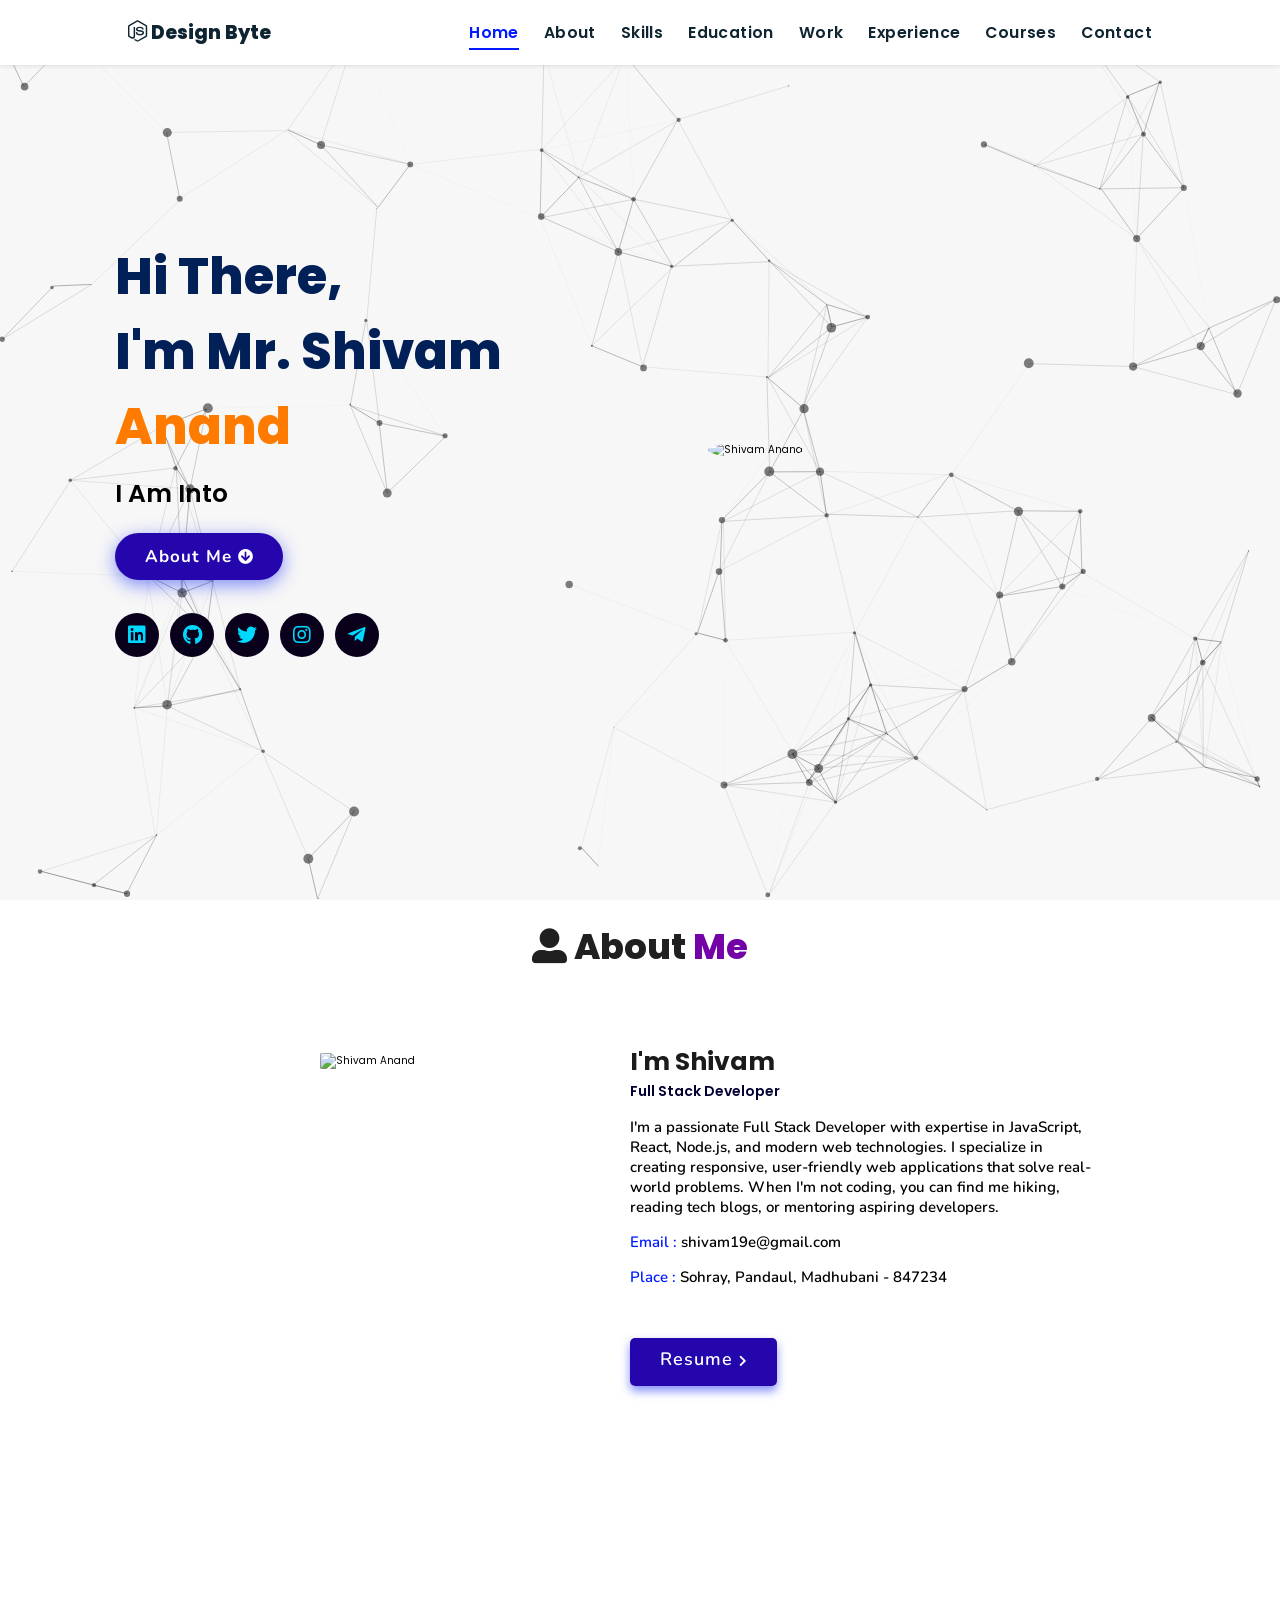
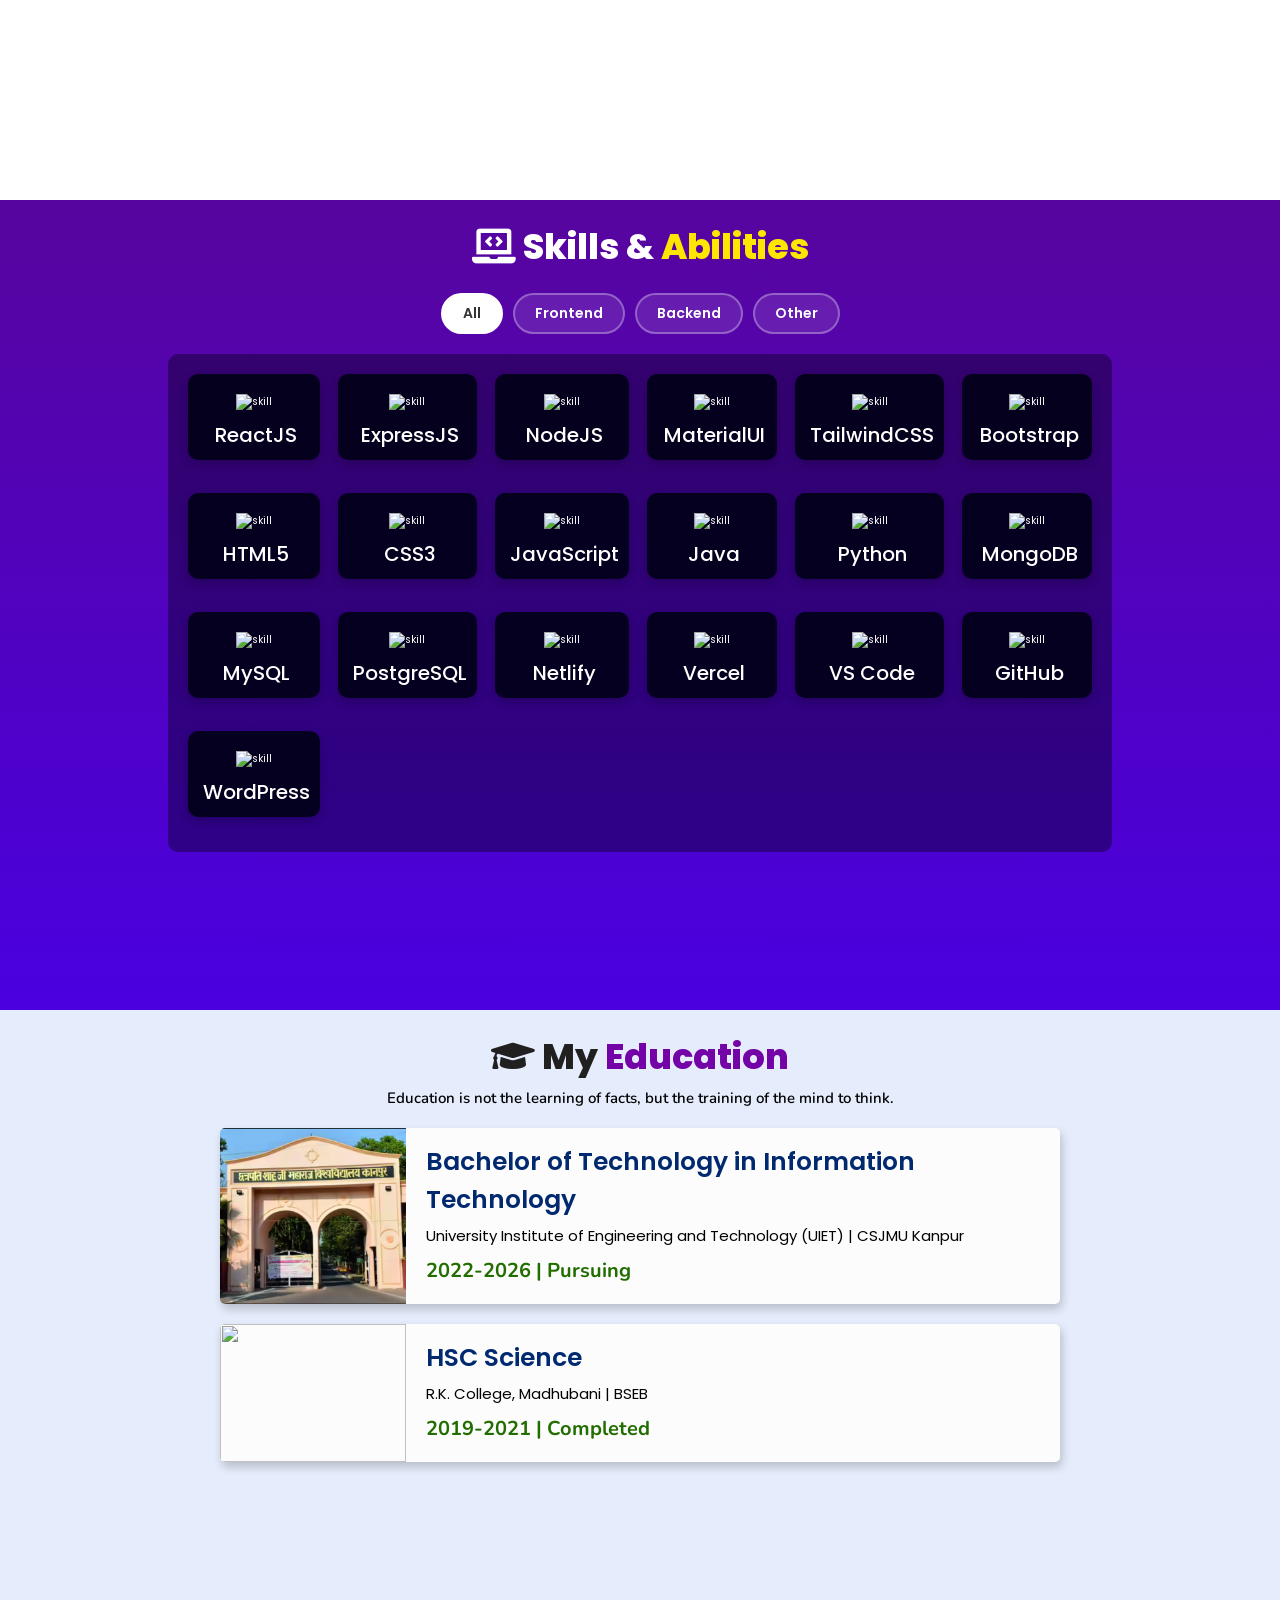
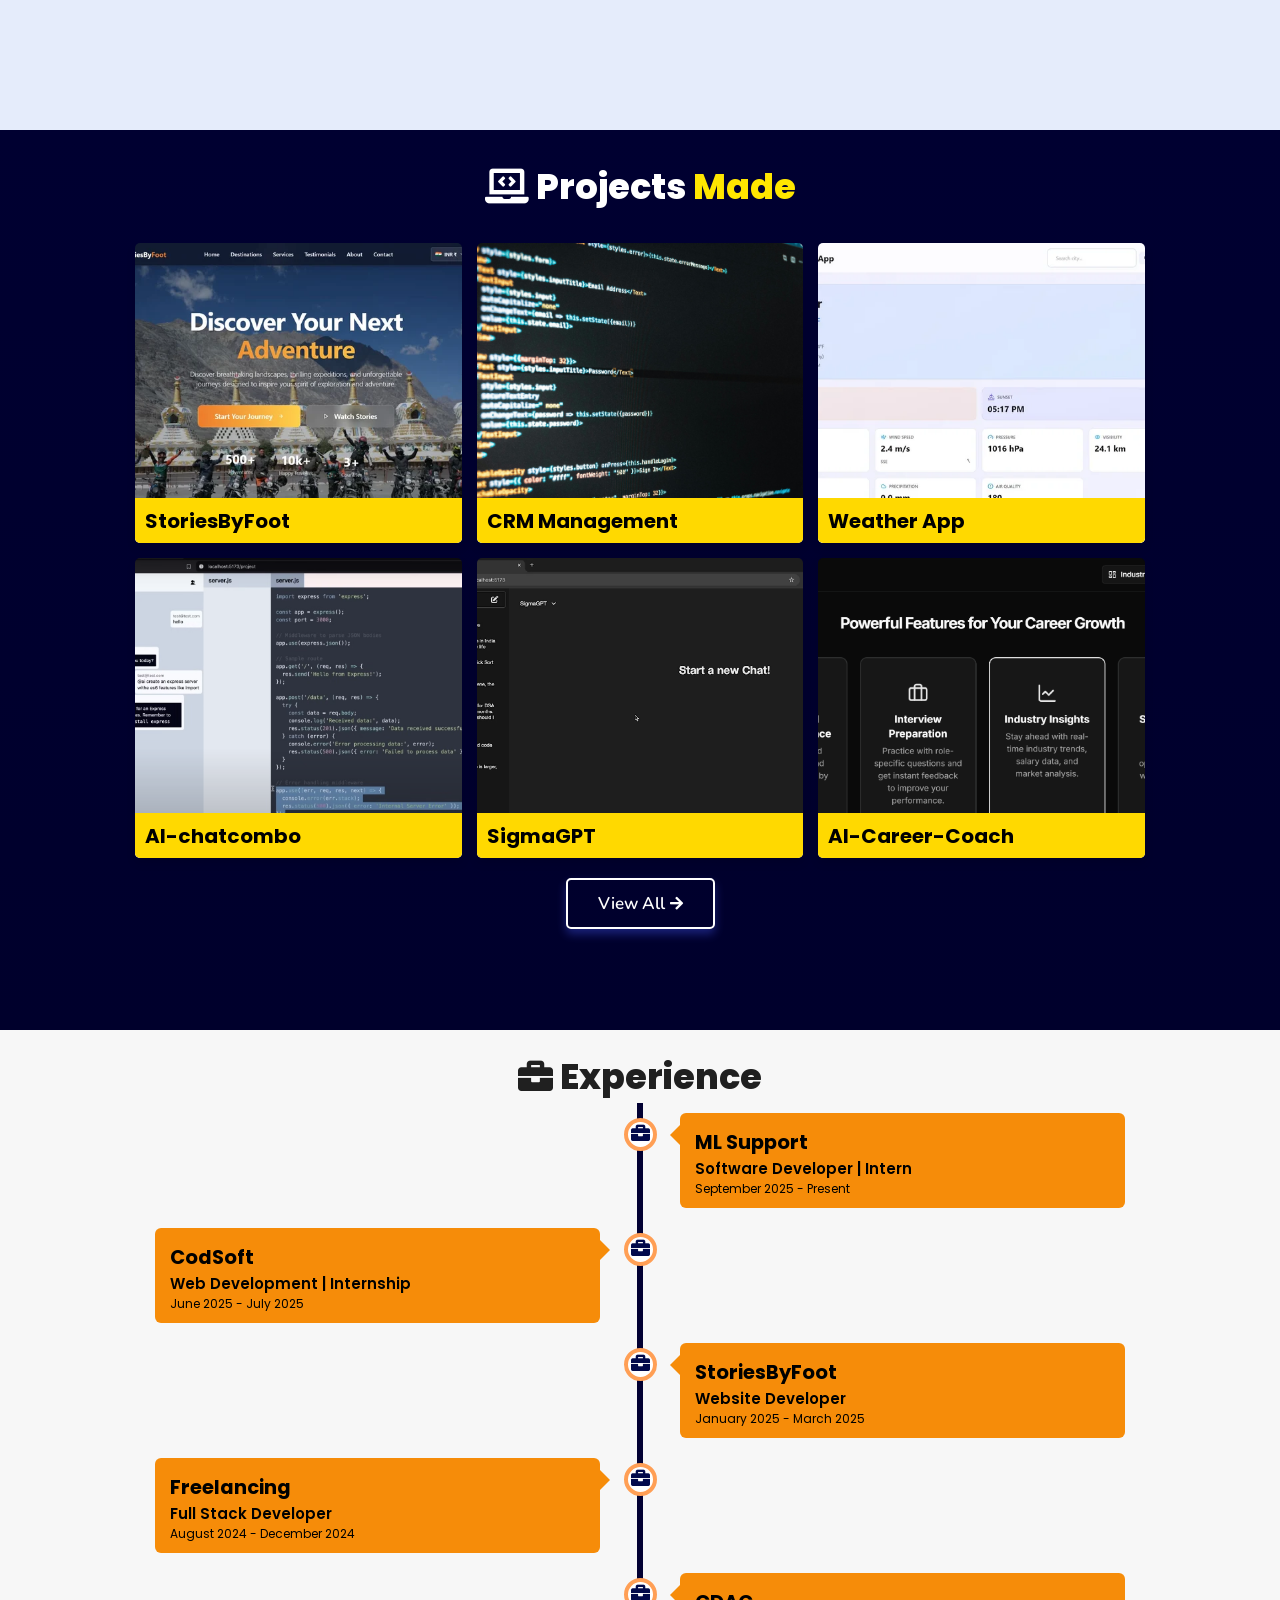
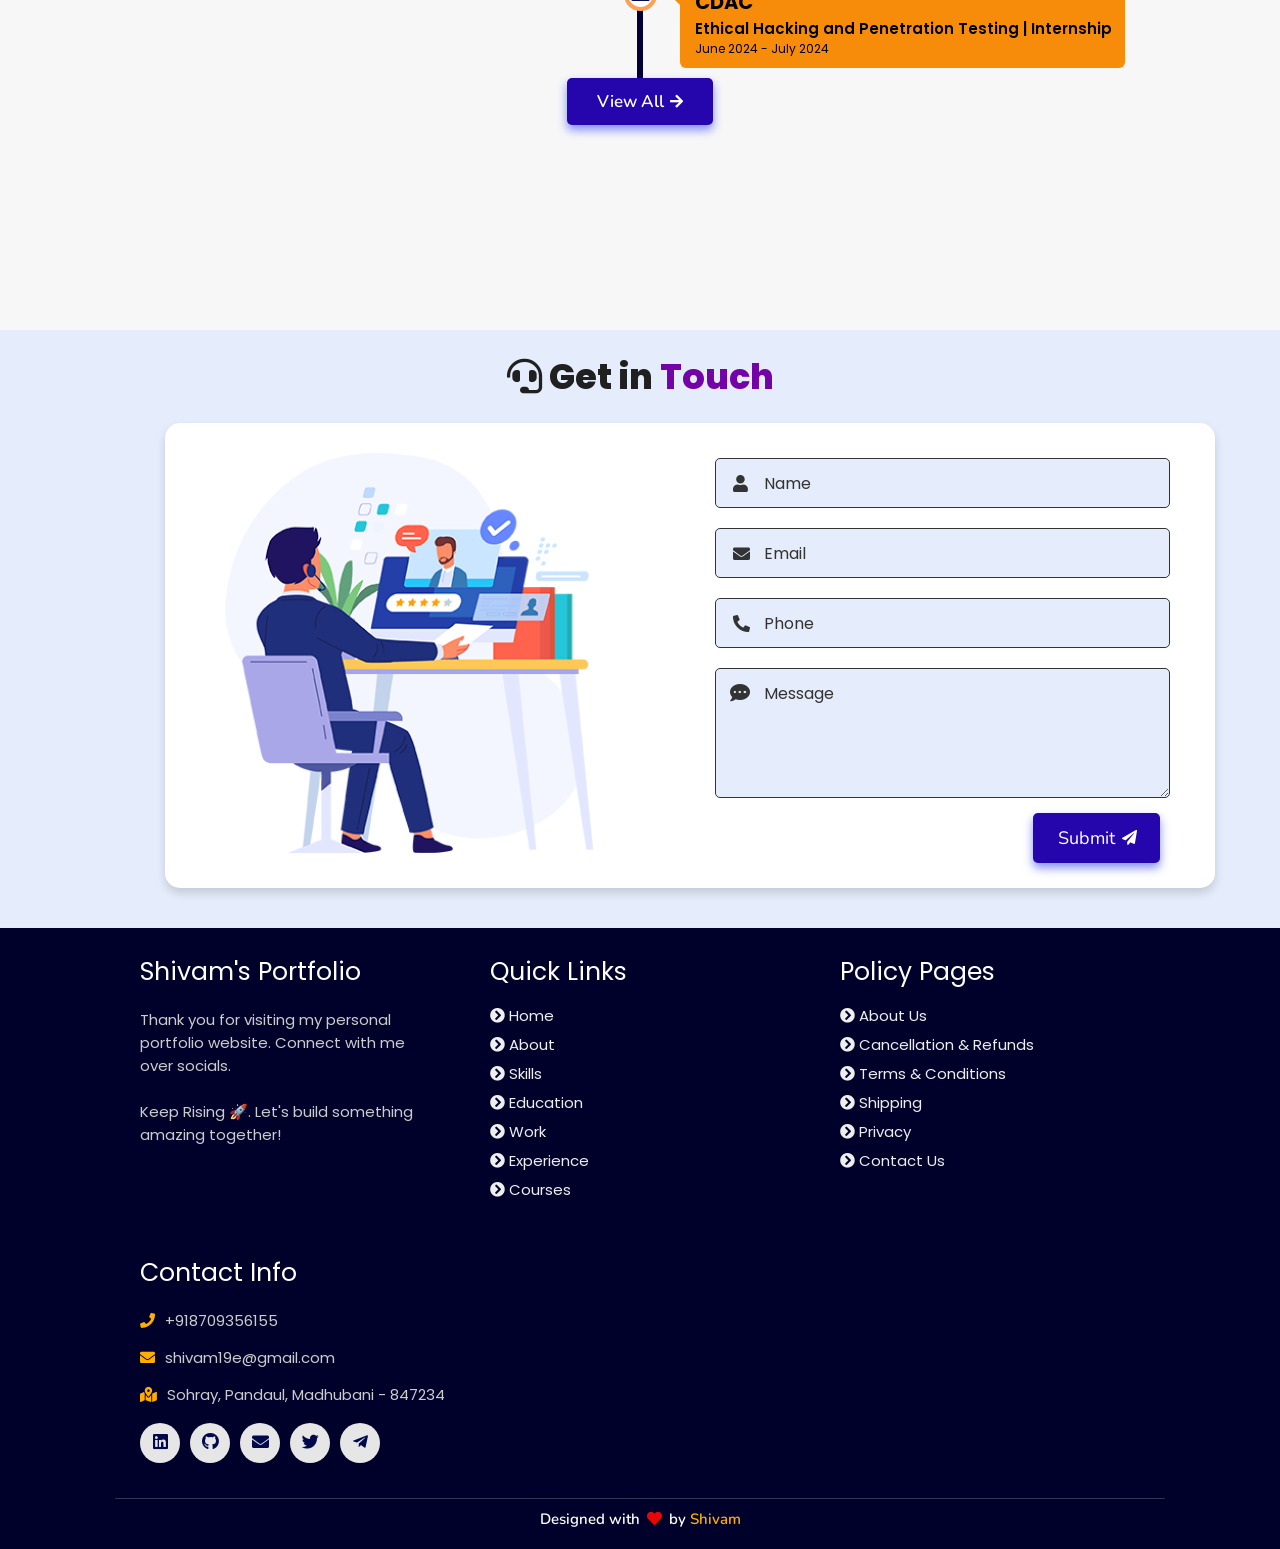
==== index.html @ 75b9fc53 "Update hero section text to Mr. Shivam Anand cgen-be2f8a157e5e4fb5a869d9458ef85758" ====
<!DOCTYPE html>
<html lang="en">
<head>
    <meta charset="UTF-8">
    <meta http-equiv="X-UA-Compatible" content="IE=edge">
    <meta name="viewport" content="width=device-width, initial-scale=1.0">
    <meta name="keywords" content="Shivam Anand, portfolio, Shivam, full stack dev, personal portfolio lifecodes, portfolio design, portfolio website, personal portfolio" />
    <meta name="description" content="Welcome to Shivam's Portfolio. Full-Stack Web Developer and Android App Developer" />
    <!-- Custom CSS -->
    <link rel="stylesheet" href="./assets/css/style.css">
    <!-- Font Awesome -->
    <link rel="stylesheet" href="https://cdnjs.cloudflare.com/ajax/libs/font-awesome/5.15.3/css/all.min.css" integrity="sha512-iBBXm8fW90+nuLcSKlbmrPcLa0OT92xO1BIsZ+ywDWZCvqsWgccV3gFoRBv0z+8dLJgyAHIhR35VZc2oM/gI1w==" crossorigin="anonymous" referrerpolicy="no-referrer" />
    <!-- Favicon -->
    <link id='favicon' rel="shortcut icon" href="https://cdn.builder.io/api/v1/image/assets%2F9fabf925f9b44231819b0bfba8d59dc0%2F6a7b9c70a34745d3a7bf25250d843f35?format=webp&width=800" type="image/x-png">
    <title>Design Byte</title>
</head>
<body>

<!-- pre loader -->
<!-- <div class="loader-container">
  <img draggable="false" src="./assets/images/preloader.gif" alt="">
</div> -->

<!-- navbar starts -->
<header>
        <a href="/" class="logo"><i class="fab fa-node-js"></i> Design Byte</a>

        <div id="menu" class="fas fa-bars"></div>
        <nav class="navbar">
            <ul>
            <li><a class="active" href="#home">Home</a></li>
            <li><a href="about-us.html">About</a></li>
            <li><a href="#skills">Skills</a></li>
            <li><a href="#education">Education</a></li>
            <li><a href="#work">Work</a></li>
            <li><a href="#experience">Experience</a></li>
            <li><a href="/courses">Courses</a></li>
            <li><a href="contact-us.html">Contact</a></li>
            </ul>
        </nav>
</header>
<!-- navbar ends -->


<!-- hero section starts -->
<section class="home" id="home">
    <div id="particles-js"></div>

    <div class="content">
    <h2>Hi There,<br/> I'm Mr. Shivam <span>Anand</span></h2>
    <p>I Am Into <span class="typing-text"></span></p>
    <a href="#about" class="btn"><span>About Me</span>
      <i class="fas fa-arrow-circle-down"></i>
    </a>
    <div class="socials">
        <ul class="social-icons">
          <li><a class="linkedin" aria-label="LinkedIn" href="https://www.linkedin.com/in/shivam-anand-41b10b34b/" target="_blank"><i class="fab fa-linkedin"></i></a></li>
          <li><a class="github" aria-label="GitHub" href="https://github.com/shivam13669/" target="_blank"><i class="fab fa-github"></i></a></li>
          <li><a class="twitter" aria-label="Twitter"><i class="fab fa-twitter"></i></a></li>
          <li><a class="instagram" aria-label="Instagram"><i class="fab fa-instagram"></i></a></li>
          <li><a class="telegram" aria-label="Telegram"><i class="fab fa-telegram-plane"></i></a></li>
        </ul>
      </div>
    </div>
<div class="image">
    <img draggable="false" src="https://cdn.builder.io/api/v1/image/assets%2Fb6284bf5eeb0478fb10276735a4833b8%2Fd8be079a3ad24169a1b0c46d245eba70?format=webp&width=800" alt="Shivam Anand">
</div>
</section>
<!-- hero section ends -->


<!-- about section starts -->
<section class="about" id="about">
    <h2 class="heading"><i class="fas fa-user-alt"></i> About <span>Me</span></h2>
    
    <div class="row">

    <div class="image">
        <img draggable="false" src="https://cdn.builder.io/api/v1/image/assets%2Fb6284bf5eeb0478fb10276735a4833b8%2Fd8be079a3ad24169a1b0c46d245eba70?format=webp&width=800" alt="Shivam Anand">
    </div>
    <div class="content">
        <h3>I'm Shivam</h3>
        <span class="tag">Full Stack Developer</span>
        
        <p>I'm a passionate Full Stack Developer with expertise in JavaScript, React, Node.js, and modern web technologies. I specialize in creating responsive, user-friendly web applications that solve real-world problems. When I'm not coding, you can find me hiking, reading tech blogs, or mentoring aspiring developers.</p>
        
        <div class="box-container">
            <!-- <div class="box">
              <p><span> age: </span> 20</p>
              <p><span> phone : </span> +91 XXX-XXX-XXXX</p>
            </div> -->
            <div class="box">
              <p><span> Email : </span> shivam19e@gmail.com</p>
              <p><span> Place : </span> Sohray, Pandaul, Madhubani - 847234</p>
            </div>
        </div>
        
        <div class="resumebtn">
            <a href="https://drive.google.com/file/d/1JH3-ex3Z-1-pHI3oP92ljcQeh5mfctSq/view?usp=sharing" target="_blank" class="btn"><span>Resume</span>
                <i class="fas fa-chevron-right"></i>
            </a>
        </div>

    </div>
    </div>
</section>
<!-- about section ends -->

<!-- skills section starts -->
<section class="skills" id="skills">

    <h2 class="heading"><i class="fas fa-laptop-code"></i> Skills & <span>Abilities</span></h2>

    <div class="skill-filters">
        <button class="filter-btn active" data-filter="all">All</button>
        <button class="filter-btn" data-filter="frontend">Frontend</button>
        <button class="filter-btn" data-filter="backend">Backend</button>
        <button class="filter-btn" data-filter="other">Other</button>
    </div>

    <div class="container">
          <div class="row" id="skillsContainer">

            <!-- <div class="bar">
              <div class="info">
                <img src="https://img.icons8.com/color/48/000000/adobe-xd.png"/>
                <span>AdobeXD</span>
              </div>
            </div> -->

      </div>
</div>
</section>
<!-- skills section ends -->


<!-- education section starts -->
<section class="education" id="education">

  <h1 class="heading"><i class="fas fa-graduation-cap"></i> My <span>Education</span></h1>

    <p class="qoute">Education is not the learning of facts, but the training of the mind to think.</p>

    <div class="box-container">

    <div class="box">
        <div class="image">
        <img draggable="false" src="./assets/images/educat/college.png" alt="">
        </div>
        <div class="content">
        <h3>Bachelor of Technology in Information Technology</h3>
        <p>University Institute of Engineering and Technology (UIET) | CSJMU Kanpur</p>
        <h4>2022-2026 | Pursuing</h4>
        </div>
    </div>

    <div class="box">
      <div class="image">
      <img draggable="false" src="https://cdn.builder.io/api/v1/image/assets%2F4b722d957b9640a2a47600d41d392e31%2F96af0ff3634044a4a44ecd0f2fea65a0?format=webp&width=800" alt="">
      </div>
      <div class="content">
      <h3>HSC Science</h3>
      <p>R.K. College, Madhubani | BSEB</p>
      <h4>2019-2021 | Completed</h4>
      </div>
    </div>

</div>
</section>
<!-- education section ends -->


<!-- work project section starts -->
<section class="work" id="work">

  <h2 class="heading"><i class="fas fa-laptop-code"></i> Projects <span>Made</span></h2>

  <div class="box-container">

    <!-- <div class="box tilt">
      <img draggable="false" src="./assets/images/projects/portfolio1.PNG" alt="" />
      <div class="content">
        <div class="tag">
        <h3>Portfolio Website</h3>
        </div>
        <div class="desc">
          <p>Personal portfolio website. Don't need much info about it, just scroll down. You're here only!</p>
          <div class="btns">
            <a href="#" class="btn" target="_blank"><i class="fas fa-eye"></i> View</a>
            <a href="https://github.com/shivam13669/Portfolio/" class="btn" target="_blank">Code <i class="fas fa-code"></i></a>
          </div>
        </div>
      </div>
    </div> -->

</div>

<div class="viewall">
    <a href="/projects" class="btn"><span>View All</span>
    <i class="fas fa-arrow-right"></i>
    </a>
</div>

</section>
<!-- work project section ends -->

<!-- experience section starts -->
<section class="experience" id="experience">

  <h2 class="heading"><i class="fas fa-briefcase"></i> Experience </h2>

  <div class="timeline">

    <div class="container right">
      <div class="content">
        <div class="tag">
          <h2>ML Support</h2>
        </div>
        <div class="desc">
            <h3>Software Developer | Intern</h3>
            <p>September 2025 - Present</p>
        </div>
      </div>
    </div>

    <div class="container left">
      <div class="content">
        <div class="tag">
          <h2>CodSoft</h2>
        </div>
        <div class="desc">
            <h3>Web Development | Internship</h3>
            <p>June 2025 - July 2025</p>
        </div>
      </div>
    </div>

    <div class="container right">
      <div class="content">
        <div class="tag">
          <h2>StoriesByFoot</h2>
        </div>
        <div class="desc">
            <h3>Website Developer</h3>
            <p>January 2025 - March 2025</p>
        </div>
      </div>
    </div>

    <div class="container left">
      <div class="content">
        <div class="tag">
          <h2>Freelancing</h2>
        </div>
        <div class="desc">
            <h3>Full Stack Developer</h3>
            <p>August 2024 - December 2024</p>
        </div>
      </div>
    </div>

    <div class="container right">
      <div class="content">
        <div class="tag">
          <h2>CDAC</h2>
        </div>
        <div class="desc">
            <h3>Ethical Hacking and Penetration Testing | Internship</h3>
            <p>June 2024 - July 2024</p>
        </div>
      </div>
    </div>
  </div>

  <div class="morebtn">
    <a href="/experience" class="btn"><span>View All</span>
      <i class="fas fa-arrow-right"></i>
    </a>
  </div>

</section>
<!-- experience section ends -->

<!-- contact section starts -->
<section class="contact" id="contact">
  
  <h2 class="heading"><i class="fas fa-headset"></i> Get in <span>Touch</span></h2>

  <div class="container">
    <div class="content">
      <div class="image-box">
        <img draggable="false" src="./assets/images/contact1.png" alt="">
      </div>
    <form id="contact-form">
      
      <div class="form-group">
        <div class="field">
          <input type="text" name="name" placeholder="Name" required>
          <i class='fas fa-user'></i>
        </div>
        <div class="field">
          <input type="text" name="email" placeholder="Email" required>
          <i class='fas fa-envelope'></i>
        </div>
        <div class="field">
          <input type="text" name="phone" placeholder="Phone">
          <i class='fas fa-phone-alt'></i>
        </div>
        <div class="message">
        <textarea placeholder="Message" name="message" required></textarea>
        <i class="fas fa-comment-dots"></i>
        </div>
        </div>
      <div class="button-area">
        <button type="submit">
          Submit <i class="fa fa-paper-plane"></i></button>
      </div>
    </form>
  </div>
  </div>
</section>
<!-- contact section ends -->


<!-- footer section starts -->
<section class="footer">

  <div class="box-container">

      <div class="box">
          <h3>Shivam's Portfolio</h3>
          <p>Thank you for visiting my personal portfolio website. Connect with me over socials. <br/> <br/> Keep Rising 🚀. Let's build something amazing together!</p>
      </div>

      <div class="box">
          <h3>Quick Links</h3>
          <a href="#home"><i class="fas fa-chevron-circle-right"></i> Home</a>
          <a href="#about"><i class="fas fa-chevron-circle-right"></i> About</a>
          <a href="#skills"><i class="fas fa-chevron-circle-right"></i> Skills</a>
          <a href="#education"><i class="fas fa-chevron-circle-right"></i> Education</a>
          <a href="#work"><i class="fas fa-chevron-circle-right"></i> Work</a>
          <a href="#experience"><i class="fas fa-chevron-circle-right"></i> Experience</a>
          <a href="/courses"><i class="fas fa-chevron-circle-right"></i> Courses</a>
      </div>

      <div class="box">
          <h3>Policy Pages</h3>
          <a href="about-us.html"><i class="fas fa-chevron-circle-right"></i> About Us</a>
          <a href="cancellation-refunds.html"><i class="fas fa-chevron-circle-right"></i> Cancellation & Refunds</a>
          <a href="terms-conditions.html"><i class="fas fa-chevron-circle-right"></i> Terms & Conditions</a>
          <a href="shipping.html"><i class="fas fa-chevron-circle-right"></i> Shipping</a>
          <a href="privacy.html"><i class="fas fa-chevron-circle-right"></i> Privacy</a>
          <a href="contact-us.html"><i class="fas fa-chevron-circle-right"></i> Contact Us</a>
      </div>

      <div class="box">
          <h3>Contact Info</h3>
          <p> <i class="fas fa-phone"></i>+918709356155</p>
          <p> <i class="fas fa-envelope"></i>shivam19e@gmail.com</p>
          <p> <i class="fas fa-map-marked-alt"></i>Sohray, Pandaul, Madhubani - 847234</p>
          <div class="share">

              <a href="https://www.linkedin.com/in/shivam-anand-41b10b34b/" class="fab fa-linkedin" aria-label="LinkedIn" target="_blank"></a>
              <a href="https://github.com/shivam13669/" class="fab fa-github" aria-label="GitHub" target="_blank"></a>
              <a href="mailto:shivam19e@gmail.com" class="fas fa-envelope" aria-label="Mail" target="_blank"></a>
              <a class="fab fa-twitter" aria-label="Twitter"></a>
              <a class="fab fa-telegram-plane" aria-label="Telegram"></a>
          </div>
      </div>
  </div>

  <h1 class="credit">Designed with <i class="fa fa-heart pulse"></i> by <a href="https://www.linkedin.com/in/shivam-anand-41b10b34b/"> Shivam</a></h1>

</section>
<!-- footer section ends -->


<!-- scroll top btn -->
<a href="#home" aria-label="ScrollTop" class="fas fa-angle-up" id="scroll-top"></a>
<!-- scroll back to top -->


<!-- ==== ALL MAJOR JAVASCRIPT CDNS STARTS ==== -->
<!-- jquery cdn -->
<script src="https://cdnjs.cloudflare.com/ajax/libs/jquery/3.6.0/jquery.min.js" integrity="sha512-894YE6QWD5I59HgZOGReFYm4dnWc1Qt5NtvYSaNcOP+u1T9qYdvdihz0PPSiiqn/+/3e7Jo4EaG7TubfWGUrMQ==" crossorigin="anonymous" referrerpolicy="no-referrer"></script>

<!-- typed.js cdn -->
<script src="https://cdnjs.cloudflare.com/ajax/libs/typed.js/2.0.5/typed.min.js" integrity="sha512-1KbKusm/hAtkX5FScVR5G36wodIMnVd/aP04af06iyQTkD17szAMGNmxfNH+tEuFp3Og/P5G32L1qEC47CZbUQ==" crossorigin="anonymous" referrerpolicy="no-referrer"></script>

<!-- particle.js links -->
<script src="./assets/js/particles.min.js"></script>
<script src="./assets/js/app.js"></script>

<!-- vanilla tilt.js links -->
<script src="https://cdnjs.cloudflare.com/ajax/libs/vanilla-tilt/1.7.0/vanilla-tilt.min.js" integrity="sha512-SttpKhJqONuBVxbRcuH0wezjuX+BoFoli0yPsnrAADcHsQMW8rkR84ItFHGIkPvhnlRnE2FaifDOUw+EltbuHg==" crossorigin="anonymous" referrerpolicy="no-referrer"></script>

<!-- scroll reveal anim -->
<script src="https://unpkg.com/scrollreveal"></script>

<script
      type="text/javascript"
      src="https://cdn.jsdelivr.net/npm/emailjs-com@3/dist/email.min.js"
    ></script>

<!-- ==== ALL MAJOR JAVASCRIPT CDNS ENDS ==== -->

<script src="./assets/js/script.js"></script>

</body>
</html>
---- assets/css/style.css ----
@import url("https://fonts.googleapis.com/css2?family=Poppins:wght@400;600;700&display=swap");
@import url("https://fonts.googleapis.com/css2?family=Nunito:ital,wght@0,300;0,400;0,600;0,700;1,300;1,400&display=swap");

* {
  margin: 0;
  padding: 0;
  box-sizing: border-box;
  text-decoration: none;
  outline: none;
  border: none;
  transition: all 0.2s linear;
}

input, textarea, p, span {
  text-transform: none;
}
html {
  font-size: 62.5%;
  overflow-x: hidden;
  scroll-behavior: smooth;
}
body {
  background: #f7f7f7;
  font-family: "Poppins", sans-serif;
}

*::selection {
  background: #2b3dda;
  color: #fff;
}

html {
  font-size: 62.5%;
  overflow-x: hidden;
}
html::-webkit-scrollbar {
  width: 0.8rem;
}
html::-webkit-scrollbar-track {
  background: rgb(235, 202, 245);
}
html::-webkit-scrollbar-thumb {
  background: #420177;
}

/* pre loader start */
.loader-container {
  position: fixed;
  top: 0;
  left: 0;
  z-index: 10000;
  background: #e6eff1;
  display: flex;
  align-items: center;
  justify-content: center;
  height: 100%;
  width: 100%;
}
.loader-container.fade-out {
  top: -120%;
}
/* pre loader end */

/* navbar starts */
header {
  position: fixed;
  top: 0;
  left: 0;
  right: 0;
  z-index: 1000;
  display: flex;
  align-items: center;
  justify-content: space-between;
  padding: 1.7rem 10%;
  height: 6.5rem;
  background-color: #fff;
  box-shadow: 0 1px 4px rgba(146, 161, 176, 0.3);
}
section {
  min-height: 100vh;
  padding: 2rem 9%;
}
.heading {
  font-size: 3.5rem;
  color: rgb(32, 32, 32);
  font-weight: 800;
  text-align: center;
}
.heading span {
  color: rgb(115, 3, 167);
}
header .logo {
  font-size: 1.9rem;
  font-weight: 800;
  text-decoration: none;
  color: #0e2431;
}
header .logo i {
  font-size: 2.2rem;
}
header .logo:hover {
  color: #fc8c05;
}
header .navbar ul {
  list-style: none;
  display: flex;
  justify-content: center;
  align-items: center;
}
header .navbar li {
  margin-left: 2.5rem;
}
header .navbar ul li a {
  font-size: 1.57rem;
  color: #0e2431;
  font-weight: 600;
  text-decoration: none;
  letter-spacing: 0.04rem;
  transition: 0.2s;
}
header .navbar ul li a.active,
header .navbar ul li a:hover {
  color: #011aff;
  border-bottom: 0.2rem solid #011aff;
  padding: 0.5rem 0;
}
/* navbar ends */

/* hamburger icon starts*/
#menu {
  font-size: 3rem;
  cursor: pointer;
  color: rgb(24, 2, 63);
  display: none;
}
@media (max-width: 768px) {
  #menu {
    display: block;
  }
  header .navbar {
    position: fixed;
    top: 6.5rem;
    right: -120%;
    width: 75%;
    height: 100%;
    text-align: left;
    align-items: flex-start;
    background-color: #0e0f31;
  }
  header .navbar ul {
    flex-flow: column;
    padding: 1rem;
  }
  header .navbar ul li {
    text-align: center;
    width: 100%;
    margin: 1rem 0;
    border-radius: 0.5rem;
    width: 26rem;
  }
  header .navbar ul li a {
    display: block;
    padding: 1rem;
    text-align: left;
    color: #fff;
    font-size: 2rem;
  }
  header .navbar ul li a.active,
  header .navbar ul li a:hover {
    padding: 1rem;
    color: #fff;
    border-radius: 0.5rem;
    border-bottom: 0.5rem solid #011aff;
  }
  .fa-times {
    transform: rotate(180deg);
  }
  header .navbar.nav-toggle {
    right: 0;
  }
}
/* hamburger icon ends */

/* hero section starts*/
.home {
  position: relative;
  display: flex;
  flex-wrap: wrap;
  gap: 1.5rem;
  min-height: 100vh;
  align-items: center;
}
.home #particles-js {
  position: absolute;
  top: 0;
  left: 0;
  height: 100%;
  width: 100%;
}
.home::before {
  content: "";
  position: absolute;
  top: 0;
  left: 0;
  height: 100%;
  width: 100%;
}
.home .content {
  flex: 1 1 40rem;
  padding-top: 1rem;
  z-index: 1;
}
.home .image {
  flex: 1 1 40rem;
  z-index: 1;
}
.home .image img {
  width: 70%;
  margin-left: 6rem;
  border-radius: 50%;
  cursor: pointer;
}
.home .content h2 {
  font-size: 5rem;
  font-weight: 800;
  color: #002057;
}
.home .content h2 span {
  font-size: 5rem;
  font-weight: 800;
  color: #ff7b00;
}
.home .content p {
  font-size: 2.5rem;
  color: #000;
  font-weight: 600;
  padding: 1rem 0;
}
.home .content p span {
  font-size: 2.5rem;
  color: rgb(148, 8, 8);
  font-weight: 600;
  padding: 1rem 0;
}
.home .btn {
  margin-top: 1rem;
  position: absolute;
  line-height: 0;
  padding: 1.6rem 3rem;
  border-radius: 4em;
  transition: 0.5s;
  color: #fff;
  background: #2506ad;
  box-shadow: 0px 5px 18px rgba(48, 68, 247, 0.6);
  font-family: "Nunito", sans-serif;
}
.home .btn span {
  font-weight: 700;
  font-size: 1.7rem;
  letter-spacing: 0.1rem;
}
.home .btn i {
  margin-left: 0.3rem;
  font-size: 1.5rem;
  transition: 0.3s;
}
.home .btn:hover {
  background: #1a047e;
}
.home .btn:hover i {
  transform: translateX(5px);
}
/* social icons start */
.socials {
  position: relative;
  margin-top: 9rem;
}
.socials .social-icons {
  padding-left: 0;
  margin-bottom: 0;
  list-style: none;
}
.socials .social-icons li {
  display: inline-block;
  margin-bottom: 14px;
}
.social-icons a {
  font-size: 2rem;
  display: inline-block;
  line-height: 44px;
  color: #00d9ff;
  background-color: #09011b;
  width: 44px;
  height: 44px;
  text-align: center;
  margin-right: 8px;
  border-radius: 100%;
  -webkit-transition: all 0.2s linear;
  -o-transition: all 0.2s linear;
  transition: all 0.2s linear;
}
.social-icons a:active,
.social-icons a:focus,
.social-icons a:hover {
  color: #fff;
  background-color: #0685da;
}
.social-icons a.github:hover {
  background-color: #0e0e0e;
}
.social-icons a.twitter:hover {
  background-color: #00aced;
}
.social-icons a.linkedin:hover {
  background-color: #007bb6;
}
.social-icons a.dev:hover {
  background-color: #070707;
}
.social-icons a.instagram:hover {
  background-color: #ee00da;
}
/* social icons end */

/* hero media queries starts*/
@media (max-width: 450px) {
  .home .btn {
    margin: 4rem 0;
  }
  .socials {
    margin-top: 12rem;
  }
  .home .image img {
    margin-top: -12rem;
  }
  .home .content p {
    font-size: 2.2rem;
  }
  .home .content p span {
    font-size: 2.2rem;
  }
}
/* hero media queries ends*/
/* hero section end */

/* about section starts */
.about {
  background: rgb(255, 255, 255);
}
.about .row {
  display: flex;
  flex-direction: row;
  gap: 2rem;
  flex-wrap: wrap;
  padding: 4rem;
}
.about .row .image {
  text-align: center;
  flex: 1 1 35rem;
}
.about .row .image img {
  margin: 4rem;
  width: 30rem;
  height: auto;
  border-radius: 5%;
  transition: 0.3s;
  cursor: pointer;
}
.about .row .content {
  flex: 1 1 45rem;
  padding: 3rem;
}
.about .row .content h3 {
  color: rgb(27, 27, 27);
  font-size: 2.5rem;
}
.about .row .content .tag {
  font-size: 1.4rem;
  color: #020133;
  font-weight: 600;
  margin-top: 1rem;
}
.about .row .content p {
  font-size: 1.5rem;
  margin-top: 1.5rem;
  font-family: "Nunito";
  font-weight: 600;
  text-transform: none;
}
.about .row .content .box-container {
  display: flex;
  flex-wrap: wrap;
  gap: 1.5rem;
  font-family: "Nunito";
  font-weight: 600;
}
.about .row .content .box-container .box p {
  text-transform: none;
}
.about .row .content .box-container .box p span {
  color: #011aff;
}
.resumebtn {
  margin-top: 6rem;
}
.resumebtn .btn {
  padding: 1.7rem 3rem;
  border-radius: 0.5em;
  transition: 0.3s;
  color: #fff;
  background: #2506ad;
  box-shadow: 0px 5px 10px rgba(48, 68, 247, 0.6);
  font-family: "Nunito", sans-serif;
}
.resumebtn .btn span {
  font-weight: 600;
  font-size: 1.8rem;
  letter-spacing: 0.1rem;
}
.resumebtn .btn i {
  margin-left: 0.3rem;
  font-size: 1.2rem;
  transition: 0.3s;
}
.resumebtn .btn:hover {
  background: #1a047e;
}
.resumebtn .btn:hover i {
  transform: translateX(5px);
}
/* about media queries starts*/
@media screen and (max-width: 600px) {
  .about .row .image {
    margin-top: 2rem;
  }
  .about .row .image img {
    margin: 0 auto;
    width: 80%;
    mix-blend-mode: normal;
  }
  .about .row {
    padding: 0.5rem;
    margin-bottom: 7rem;
  }
  .about .row .content {
    padding: 1rem;
  }
  .about .row .content .box-container {
    gap: 0;
  }
}
/* about media queries ends*/
/* about section ends */

/* skills section starts */
.skills {
  min-height: 90vh;
  background: linear-gradient(to bottom, #57059e, #4a00e0);
}
.skills h2 {
  color: #fff;
}
.skills .heading span {
  color: rgb(255, 230, 0);
}
.skill-filters {
  display: flex;
  justify-content: center;
  gap: 1rem;
  margin: 2rem 0;
  flex-wrap: wrap;
}
.filter-btn {
  padding: 0.8rem 2rem;
  border-radius: 2.5rem;
  font-size: 1.4rem;
  font-weight: 600;
  cursor: pointer;
  background: rgba(255, 255, 255, 0.1);
  color: #fff;
  border: 2px solid rgba(255, 255, 255, 0.3);
  font-family: "Poppins", sans-serif;
}
.filter-btn.active {
  background: rgb(255, 255, 255);
  color: #333;
  border-color: rgb(255, 255, 255);
}
.skills .container {
  background: rgba(0, 0, 22, 0.4);
  color: #fff;
  border-radius: 1rem;
  padding: 2rem;
  width: 90%;
  margin: auto;
  margin-top: 2rem;
}
.skills .container .row {
  display: grid;
  grid-template-columns: repeat(6, 1fr);
  flex-wrap: wrap;
  gap: 1.8rem;
}
.skills .container .bar {
  margin-bottom: 15px;
  padding: 10px;
  border-radius: 1rem;
  box-shadow: 0 4px 10px rgba(0, 0, 0, 0.2);
  background: rgba(0, 0, 22, 0.9);
  transition: 0.2s;
}
.skills .container .bar:hover {
  box-shadow: 0 8px 10px rgba(0, 2, 68, 0.8) !important;
  background-color: rgba(0, 0, 0, 0.9) !important;
}
.skills .container .bar .info {
  display: flex;
  flex-direction: column;
  align-items: center;
  gap: 1rem;
  margin-top: 1rem;
}
.skills .container .bar .info i {
  font-size: 4rem;
}
.skills .container .bar .info span {
  font-size: 2rem;
  font-weight: 500;
  font-family: "Poppins";
  margin-left: 0.5rem;
}
/* skills media queries starts*/
@media screen and (max-width: 600px) {
  .skill-filters {
    gap: 0.5rem;
  }
  .filter-btn {
    padding: 0.6rem 1.2rem;
    font-size: 1.2rem;
  }
  .skills .container {
    padding: 0;
    margin: 0;
  }
  .skills .container .row {
    grid-template-columns: repeat(2, 1fr);
    margin: 1rem;
    padding: 2rem 0.2rem 2rem 0.2rem;
    gap: 1rem;
  }
  .skills .container {
    margin-top: 5px;
    width: 100%;
  }
}
/* skills media queries ends*/
/* skills section ends */

/* education section starts */
.education {
  background: #e5ecfb;
  min-height: 80vh;
}
.education .qoute {
  font-size: 1.5rem;
  text-align: center;
  font-family: "Nunito", sans-serif;
  font-weight: 600;
  margin-top: 0.5rem;
}
.education .box-container {
  display: flex;
  flex-wrap: wrap;
  justify-content: center;
  align-items: center;
  flex-direction: column;
}
.education .box-container .box {
  display: flex;
  flex-direction: row;
  width: 80%;
  border-radius: 0.5rem;
  box-shadow: 0.2rem 0.5rem 1rem rgba(0, 0, 0, 0.2);
  text-align: center;
  position: relative;
  margin-top: 2rem;
  overflow: hidden;
  transition: 0.3s;
  background: rgb(252, 252, 252);
}
.education .box-container .box:hover {
  transform: scale(1.03);
  box-shadow: 1rem 0.5rem 1.2rem rgba(0, 0, 0, 0.3);
}
.education .box-container .box .image {
  flex: 1 1 20rem;
  width: 100%;
}
.education .box-container .box img {
  object-fit: cover;
  position: relative;
  width: 100%;
  height: 100%;
}
.education .box-container .box .content {
  position: relative;
  display: flex;
  flex-direction: column;
  padding: 1rem;
  flex-wrap: wrap;
  flex: 1 1 70rem;
}
.education .box-container .box .content h3 {
  font-size: 2.5rem;
  color: #012970;
  padding: 0.5rem 0;
  font-weight: 600;
  text-align: left;
  margin-left: 1rem;
}
.education .box-container .box .content p {
  font-size: 1.5rem;
  margin-left: 1rem;
  text-align: left;
}
.education h4 {
  font-size: 2rem;
  color: rgb(34, 109, 0);
  text-align: left;
  margin: 1rem;
  font-family: "Nunito", sans-serif;
  font-weight: 700;
}

/* education media queries starts*/
@media screen and (max-width: 600px) {
  .education .box-container .box {
    flex-direction: column;
    width: 100%;
  }
  .education .box-container .box .image {
    width: 100%;
    height: 25rem;
  }
  .education .box-container .box img {
    width: 100%;
  }
  .education .box-container .box .content {
    position: relative;
    display: flex;
    flex-direction: column;
    padding: 1rem;
    flex-wrap: wrap;
    flex: 0;
  }
  .education .btns {
    margin-top: 2rem;
    margin-left: 1rem;
    margin-right: 1rem;
    flex-wrap: wrap;
  }
}
/* education media queries ends*/
/* education section ends */

/* work section starts */
.work {
  /* background: #010124; */
  background: linear-gradient(to bottom, #000031, #00002c);
}
.work h2 {
  color: #fff;
  padding: 1rem;
}
.work .heading span {
  color: rgb(255, 230, 0);
}
.work .box-container {
  display: flex;
  flex-wrap: wrap;
  gap: 1.5rem;
  margin: 2rem;
}
.work .box-container .box {
  flex: 1 1 30rem;
  border-radius: 0.5rem;
  box-shadow: 0 0.5rem 1rem rgba(0, 0, 0, 0.1);
  position: relative;
  overflow: hidden;
  height: 30rem;
}
.work .box-container .box img {
  height: 100%;
  width: 100%;
  object-fit: cover;
}
.work .box-container .box .content {
  height: 100%;
  width: 100%;
  position: absolute;
  top: 85%;
  left: 0;
  background: rgba(255, 255, 255, 0.9);
  display: flex;
  flex-direction: column;
}
.work .box-container .box .content .tag {
  display: flex;
  flex-direction: row;
  justify-content: space-between;
  align-items: center;
  height: 4.5rem;
  width: 100%;
  padding-left: 1rem;
  background: #ffd900;
}
.work .box-container .box .content .tag h3 {
  font-size: 2rem;
}
.work .box-container .box:hover .content {
  top: 25%;
}
.work .desc {
  margin: 2rem;
  display: flex;
  flex-direction: column;
  justify-content: center;
}
.work .desc p {
  font-size: 1.5rem;
}
.work .desc .btns {
  display: flex;
  justify-content: space-between;
  width: 100%;
  margin-top: 2rem;
}
.work .desc .btns .btn {
  line-height: 0;
  display: inline;
  padding: 1.5rem 2.5rem;
  border-radius: 0.5rem;
  font-size: 1.5rem;
  color: #fff;
  background: rgb(12, 12, 12);
  margin-right: 2rem;
}
.work .desc .btns .btn:hover {
  background: #310ae0f5;
}
.work .desc .btns .btn.disabled {
  background: #999;
  cursor: not-allowed;
  opacity: 0.7;
}
.work .desc .btns .btn.disabled:hover {
  background: #999;
}
.work .viewall {
  display: flex;
  justify-content: center;
}
.work .viewall .btn {
  position: relative;
  line-height: 0;
  padding: 1.6rem 3rem;
  border-radius: 0.5em;
  transition: 0.5s;
  color: rgb(255, 255, 255);
  font-weight: 700;
  border: 2px solid #fff;
  box-shadow: 0px 5px 10px rgba(65, 84, 241, 0.4);
  text-align: center;
}
.work .viewall .btn span {
  font-weight: 600;
  font-size: 1.7rem;
  font-family: "Nunito", sans-serif;
}
.work .viewall .btn i {
  margin-left: 0.3rem;
  font-size: 1.5rem;
  transition: 0.3s;
}
.work .viewall .btn:hover {
  background: #fff;
  color: #000;
}
.work .viewall .btn:hover i {
  transform: translateX(5px);
}
/* work section ends */

/* experience section starts */
.experience .timeline {
  position: relative;
  max-width: 1200px;
  margin: 0 auto;
}
.experience .timeline::after {
  content: "";
  position: absolute;
  width: 6px;
  background: #020133;
  top: 0;
  bottom: 0;
  left: 50%;
  margin-left: -3px;
  z-index: -2;
}
.experience .container {
  padding: 10px 40px;
  position: relative;
  background-color: inherit;
  width: 50%;
}
/*circles on timeline*/
.experience .container::after {
  content: "\f0b1";
  position: absolute;
  width: 25px;
  height: 25px;
  right: -17px;
  background-color: rgb(255, 255, 255);
  border: 4px solid #ff9f55;
  top: 15px;
  border-radius: 50%;
  z-index: 100;
  font-size: 1.89rem;
  text-align: center;
  font-weight: 600;
  color: #02094b;
  font-family: "Font Awesome\ 5 Free";
}
.experience .left {
  left: 0;
}
.experience .right {
  left: 50%;
}
/* arrows pointing right */
.experience .left::before {
  content: " ";
  height: 0;
  position: absolute;
  top: 22px;
  width: 0;
  z-index: 1;
  right: 30px;
  border: medium solid #f68c09;
  border-width: 10px 0 10px 10px;
  border-color: transparent transparent transparent #f68c09;
}
/* arrows pointing left  */
.experience .right::before {
  content: " ";
  height: 0;
  position: absolute;
  top: 22px;
  width: 0;
  z-index: 1;
  left: 30px;
  border: medium solid #f68c09;
  border-width: 10px 10px 10px 0;
  border-color: transparent #f68c09 transparent transparent;
}
.experience .right::after {
  left: -16px;
}
.experience .content {
  background-color: #f68c09;
  position: relative;
  border-radius: 6px;
}
.experience .content .tag {
  font-size: 1.3rem;
  padding-top: 1.5rem;
  padding-left: 1.5rem;
}
.experience .content .desc {
  margin-left: 1.5rem;
  padding-bottom: 1rem;
}
.experience .content .desc h3 {
  font-size: 1.5rem;
  font-weight: 600;
}
.experience .content .desc p {
  font-size: 1.2rem;
}
/* view all button */
.morebtn {
  display: flex;
  justify-content: center;
}
.morebtn .btn {
  position: relative;
  line-height: 0;
  padding: 1.6rem 3rem;
  border-radius: 0.5em;
  transition: 0.5s;
  color: #fff;
  background: #2506ad;
  box-shadow: 0px 5px 10px rgba(48, 68, 247, 0.6);
  text-align: center;
}
.morebtn .btn span {
  font-weight: 600;
  font-size: 1.7rem;
  font-family: "Nunito", sans-serif;
}
.morebtn .btn i {
  margin-left: 0.3rem;
  font-size: 1.5rem;
  transition: 0.3s;
}
.morebtn .btn:hover {
  background: #1a047e;
}
.morebtn .btn:hover i {
  transform: translateX(5px);
}

/* Media queries - Responsive timeline on screens less than 600px wide */
@media screen and (max-width: 600px) {
  .experience {
    min-height: 80vh;
  }
  .experience .timeline {
    margin-top: 2rem;
  }
  .experience .timeline::after {
    left: 31px;
  }
  .experience .container {
    width: 100%;
    padding-left: 8rem;
    padding-right: 2rem;
  }
  .experience .container::after {
    font-size: 2.2rem;
  }
  .experience .container::before {
    left: 61px;
    border: medium solid #f68c09;
    border-width: 10px 10px 10px 0;
    border-color: transparent #f68c09 transparent transparent;
  }
  .experience .left::after {
    left: 15px;
  }
  .experience .right::after {
    left: 15px;
  }
  .experience .right {
    left: 0%;
  }
  .morebtn {
    margin-top: 3rem;
  }
}
/* experience media queries ends */
/* experience section ends */

/* contact section starts */
.contact {
  background: #e5ecfb;
  min-height: 60vh;
}
.contact .container {
  max-width: 1050px;
  width: 100%;
  background: #fff;
  border-radius: 1.5rem;
  margin: 2rem 5rem;
  box-shadow: 0 5px 10px rgba(0, 0, 0, 0.15);
}
.contact .container .content {
  display: flex;
  align-items: center;
  justify-content: space-between;
  padding: 2.5rem 2rem;
}
.contact .content .image-box {
  max-width: 60%;
  margin-left: 4rem;
}
.contact .content .image-box img {
  width: 100%;
  height: 40rem;
  position: relative;
}
.contact .content form {
  width: 45%;
  margin-right: 3.5rem;
}
form .form-group {
  display: flex;
  flex-direction: column;
  justify-content: center;
}
.form-group .field {
  height: 50px;
  display: flex;
  position: relative;
  margin: 1rem;
  width: 100%;
}
form i {
  position: absolute;
  top: 50%;
  left: 18px;
  color: rgb(51, 51, 51);
  font-size: 17px;
  pointer-events: none;
  transform: translateY(-50%);
}
form .field input,
form .message textarea {
  width: 100%;
  height: 100%;
  outline: none;
  padding: 0 16px 0 48px;
  font-size: 16px;
  font-family: "Poppins", sans-serif;
  border-radius: 5px;
  border: 1px solid rgb(51, 51, 51);
  background: #e5ecfb;
}
.field input::placeholder,
.message textarea::placeholder {
  color: rgb(51, 51, 51);
}
.field input:focus,
.message textarea:focus {
  padding-left: 47px;
  border: 2px solid rgb(115, 3, 167);
}
.field input:focus ~ i,
.message textarea:focus ~ i {
  color: rgb(115, 3, 167);
}
form .message {
  position: relative;
  margin: 1rem;
  width: 100%;
}
form .message i {
  top: 25px;
  font-size: 20px;
  left: 15px;
}
form .message textarea {
  min-height: 130px;
  max-height: 230px;
  max-width: 100%;
  min-width: 100%;
  padding: 12px 20px 0 48px;
}
form .message textarea::-webkit-scrollbar {
  width: 0px;
}
form .button-area {
  display: flex;
  float: right;
  flex-direction: row-reverse;
}
.button-area button {
  color: #fff;
  border: none;
  outline: none;
  font-size: 1.8rem;
  cursor: pointer;
  border-radius: 5px;
  padding: 13px 25px;
  background: #2506ad;
  box-shadow: 0px 5px 10px rgba(48, 68, 247, 0.6);
  transition: 0.3s ease;
  font-family: "Nunito", sans-serif;
}
.button-area button:hover {
  background: #421cecf5;
}
.button-area span {
  font-size: 17px;
  padding: 1rem;
  display: none;
}
.button-area button i {
  position: relative;
  top: 6px;
  left: 2px;
  font-size: 1.5rem;
  transition: 0.3s;
  color: #fff;
}
.button-area button:hover i {
  left: 8px;
}
/* contact section media queries starts */
@media (max-width: 900px) {
  .contact {
    min-height: 70vh;
  }
  .contact .container {
    margin: 3rem 0 2rem 0;
  }
  .contact .container .content {
    padding: 18px 12px;
  }
  .contact .content .image-box {
    display: none;
  }
  .contact .content form {
    width: 100%;
    margin-right: 2rem;
  }
}
/* contact section media queries ends */
/* contact section ends */

/* footer section starts */
.footer {
  min-height: auto;
  padding-top: 0;
  background: rgb(0, 1, 43);
}
.footer .box-container {
  display: flex;
  justify-content: center;
  flex-wrap: wrap;
}
.footer .box-container .box {
  flex: 1 1 25rem;
  margin: 2.5rem;
}
.footer .box-container .box h3 {
  font-size: 2.5rem;
  color: #fff;
  padding-bottom: 1rem;
  font-weight: normal;
}
.footer .box-container .box p {
  font-size: 1.5rem;
  color: #ccc;
  padding: 0.7rem 0;
  text-transform: none;
}
.footer .box-container .box p i {
  padding-right: 1rem;
  color: #ffae00;
}
.footer .box-container .box a {
  font-size: 1.5rem;
  color: rgb(238, 238, 238);
  padding: 0.3rem 0;
  display: block;
}
.footer .box-container .box a:hover {
  color: #ffae00;
}
.footer .box-container .box .share {
  display: flex;
  flex-wrap: wrap;
  padding: 1rem 0;
}
.footer .box-container .box .share a {
  height: 4rem;
  width: 4rem;
  padding: 1rem;
  text-align: center;
  border-radius: 5rem;
  font-size: 1.7rem;
  margin-right: 1rem;
  transition: 0.2s;
  background: rgb(230, 230, 230);
  color: #02094b;
  border: none;
}
.footer .box-container .box .share a:hover {
  background: transparent;
  transform: scale(0.98);
  border: 0.1rem solid rgb(180, 178, 178);
  color: #ffae00;
}
.footer .credit {
  padding: 1rem 0 0 0;
  text-align: center;
  font-size: 1.5rem;
  font-family: "Nunito", sans-serif;
  font-weight: 600;
  color: #fff;
  border-top: 0.1rem solid #fff3;
}
.footer .credit a {
  color: #ffae00;
}
.footer .fa {
  color: #e90606;
  margin: 0 0.3rem;
  font-size: 1.5rem;
  animation: pound 0.35s infinite alternate;
}
@-webkit-keyframes pound {
  to {
    transform: scale(1.1);
  }
}
@keyframes pound {
  to {
    transform: scale(1.1);
  }
}
@media (max-width: 450px) {
  .footer .box-container .box {
    margin: 1.5rem;
  }
  .footer .box-container .box p {
    padding: 0.7rem;
  }
  .footer .box-container .box .share a {
    padding: 1.2rem;
  }
}
/* footer section ends */

/* common media queries starts*/
@media (max-width: 450px) {
  html {
    font-size: 55%;
  }
  body {
    padding-right: 0;
  }
  section {
    padding: 2rem;
  }
}
/* common media queries ends*/

/* scroll top starts */
#scroll-top {
  position: fixed;
  top: -140%;
  right: 2rem;
  padding: 1rem 1.5rem;
  font-size: 2rem;
  background: #ffae00;
  color: rgb(13, 0, 44);
  border-radius: 50%;
  transition: 1s linear;
  z-index: 1000;
}
#scroll-top.active {
  top: calc(100% - 12rem);
}
/* scroll top ends */
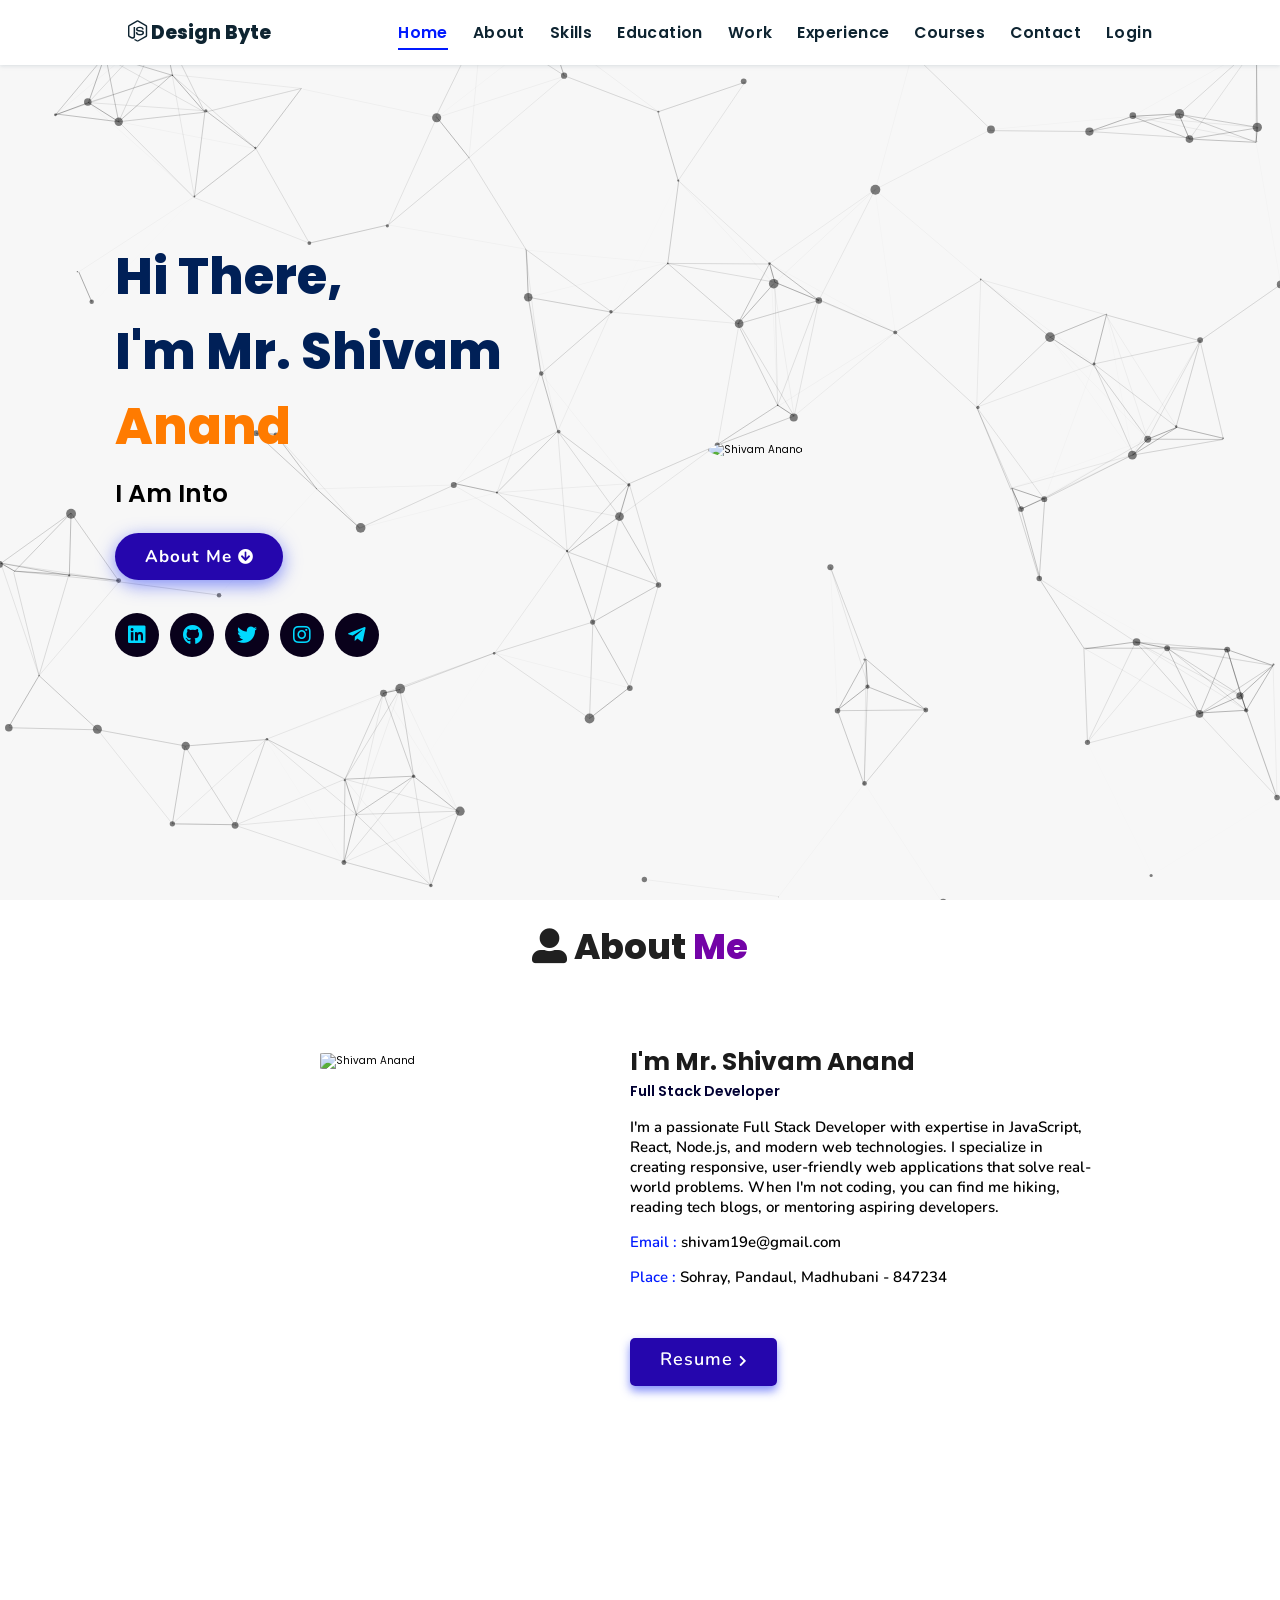
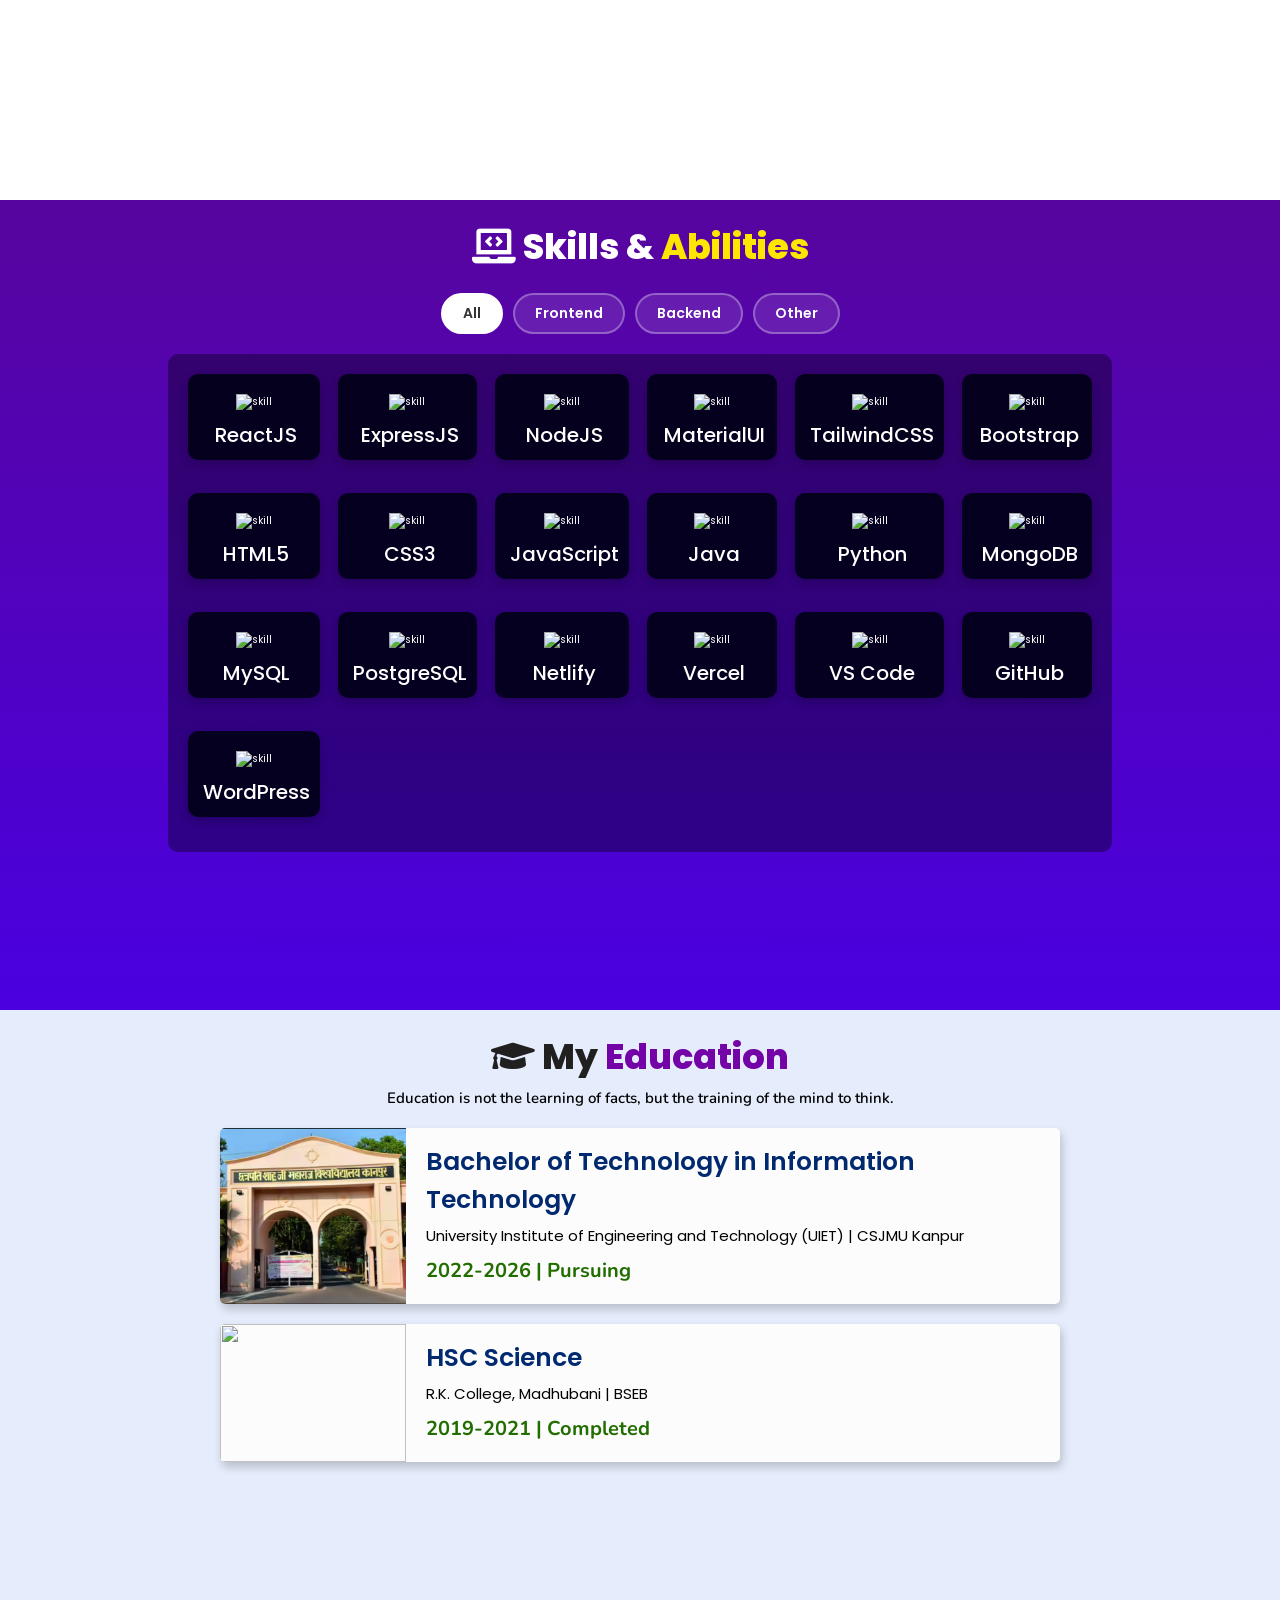
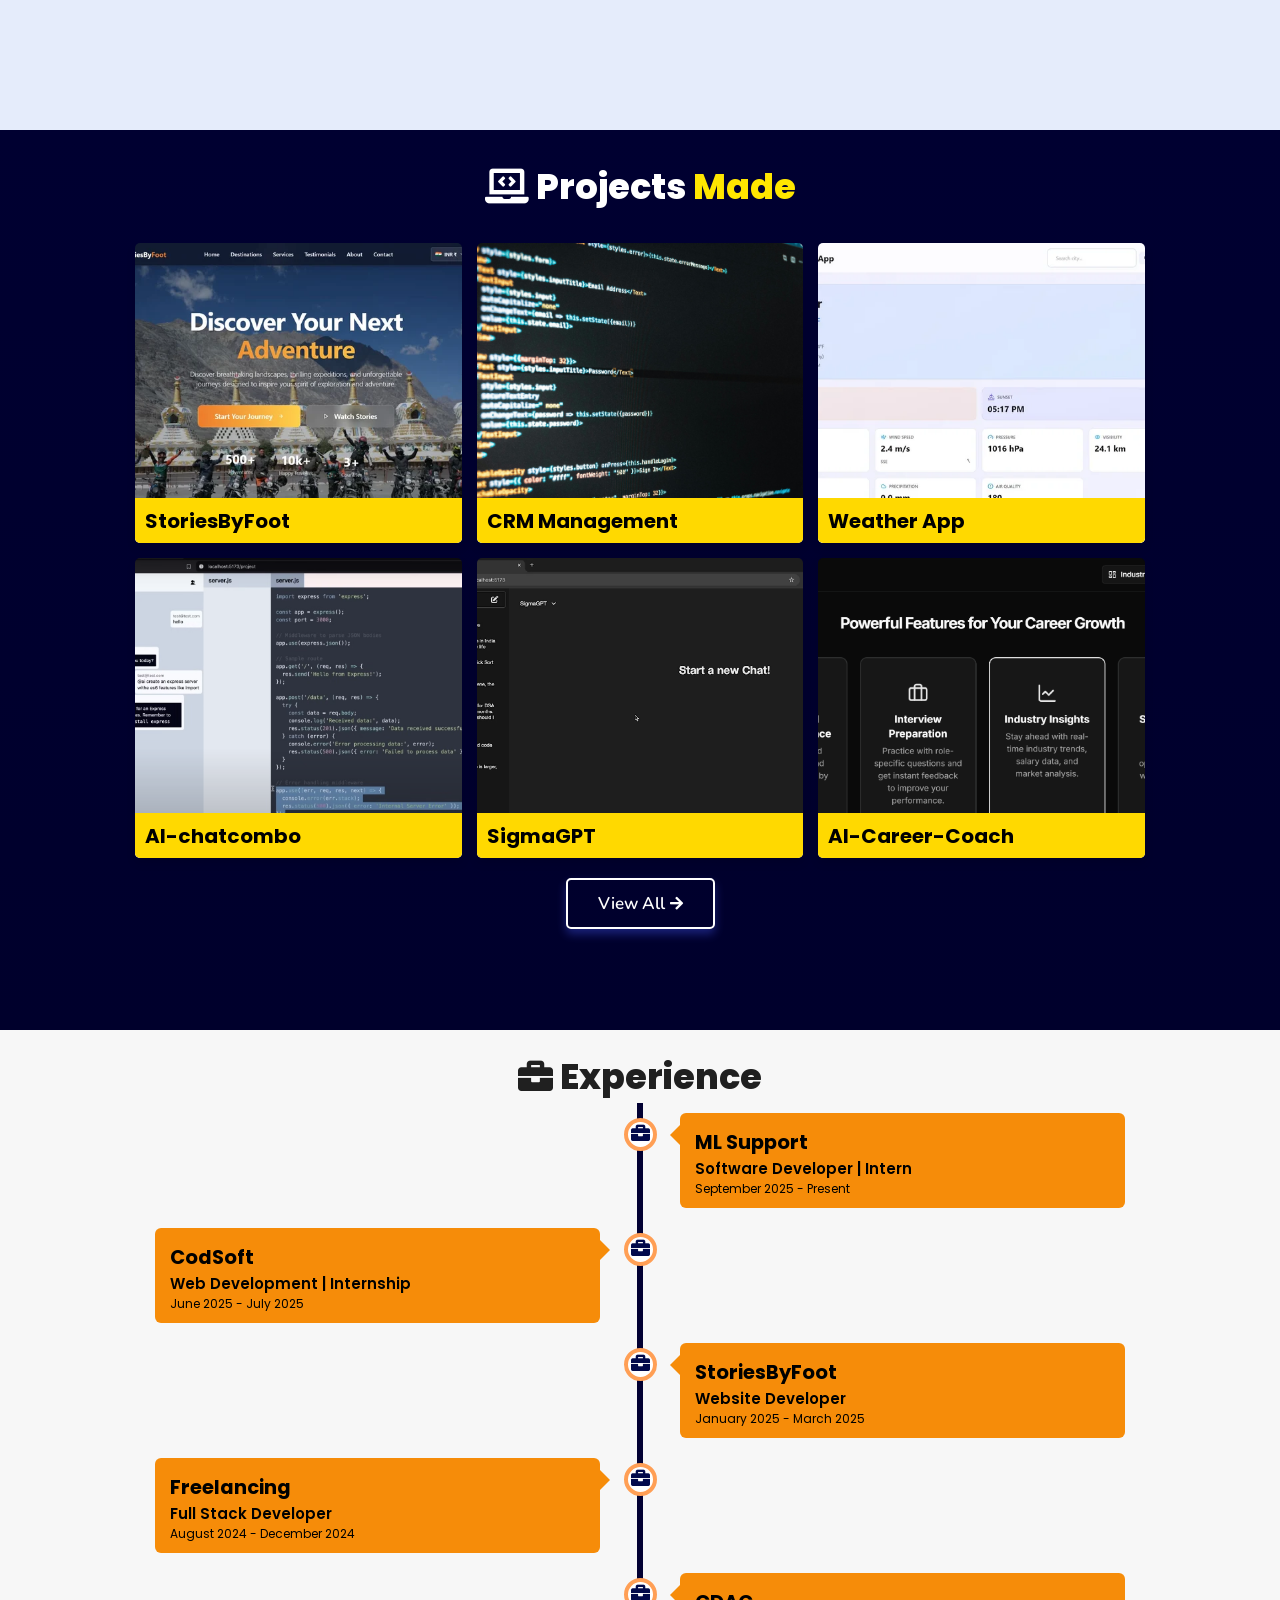
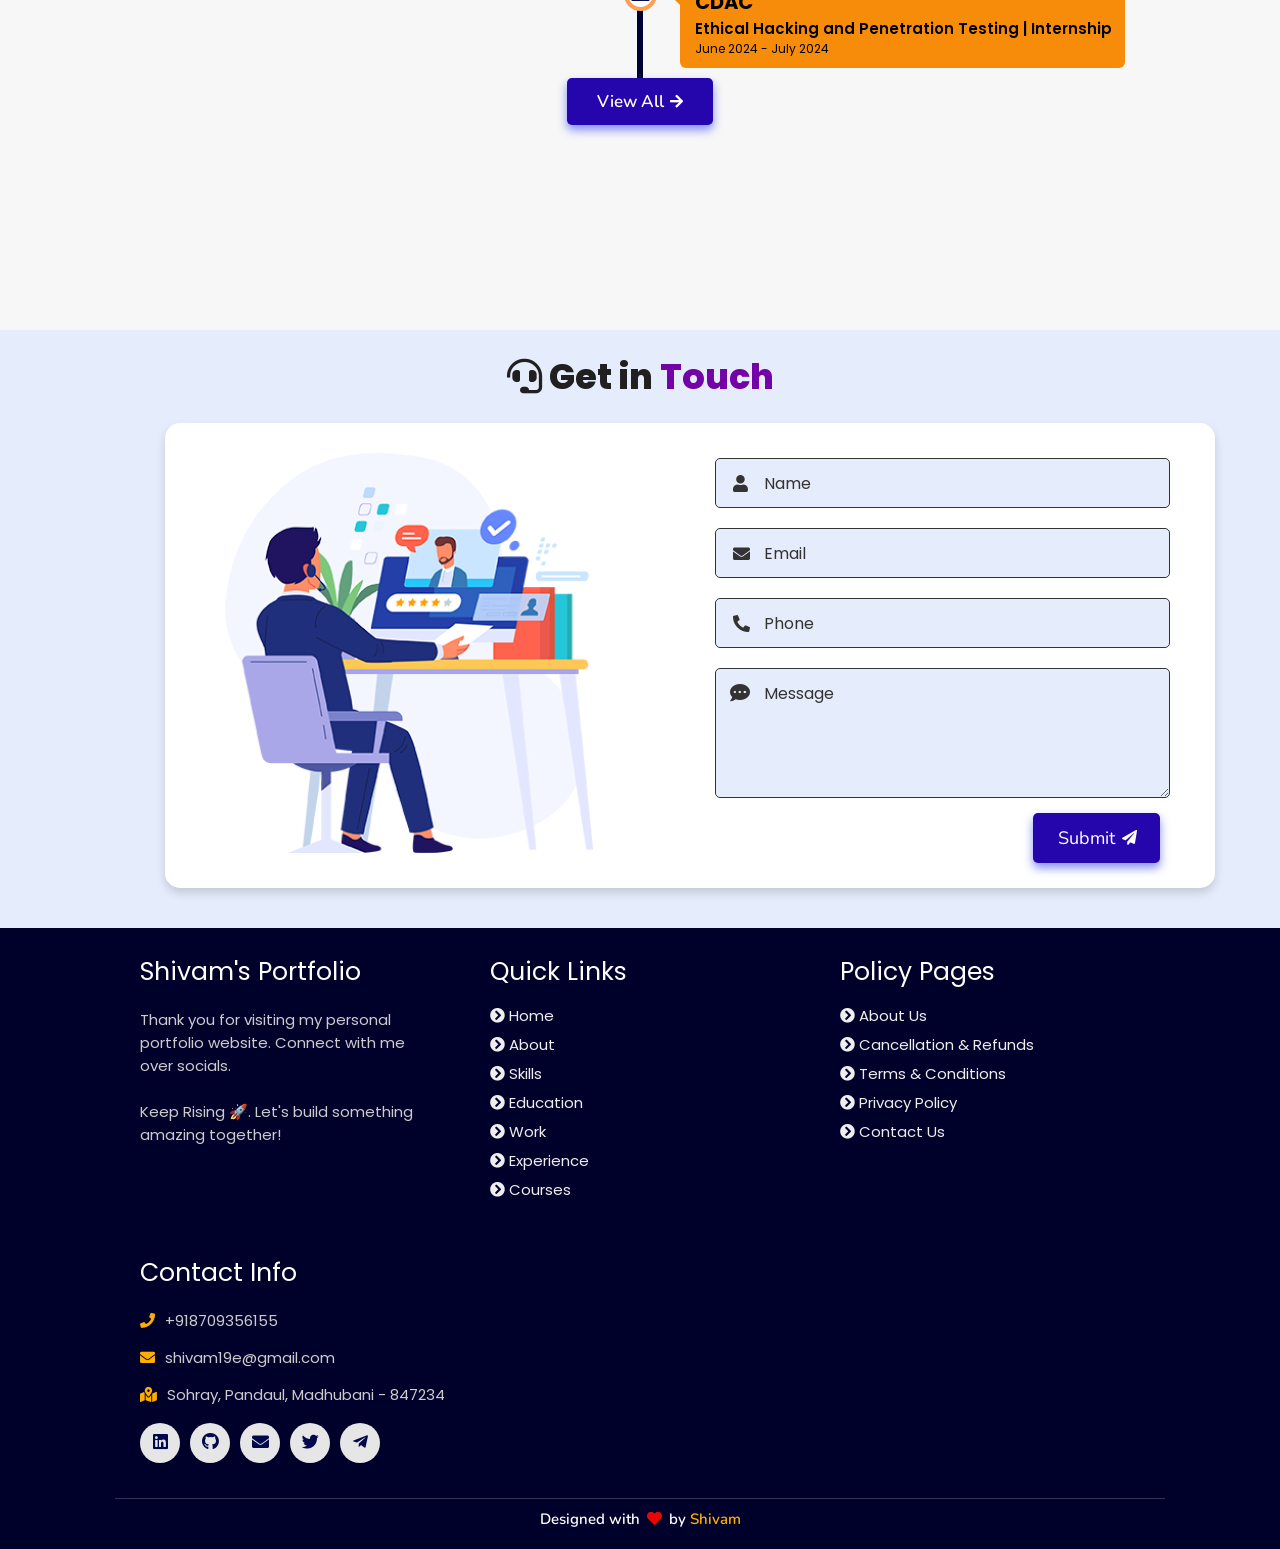
==== commit 6357cec8: "Change "Privacy" link text to "Privacy Policy" cgen-2b00c3303d2d4dedbf91d725f2fbced3" ====
--- a/index.html
+++ b/index.html
@@ -36,6 +36,7 @@
             <li><a href="#experience">Experience</a></li>
             <li><a href="/courses">Courses</a></li>
             <li><a href="contact-us.html">Contact</a></li>
+            <li><a href="login.html" class="login-link">Login</a></li>
             </ul>
         </nav>
 </header>
@@ -79,7 +80,7 @@
         <img draggable="false" src="https://cdn.builder.io/api/v1/image/assets%2Fb6284bf5eeb0478fb10276735a4833b8%2Fd8be079a3ad24169a1b0c46d245eba70?format=webp&width=800" alt="Shivam Anand">
     </div>
     <div class="content">
-        <h3>I'm Shivam</h3>
+        <h3>I'm Mr. Shivam Anand</h3>
         <span class="tag">Full Stack Developer</span>
         
         <p>I'm a passionate Full Stack Developer with expertise in JavaScript, React, Node.js, and modern web technologies. I specialize in creating responsive, user-friendly web applications that solve real-world problems. When I'm not coding, you can find me hiking, reading tech blogs, or mentoring aspiring developers.</p>
@@ -348,8 +349,7 @@
           <a href="about-us.html"><i class="fas fa-chevron-circle-right"></i> About Us</a>
           <a href="cancellation-refunds.html"><i class="fas fa-chevron-circle-right"></i> Cancellation & Refunds</a>
           <a href="terms-conditions.html"><i class="fas fa-chevron-circle-right"></i> Terms & Conditions</a>
-          <a href="shipping.html"><i class="fas fa-chevron-circle-right"></i> Shipping</a>
-          <a href="privacy.html"><i class="fas fa-chevron-circle-right"></i> Privacy</a>
+          <a href="privacy.html"><i class="fas fa-chevron-circle-right"></i> Privacy Policy</a>
           <a href="contact-us.html"><i class="fas fa-chevron-circle-right"></i> Contact Us</a>
       </div>
 
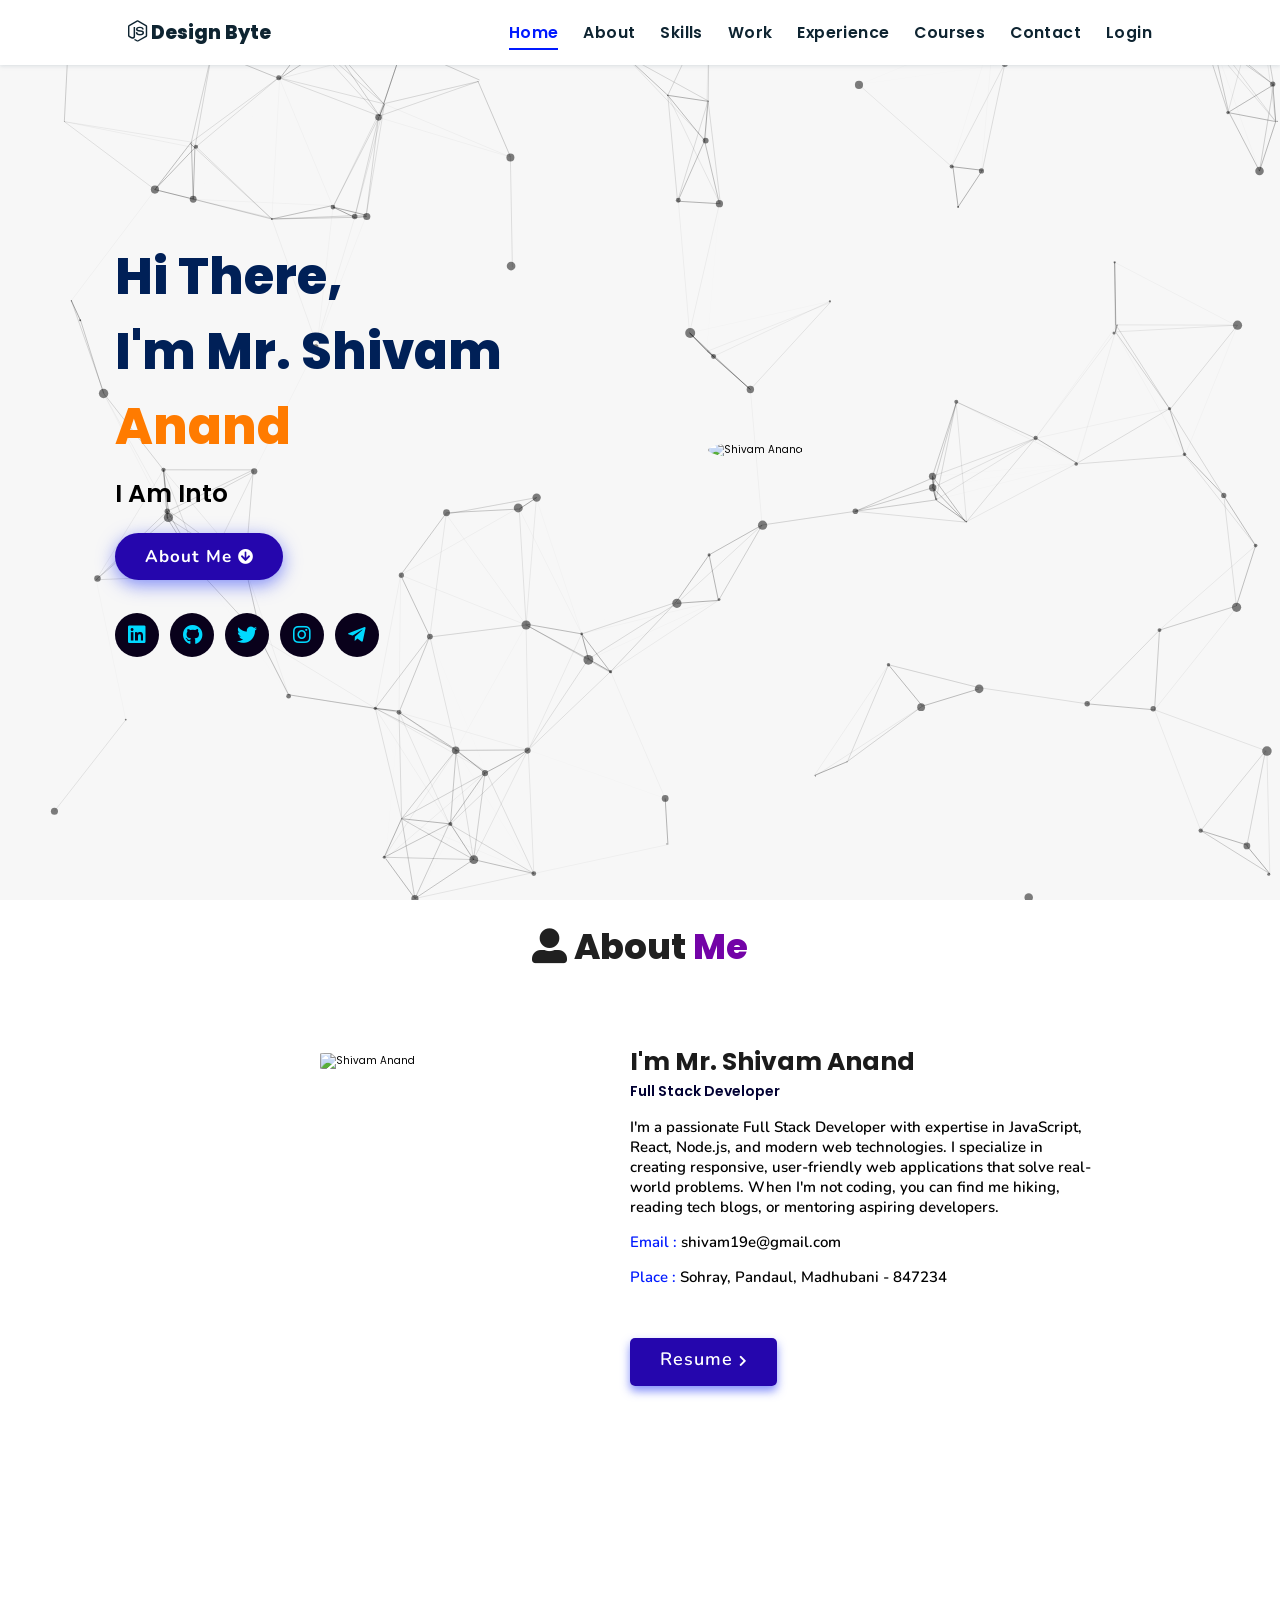
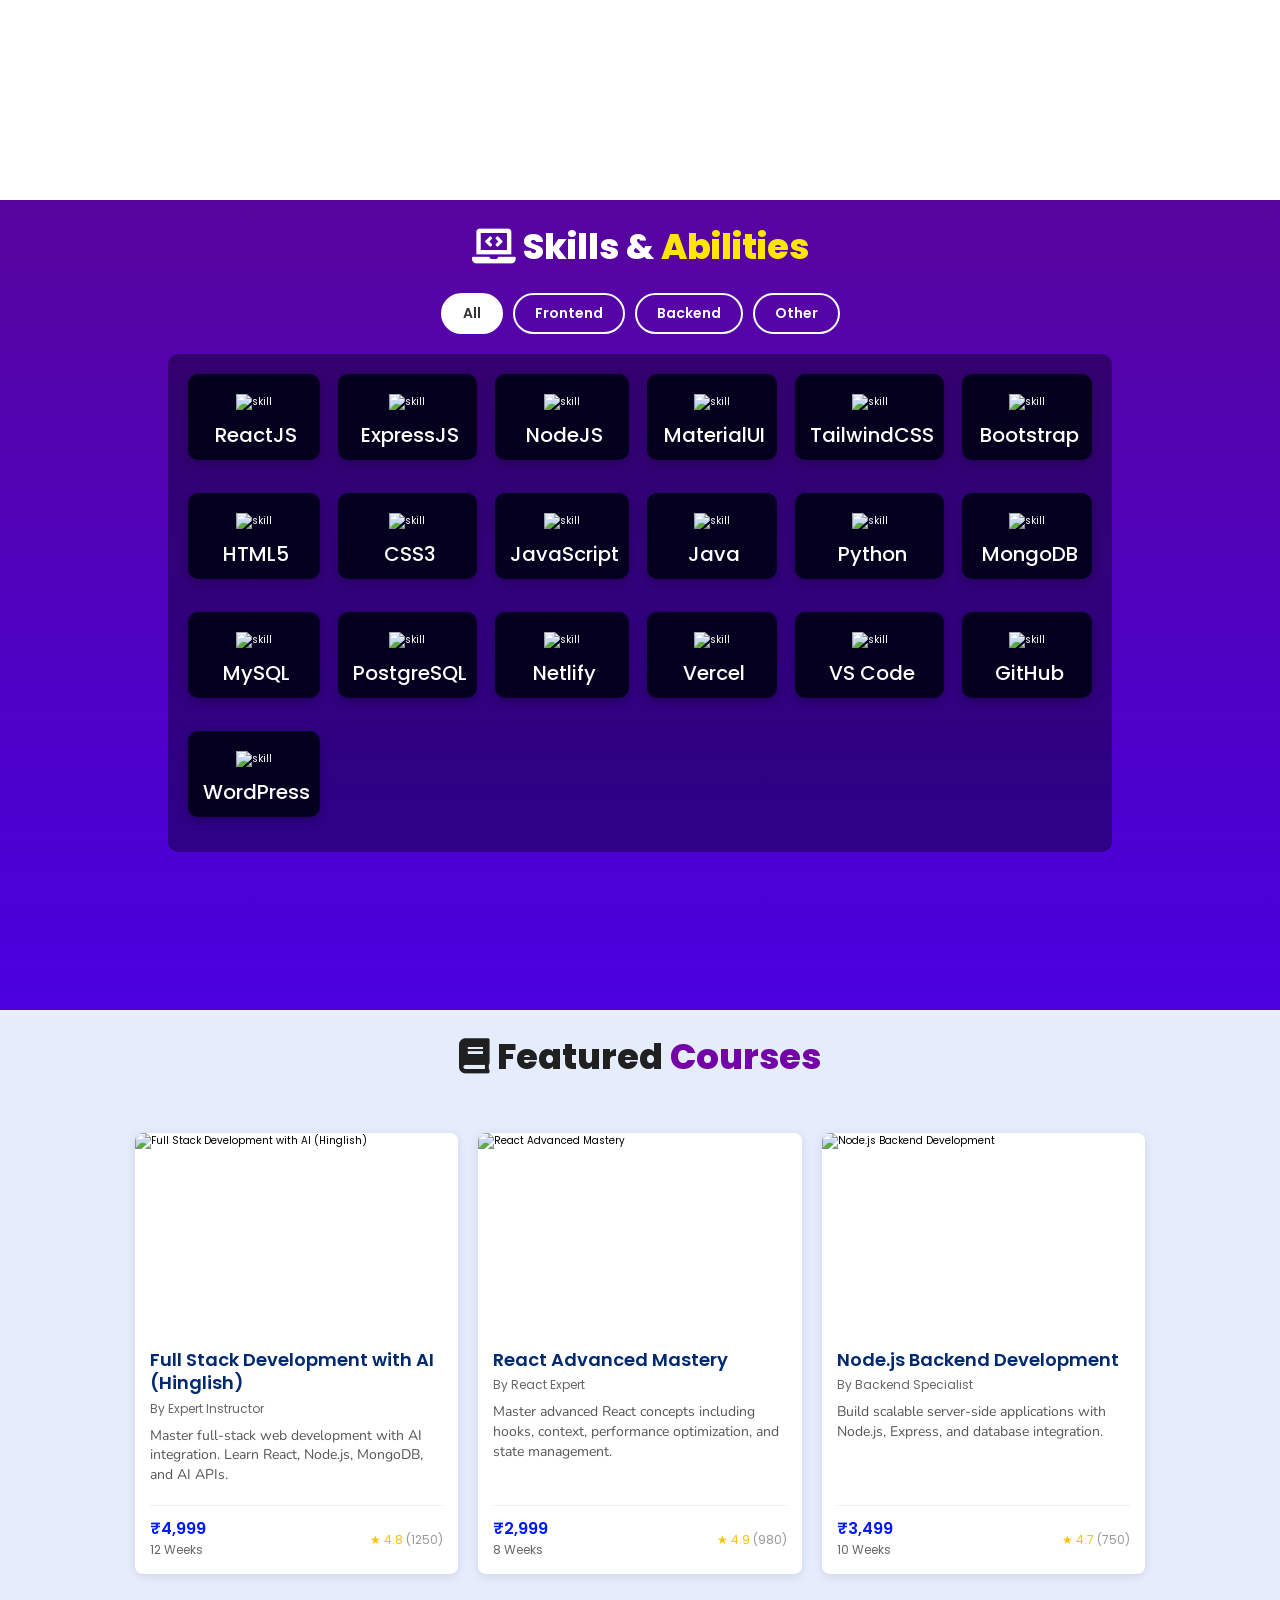
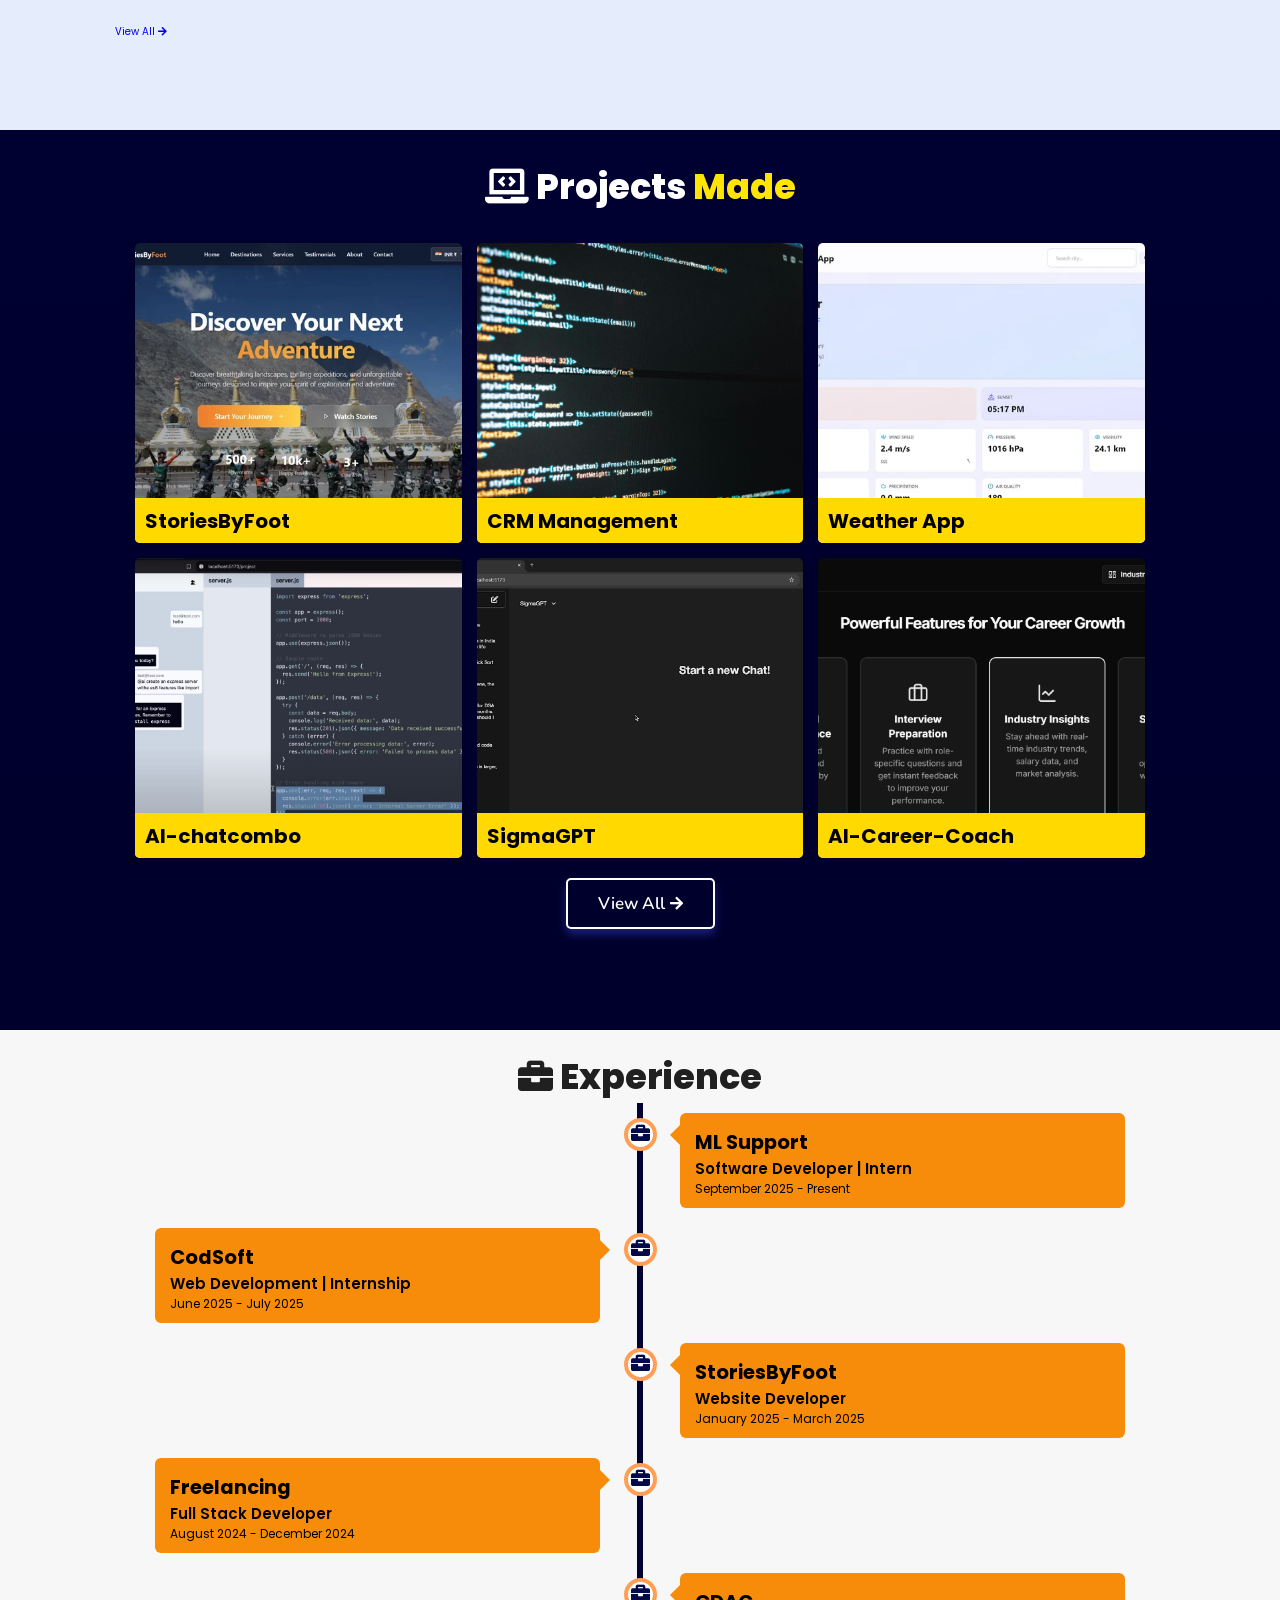
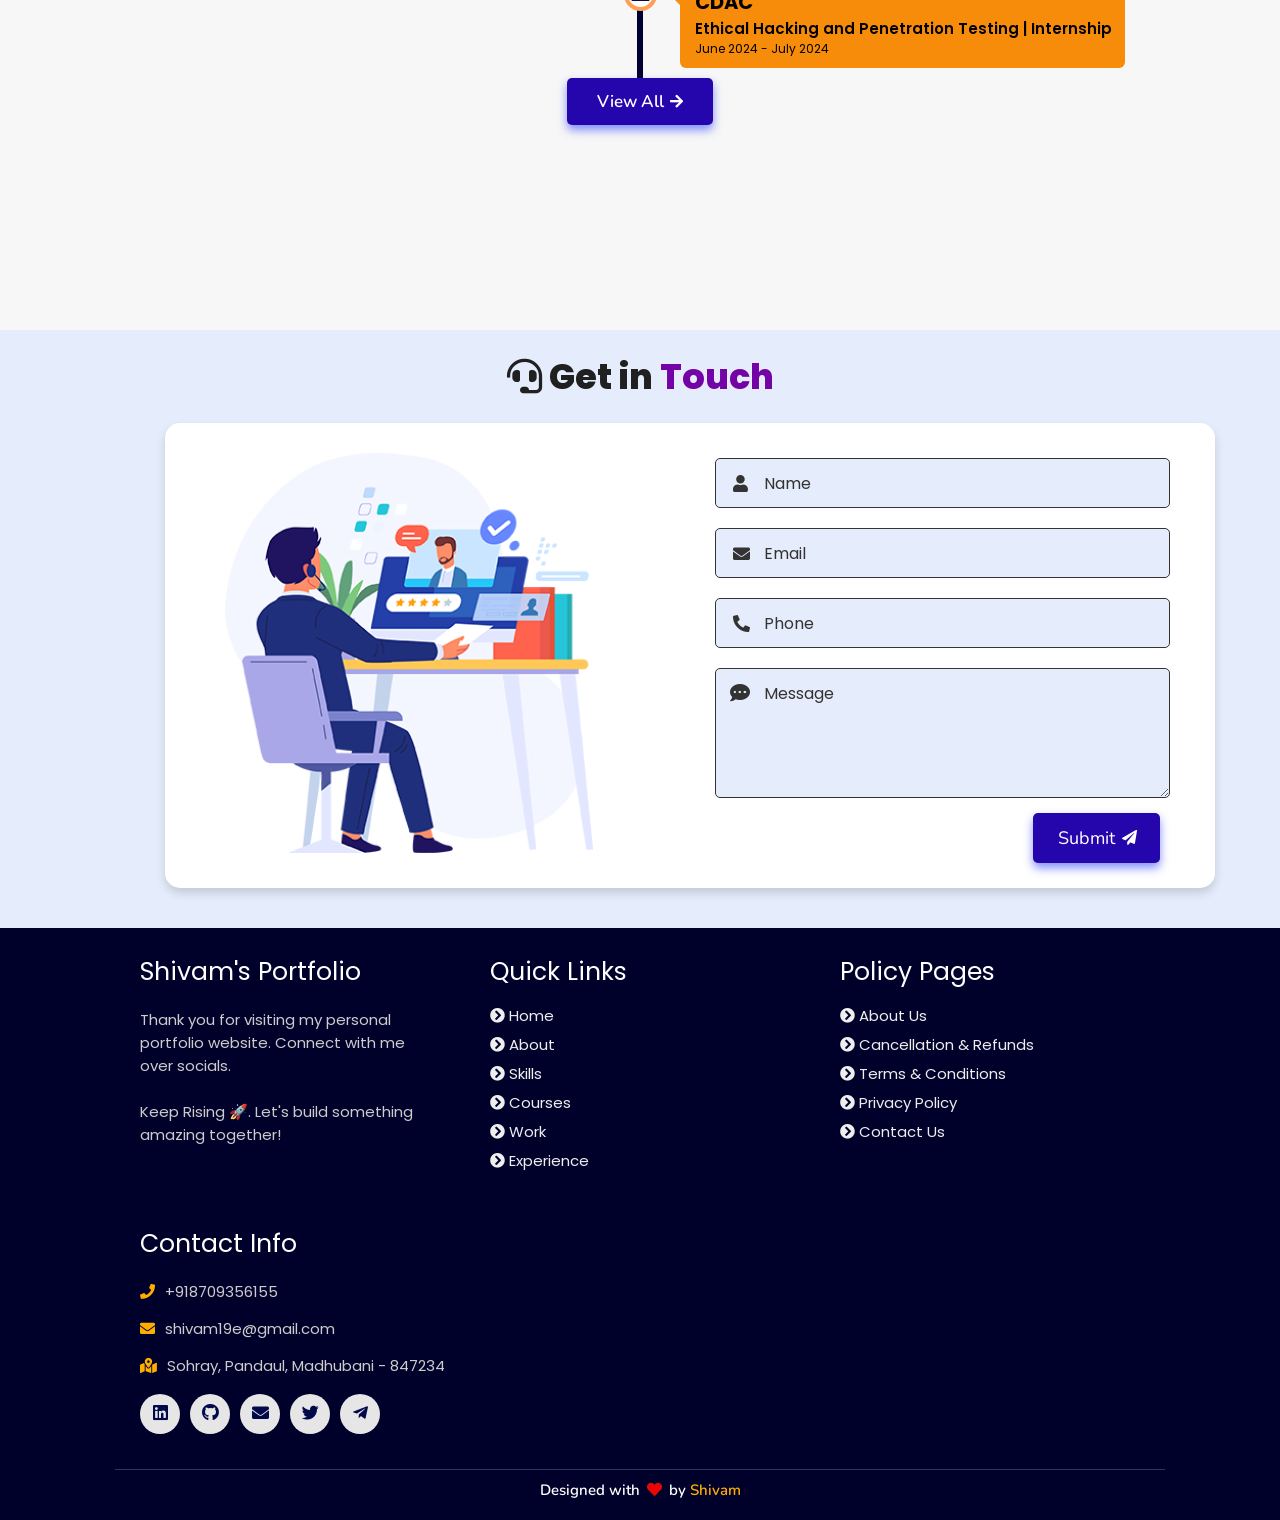
==== commit dd734b3b: "Remove duplicate Courses navigation item between Skills and Work cgen-460dd5313745495ba27dffe5ebd1de" ====
--- a/index.html
+++ b/index.html
@@ -31,7 +31,6 @@
             <li><a class="active" href="#home">Home</a></li>
             <li><a href="about-us.html">About</a></li>
             <li><a href="#skills">Skills</a></li>
-            <li><a href="#education">Education</a></li>
             <li><a href="#work">Work</a></li>
             <li><a href="#experience">Experience</a></li>
             <li><a href="/courses">Courses</a></li>
@@ -135,40 +134,22 @@
 <!-- skills section ends -->
 
 
-<!-- education section starts -->
-<section class="education" id="education">
-
-  <h1 class="heading"><i class="fas fa-graduation-cap"></i> My <span>Education</span></h1>
-
-    <p class="qoute">Education is not the learning of facts, but the training of the mind to think.</p>
-
-    <div class="box-container">
-
-    <div class="box">
-        <div class="image">
-        <img draggable="false" src="./assets/images/educat/college.png" alt="">
-        </div>
-        <div class="content">
-        <h3>Bachelor of Technology in Information Technology</h3>
-        <p>University Institute of Engineering and Technology (UIET) | CSJMU Kanpur</p>
-        <h4>2022-2026 | Pursuing</h4>
-        </div>
-    </div>
-
-    <div class="box">
-      <div class="image">
-      <img draggable="false" src="https://cdn.builder.io/api/v1/image/assets%2F4b722d957b9640a2a47600d41d392e31%2F96af0ff3634044a4a44ecd0f2fea65a0?format=webp&width=800" alt="">
-      </div>
-      <div class="content">
-      <h3>HSC Science</h3>
-      <p>R.K. College, Madhubani | BSEB</p>
-      <h4>2019-2021 | Completed</h4>
-      </div>
-    </div>
-
-</div>
-</section>
-<!-- education section ends -->
+<!-- courses section starts -->
+<section class="courses" id="courses">
+
+  <h2 class="heading"><i class="fas fa-book"></i> Featured <span>Courses</span></h2>
+
+    <div class="courses-container" id="coursesContainer">
+    </div>
+
+    <div class="viewall">
+      <a href="/courses" class="btn"><span>View All</span>
+      <i class="fas fa-arrow-right"></i>
+      </a>
+    </div>
+
+</section>
+<!-- courses section ends -->
 
 
 <!-- work project section starts -->
@@ -338,10 +319,9 @@
           <a href="#home"><i class="fas fa-chevron-circle-right"></i> Home</a>
           <a href="#about"><i class="fas fa-chevron-circle-right"></i> About</a>
           <a href="#skills"><i class="fas fa-chevron-circle-right"></i> Skills</a>
-          <a href="#education"><i class="fas fa-chevron-circle-right"></i> Education</a>
+          <a href="#courses"><i class="fas fa-chevron-circle-right"></i> Courses</a>
           <a href="#work"><i class="fas fa-chevron-circle-right"></i> Work</a>
           <a href="#experience"><i class="fas fa-chevron-circle-right"></i> Experience</a>
-          <a href="/courses"><i class="fas fa-chevron-circle-right"></i> Courses</a>
       </div>
 
       <div class="box">
--- a/assets/css/style.css
+++ b/assets/css/style.css
@@ -476,9 +476,9 @@
   font-size: 1.4rem;
   font-weight: 600;
   cursor: pointer;
-  background: rgba(255, 255, 255, 0.1);
-  color: #fff;
-  border: 2px solid rgba(255, 255, 255, 0.3);
+  background: transparent;
+  color: #fff;
+  border: 2px solid #fff;
   font-family: "Poppins", sans-serif;
 }
 .filter-btn.active {
@@ -556,112 +556,121 @@
 /* skills media queries ends*/
 /* skills section ends */
 
-/* education section starts */
-.education {
+/* courses section starts */
+.courses {
   background: #e5ecfb;
   min-height: 80vh;
 }
-.education .qoute {
-  font-size: 1.5rem;
-  text-align: center;
-  font-family: "Nunito", sans-serif;
-  font-weight: 600;
-  margin-top: 0.5rem;
-}
-.education .box-container {
-  display: flex;
-  flex-wrap: wrap;
-  justify-content: center;
-  align-items: center;
-  flex-direction: column;
-}
-.education .box-container .box {
-  display: flex;
-  flex-direction: row;
-  width: 80%;
-  border-radius: 0.5rem;
-  box-shadow: 0.2rem 0.5rem 1rem rgba(0, 0, 0, 0.2);
-  text-align: center;
-  position: relative;
-  margin-top: 2rem;
+.courses h2 {
+  color: rgb(32, 32, 32);
+}
+.courses-container {
+  display: grid;
+  grid-template-columns: repeat(3, 1fr);
+  gap: 2rem;
+  margin: 3rem 0;
+  padding: 2rem;
+}
+.course-card {
+  background: #fff;
+  border-radius: 0.8rem;
+  box-shadow: 0 2px 10px rgba(0, 0, 0, 0.1);
   overflow: hidden;
   transition: 0.3s;
-  background: rgb(252, 252, 252);
-}
-.education .box-container .box:hover {
-  transform: scale(1.03);
-  box-shadow: 1rem 0.5rem 1.2rem rgba(0, 0, 0, 0.3);
-}
-.education .box-container .box .image {
-  flex: 1 1 20rem;
+  display: flex;
+  flex-direction: column;
+}
+.course-card:hover {
+  transform: translateY(-5px);
+  box-shadow: 0 8px 20px rgba(0, 0, 0, 0.15);
+}
+.course-card .course-image {
   width: 100%;
-}
-.education .box-container .box img {
+  height: 20rem;
   object-fit: cover;
-  position: relative;
-  width: 100%;
-  height: 100%;
-}
-.education .box-container .box .content {
-  position: relative;
+}
+.course-card .course-content {
+  padding: 1.5rem;
+  flex: 1;
   display: flex;
   flex-direction: column;
-  padding: 1rem;
-  flex-wrap: wrap;
-  flex: 1 1 70rem;
-}
-.education .box-container .box .content h3 {
-  font-size: 2.5rem;
+}
+.course-card .course-header {
+  flex: 1;
+}
+.course-card .course-title {
+  font-size: 1.8rem;
   color: #012970;
-  padding: 0.5rem 0;
-  font-weight: 600;
-  text-align: left;
-  margin-left: 1rem;
-}
-.education .box-container .box .content p {
-  font-size: 1.5rem;
-  margin-left: 1rem;
-  text-align: left;
-}
-.education h4 {
-  font-size: 2rem;
-  color: rgb(34, 109, 0);
-  text-align: left;
-  margin: 1rem;
+  font-weight: 600;
+  margin-bottom: 0.5rem;
+  line-height: 1.3;
+}
+.course-card .course-instructor {
+  font-size: 1.2rem;
+  color: #666;
+  margin-bottom: 0.8rem;
+}
+.course-card .course-desc {
+  font-size: 1.4rem;
+  color: #555;
+  margin-bottom: 1rem;
   font-family: "Nunito", sans-serif;
-  font-weight: 700;
-}
-
-/* education media queries starts*/
+  line-height: 1.4;
+}
+.course-card .course-meta {
+  display: flex;
+  justify-content: space-between;
+  align-items: center;
+  margin-top: 1rem;
+  padding-top: 1rem;
+  border-top: 1px solid #eee;
+  font-size: 1.2rem;
+  color: #666;
+}
+.course-card .course-price {
+  font-size: 1.6rem;
+  color: #011aff;
+  font-weight: 600;
+}
+.course-card .course-duration {
+  font-size: 1.2rem;
+  color: #666;
+}
+.course-card .course-rating {
+  display: flex;
+  align-items: center;
+  gap: 0.3rem;
+  font-size: 1.2rem;
+  margin-top: 0.5rem;
+}
+.course-card .course-rating .stars {
+  color: #ffc107;
+}
+.course-card .course-rating .reviews {
+  color: #999;
+}
+
+/* courses media queries starts*/
+@media screen and (max-width: 1024px) {
+  .courses-container {
+    grid-template-columns: repeat(2, 1fr);
+    gap: 1.5rem;
+    padding: 1rem;
+  }
+}
 @media screen and (max-width: 600px) {
-  .education .box-container .box {
-    flex-direction: column;
-    width: 100%;
-  }
-  .education .box-container .box .image {
-    width: 100%;
-    height: 25rem;
-  }
-  .education .box-container .box img {
-    width: 100%;
-  }
-  .education .box-container .box .content {
-    position: relative;
-    display: flex;
-    flex-direction: column;
+  .courses-container {
+    grid-template-columns: 1fr;
+    gap: 1.5rem;
     padding: 1rem;
-    flex-wrap: wrap;
-    flex: 0;
-  }
-  .education .btns {
-    margin-top: 2rem;
-    margin-left: 1rem;
-    margin-right: 1rem;
-    flex-wrap: wrap;
-  }
-}
-/* education media queries ends*/
-/* education section ends */
+    margin: 2rem 0;
+  }
+  .course-card .course-image {
+    height: 18rem;
+  }
+}
+/* courses media queries ends*/
+/* courses section ends */
 
 /* work section starts */
 .work {
@@ -1255,3 +1264,21 @@
   top: calc(100% - 12rem);
 }
 /* scroll top ends */
+
+/* login link styles */
+.login-link {
+  cursor: pointer !important;
+  font-size: 1.57rem !important;
+  color: #0e2431 !important;
+  font-weight: 600 !important;
+  text-decoration: none !important;
+  letter-spacing: 0.04rem !important;
+  transition: 0.2s !important;
+}
+
+.login-link:hover {
+  color: #011aff !important;
+  border-bottom: 0.2rem solid #011aff !important;
+  padding-bottom: 0.5rem !important;
+}
+/* login link styles ends */
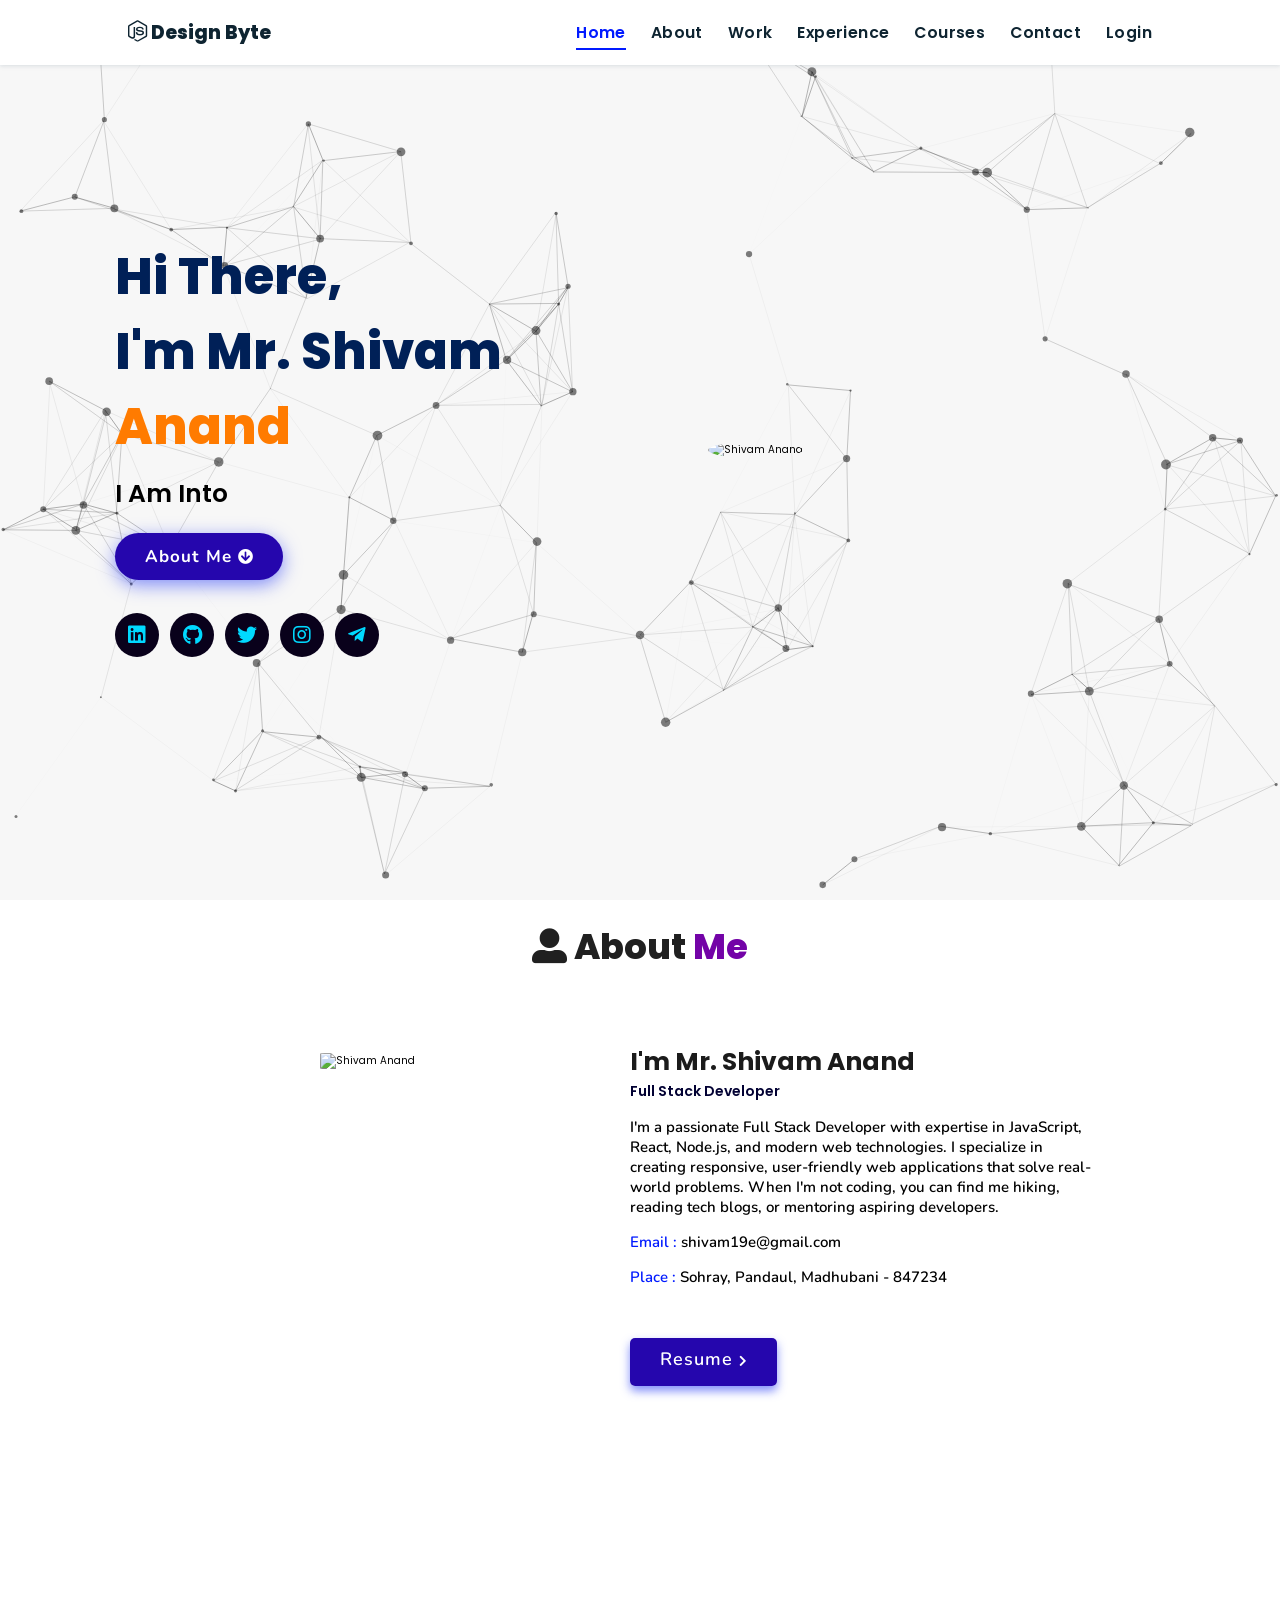
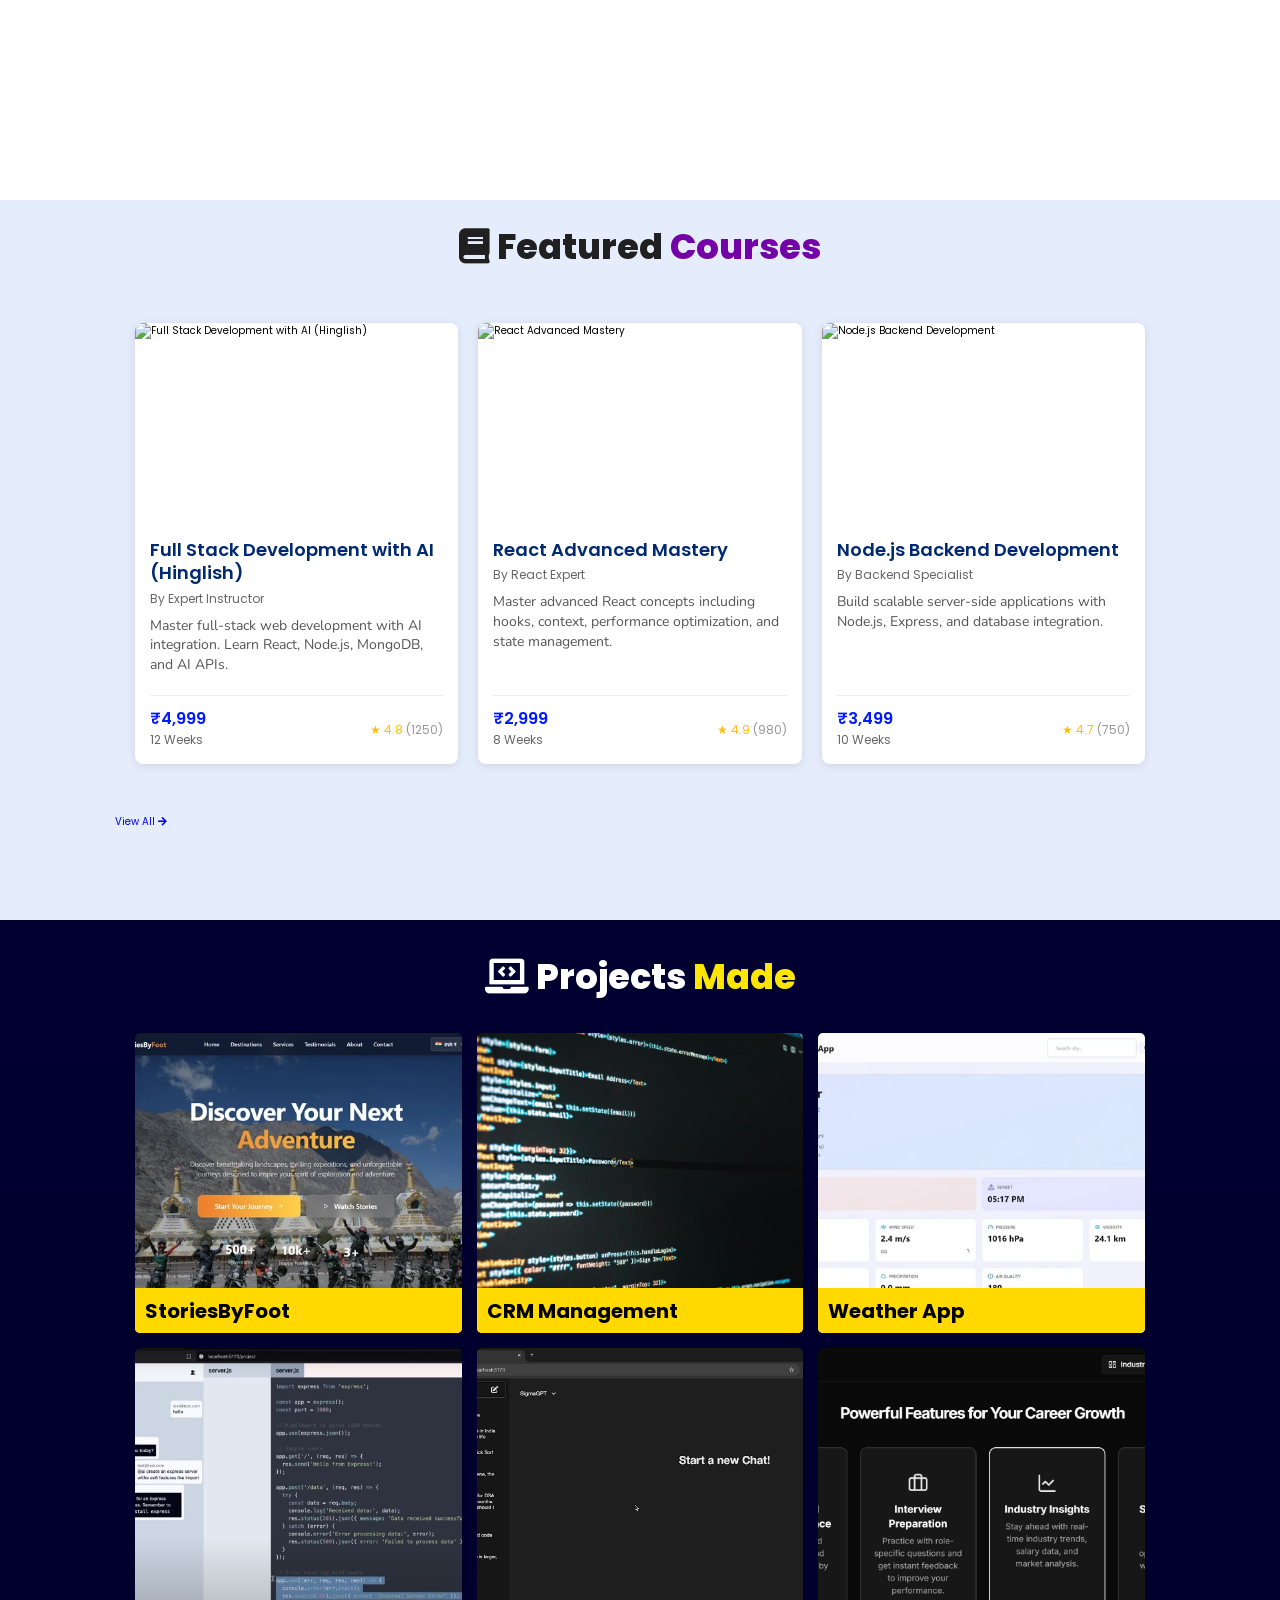
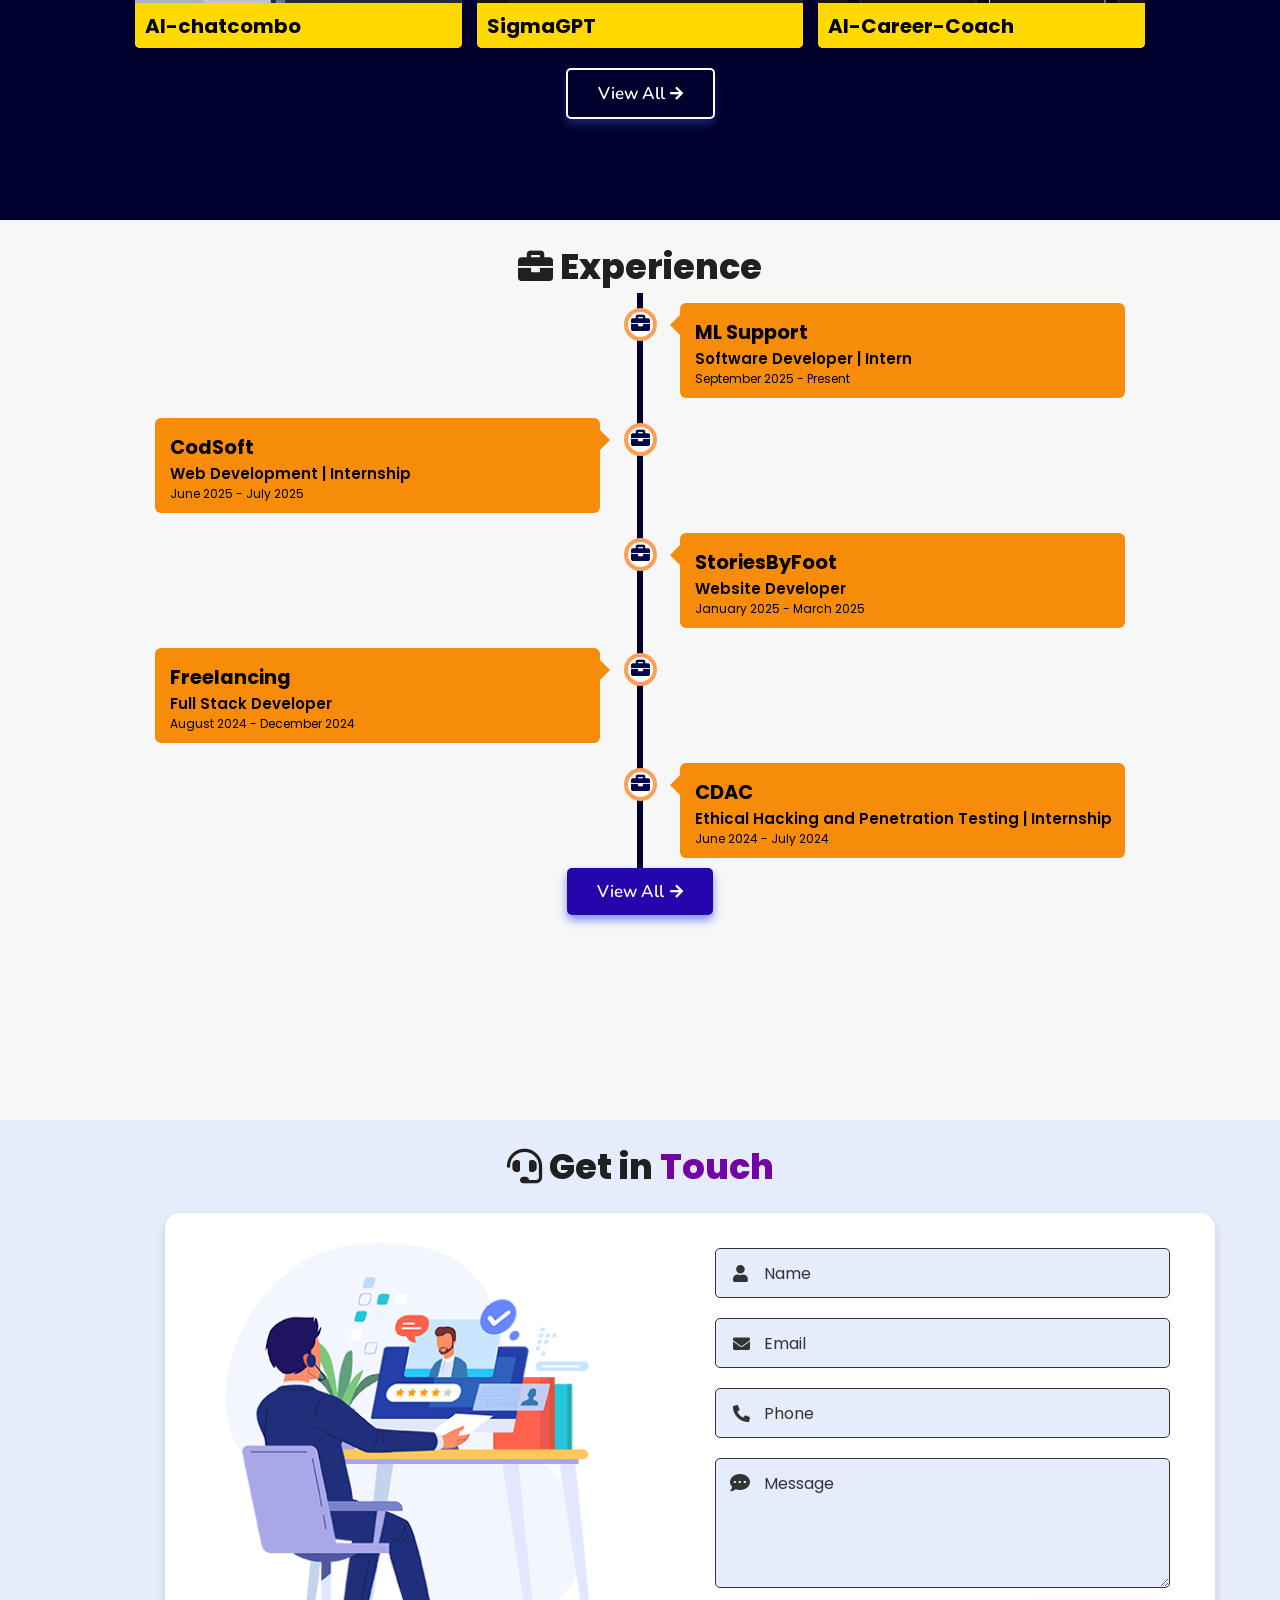
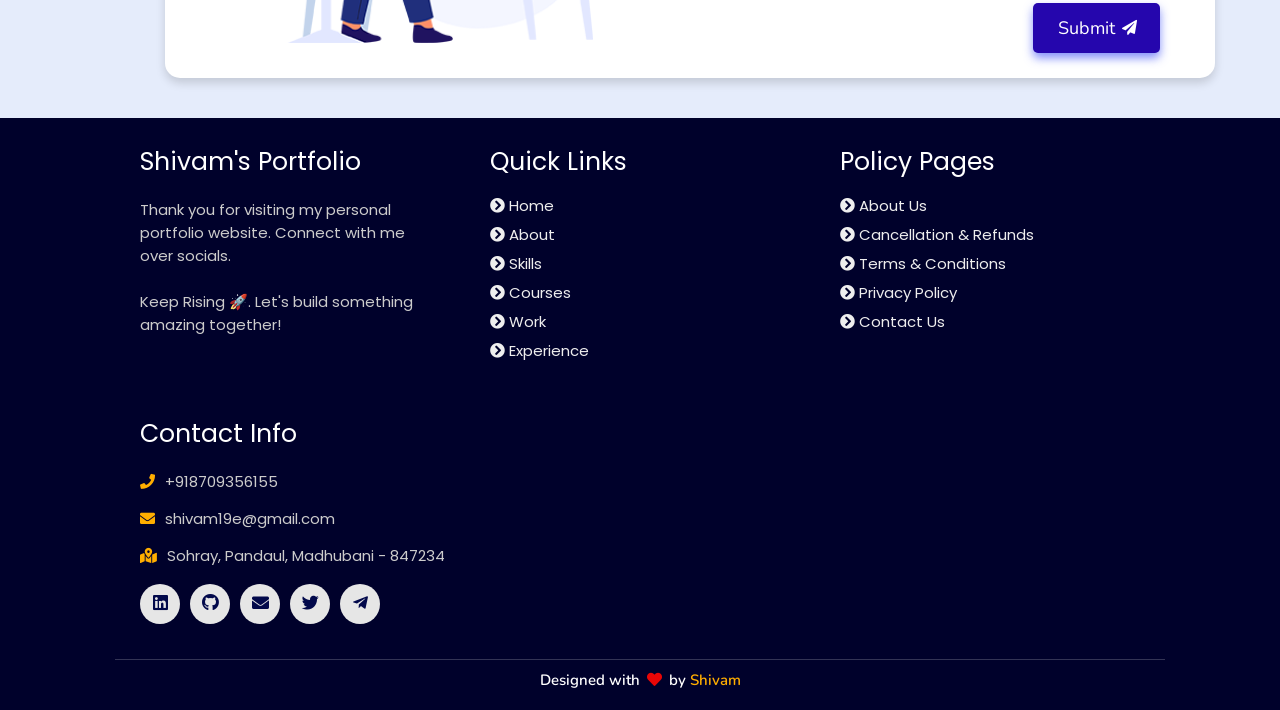
==== commit 8b0befc7: "Remove entire Skills & Abilities section cgen-c37ad7341d0f47f592e4e326c5f0d13d" ====
--- a/index.html
+++ b/index.html
@@ -30,7 +30,6 @@
             <ul>
             <li><a class="active" href="#home">Home</a></li>
             <li><a href="about-us.html">About</a></li>
-            <li><a href="#skills">Skills</a></li>
             <li><a href="#work">Work</a></li>
             <li><a href="#experience">Experience</a></li>
             <li><a href="/courses">Courses</a></li>
@@ -106,33 +105,6 @@
 </section>
 <!-- about section ends -->
 
-<!-- skills section starts -->
-<section class="skills" id="skills">
-
-    <h2 class="heading"><i class="fas fa-laptop-code"></i> Skills & <span>Abilities</span></h2>
-
-    <div class="skill-filters">
-        <button class="filter-btn active" data-filter="all">All</button>
-        <button class="filter-btn" data-filter="frontend">Frontend</button>
-        <button class="filter-btn" data-filter="backend">Backend</button>
-        <button class="filter-btn" data-filter="other">Other</button>
-    </div>
-
-    <div class="container">
-          <div class="row" id="skillsContainer">
-
-            <!-- <div class="bar">
-              <div class="info">
-                <img src="https://img.icons8.com/color/48/000000/adobe-xd.png"/>
-                <span>AdobeXD</span>
-              </div>
-            </div> -->
-
-      </div>
-</div>
-</section>
-<!-- skills section ends -->
-
 
 <!-- courses section starts -->
 <section class="courses" id="courses">
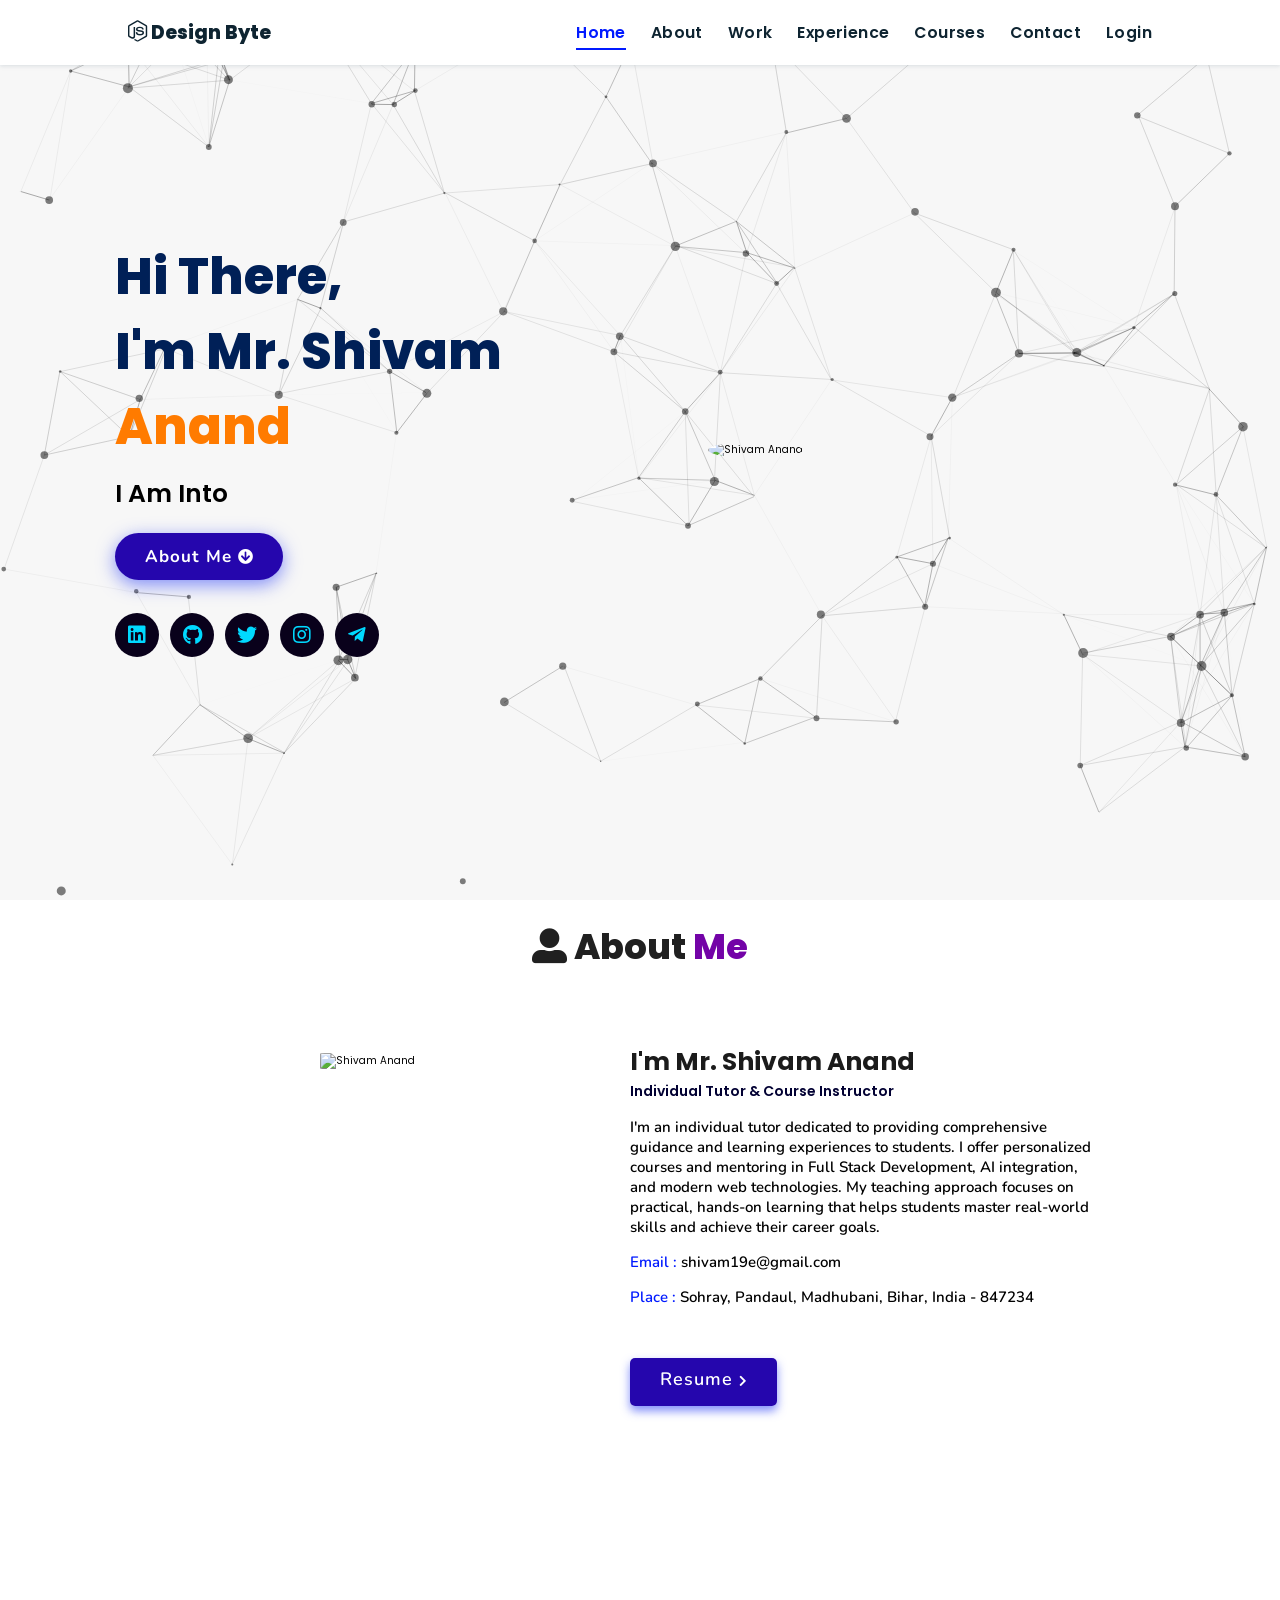
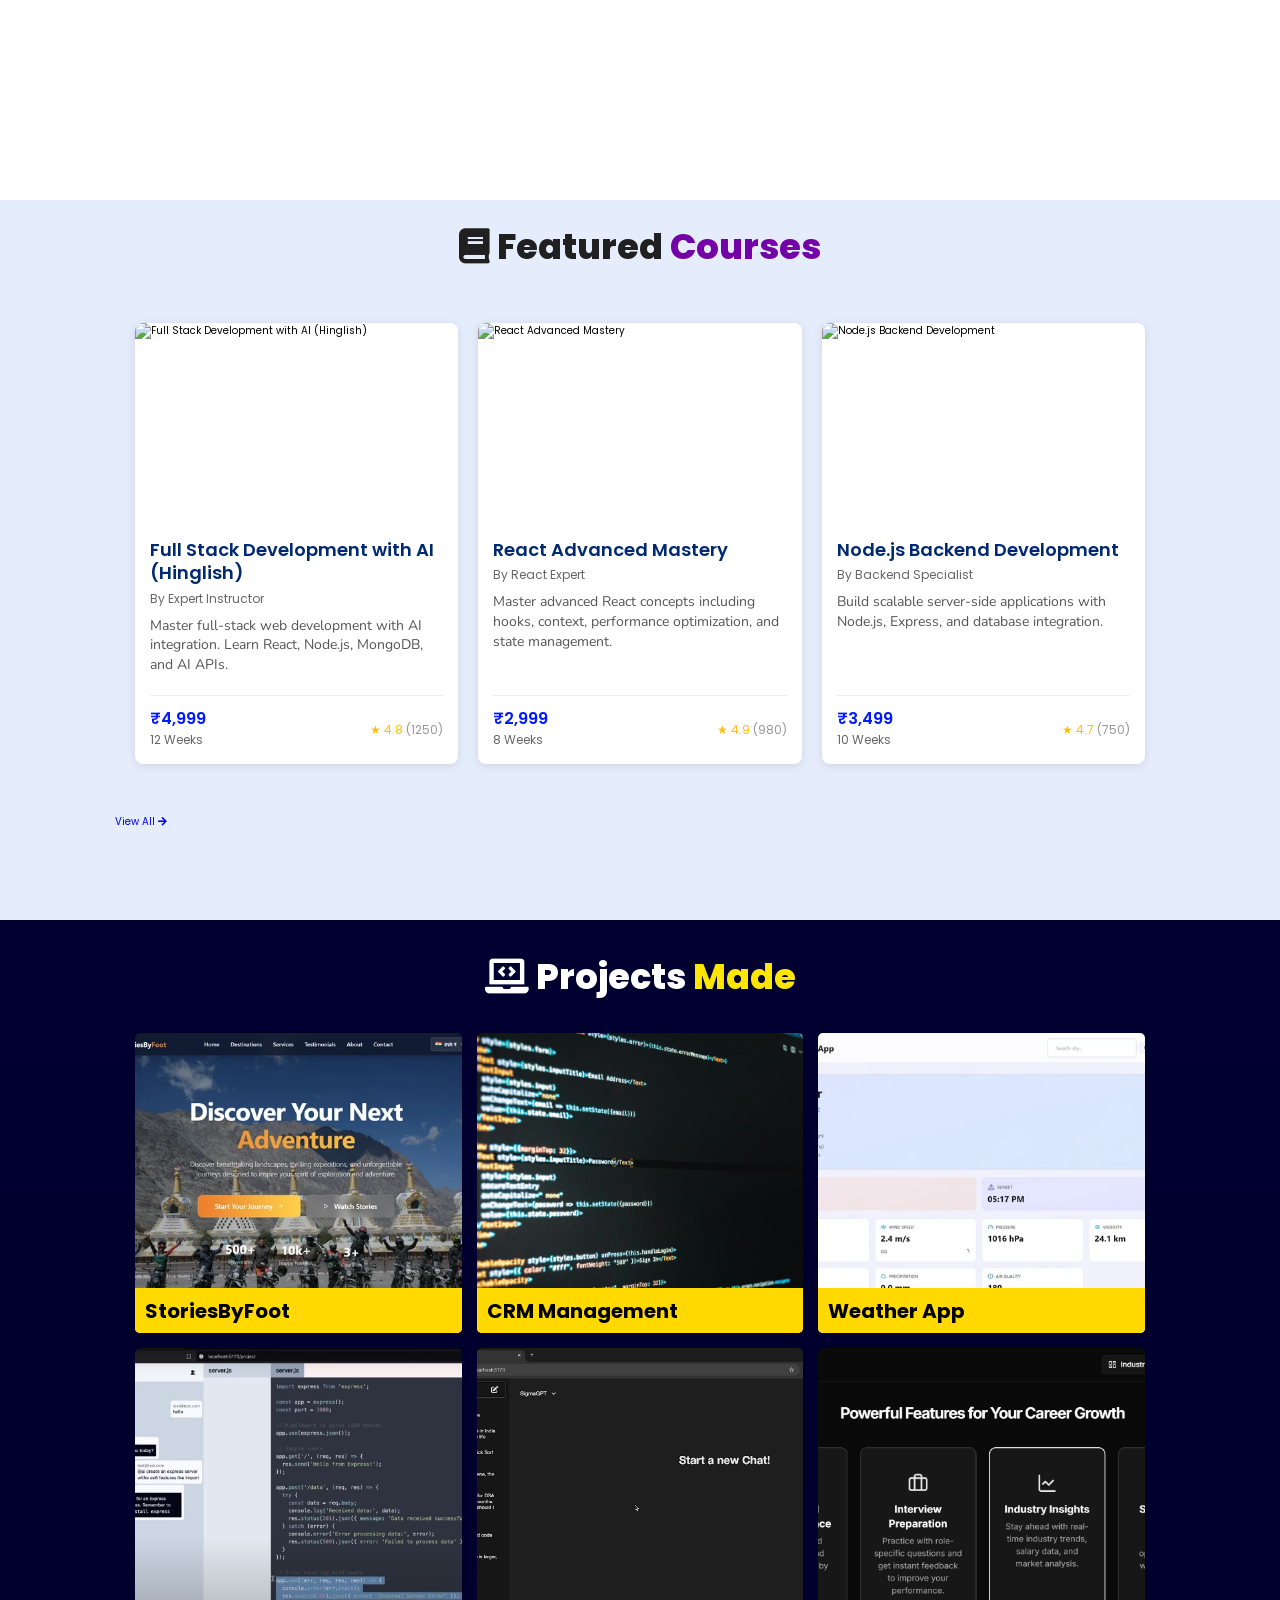
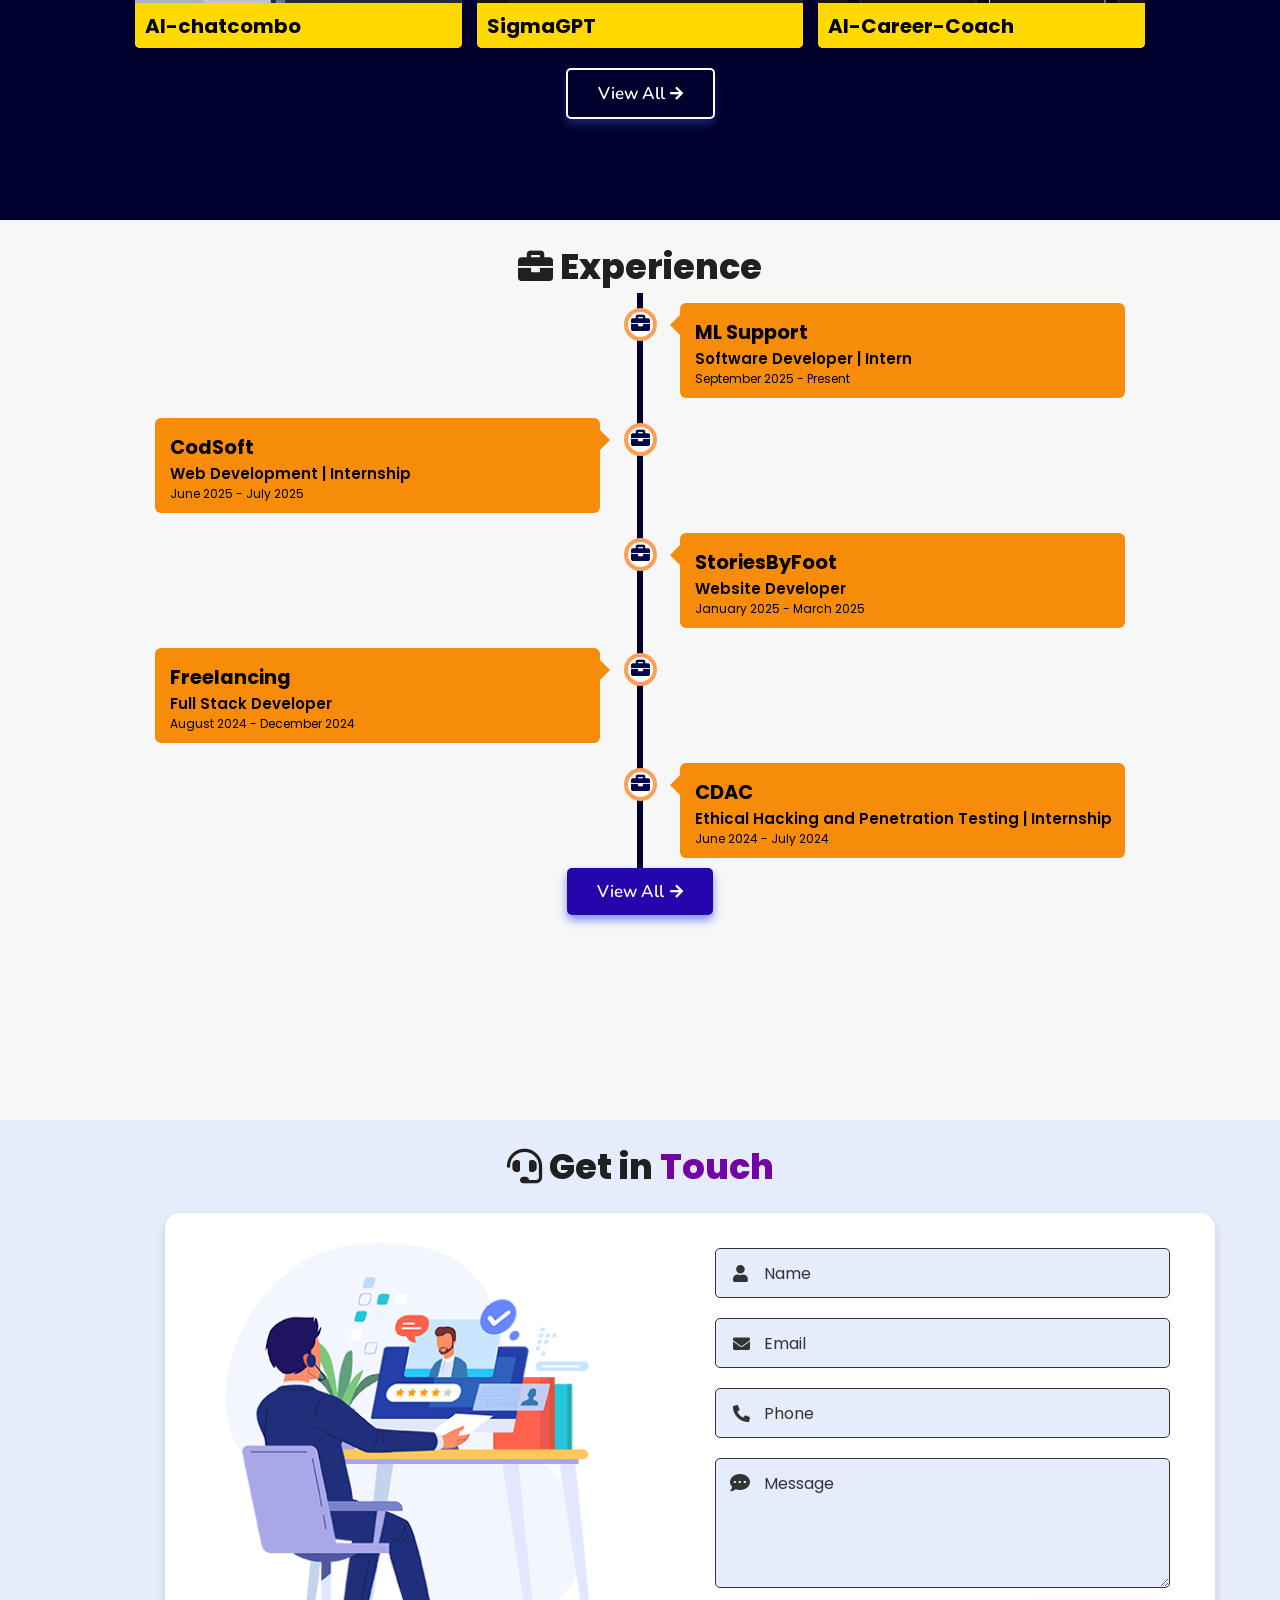
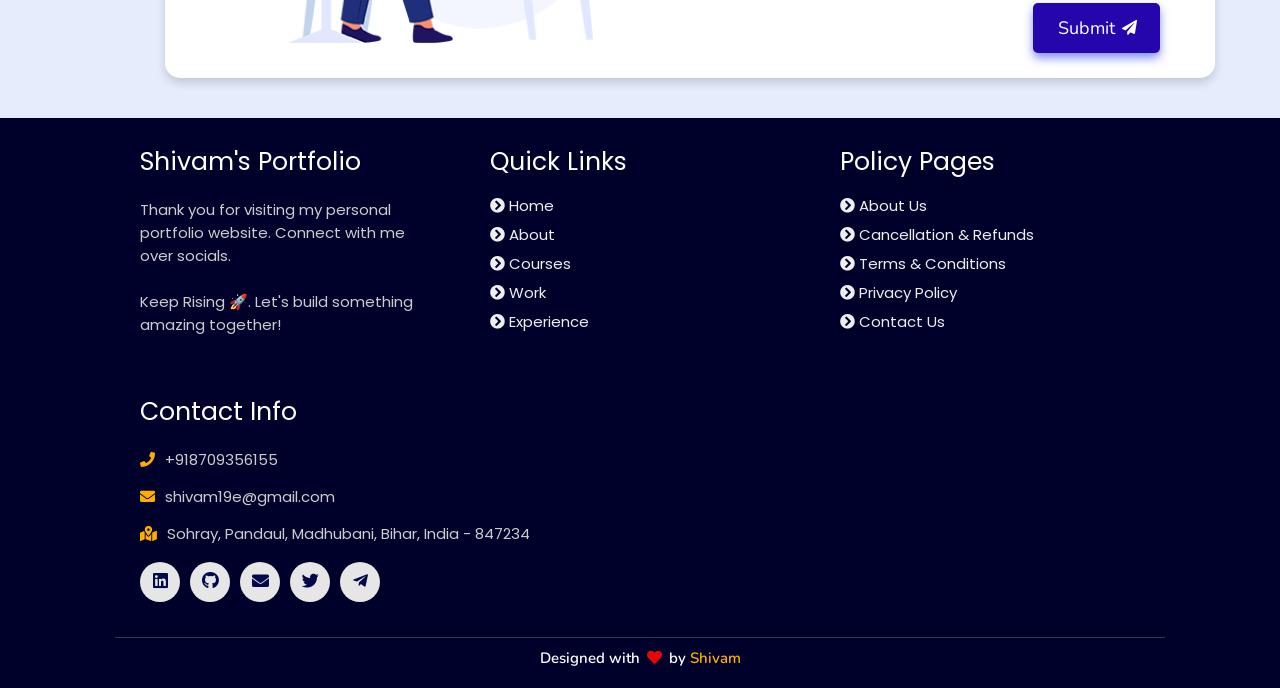
==== commit 40322a8f: "Update About section in index.html to reflect individual tutor role cgen-c780aa6418e744f89ae0cc56841" ====
--- a/index.html
+++ b/index.html
@@ -79,9 +79,9 @@
     </div>
     <div class="content">
         <h3>I'm Mr. Shivam Anand</h3>
-        <span class="tag">Full Stack Developer</span>
-        
-        <p>I'm a passionate Full Stack Developer with expertise in JavaScript, React, Node.js, and modern web technologies. I specialize in creating responsive, user-friendly web applications that solve real-world problems. When I'm not coding, you can find me hiking, reading tech blogs, or mentoring aspiring developers.</p>
+        <span class="tag">Individual Tutor & Course Instructor</span>
+
+        <p>I'm an individual tutor dedicated to providing comprehensive guidance and learning experiences to students. I offer personalized courses and mentoring in Full Stack Development, AI integration, and modern web technologies. My teaching approach focuses on practical, hands-on learning that helps students master real-world skills and achieve their career goals.</p>
         
         <div class="box-container">
             <!-- <div class="box">
@@ -90,7 +90,7 @@
             </div> -->
             <div class="box">
               <p><span> Email : </span> shivam19e@gmail.com</p>
-              <p><span> Place : </span> Sohray, Pandaul, Madhubani - 847234</p>
+              <p><span> Place : </span> Sohray, Pandaul, Madhubani, Bihar, India - 847234</p>
             </div>
         </div>
         
@@ -290,7 +290,6 @@
           <h3>Quick Links</h3>
           <a href="#home"><i class="fas fa-chevron-circle-right"></i> Home</a>
           <a href="#about"><i class="fas fa-chevron-circle-right"></i> About</a>
-          <a href="#skills"><i class="fas fa-chevron-circle-right"></i> Skills</a>
           <a href="#courses"><i class="fas fa-chevron-circle-right"></i> Courses</a>
           <a href="#work"><i class="fas fa-chevron-circle-right"></i> Work</a>
           <a href="#experience"><i class="fas fa-chevron-circle-right"></i> Experience</a>
@@ -309,7 +308,7 @@
           <h3>Contact Info</h3>
           <p> <i class="fas fa-phone"></i>+918709356155</p>
           <p> <i class="fas fa-envelope"></i>shivam19e@gmail.com</p>
-          <p> <i class="fas fa-map-marked-alt"></i>Sohray, Pandaul, Madhubani - 847234</p>
+          <p> <i class="fas fa-map-marked-alt"></i>Sohray, Pandaul, Madhubani, Bihar, India - 847234</p>
           <div class="share">
 
               <a href="https://www.linkedin.com/in/shivam-anand-41b10b34b/" class="fab fa-linkedin" aria-label="LinkedIn" target="_blank"></a>
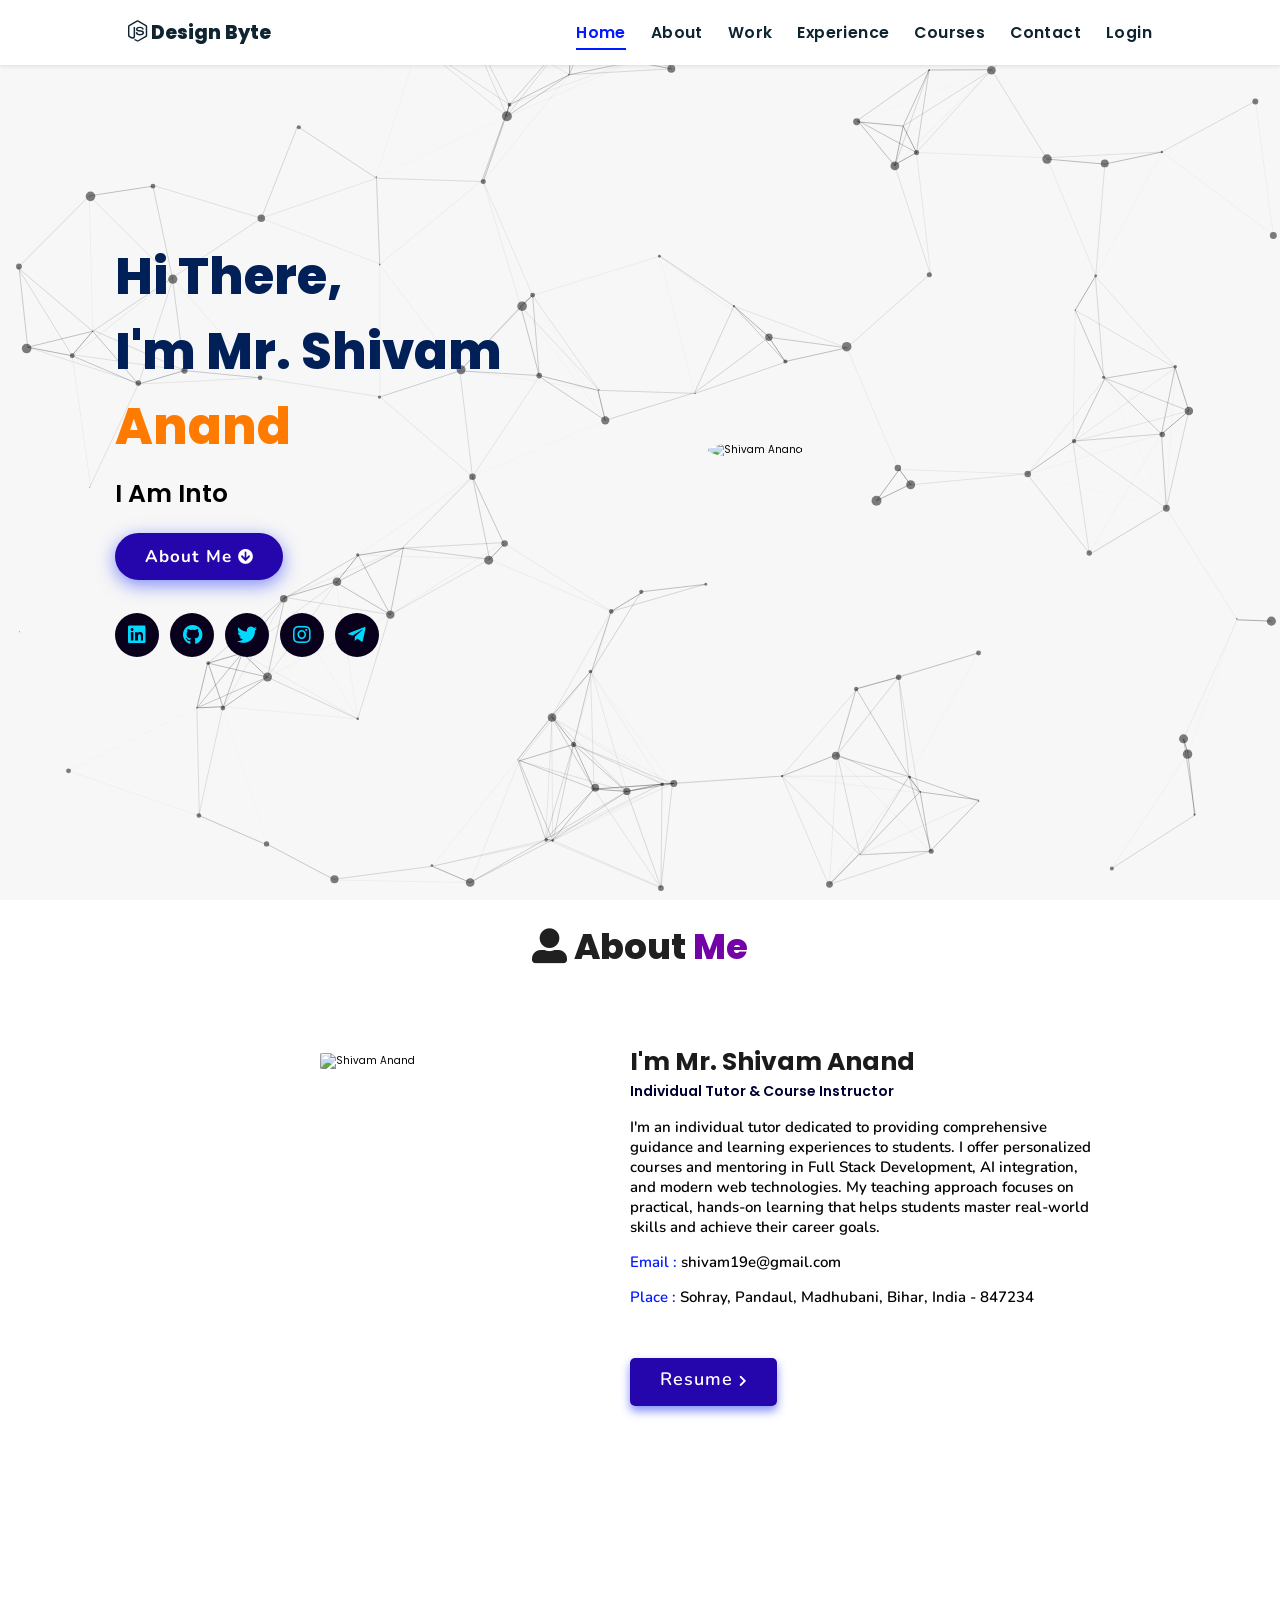
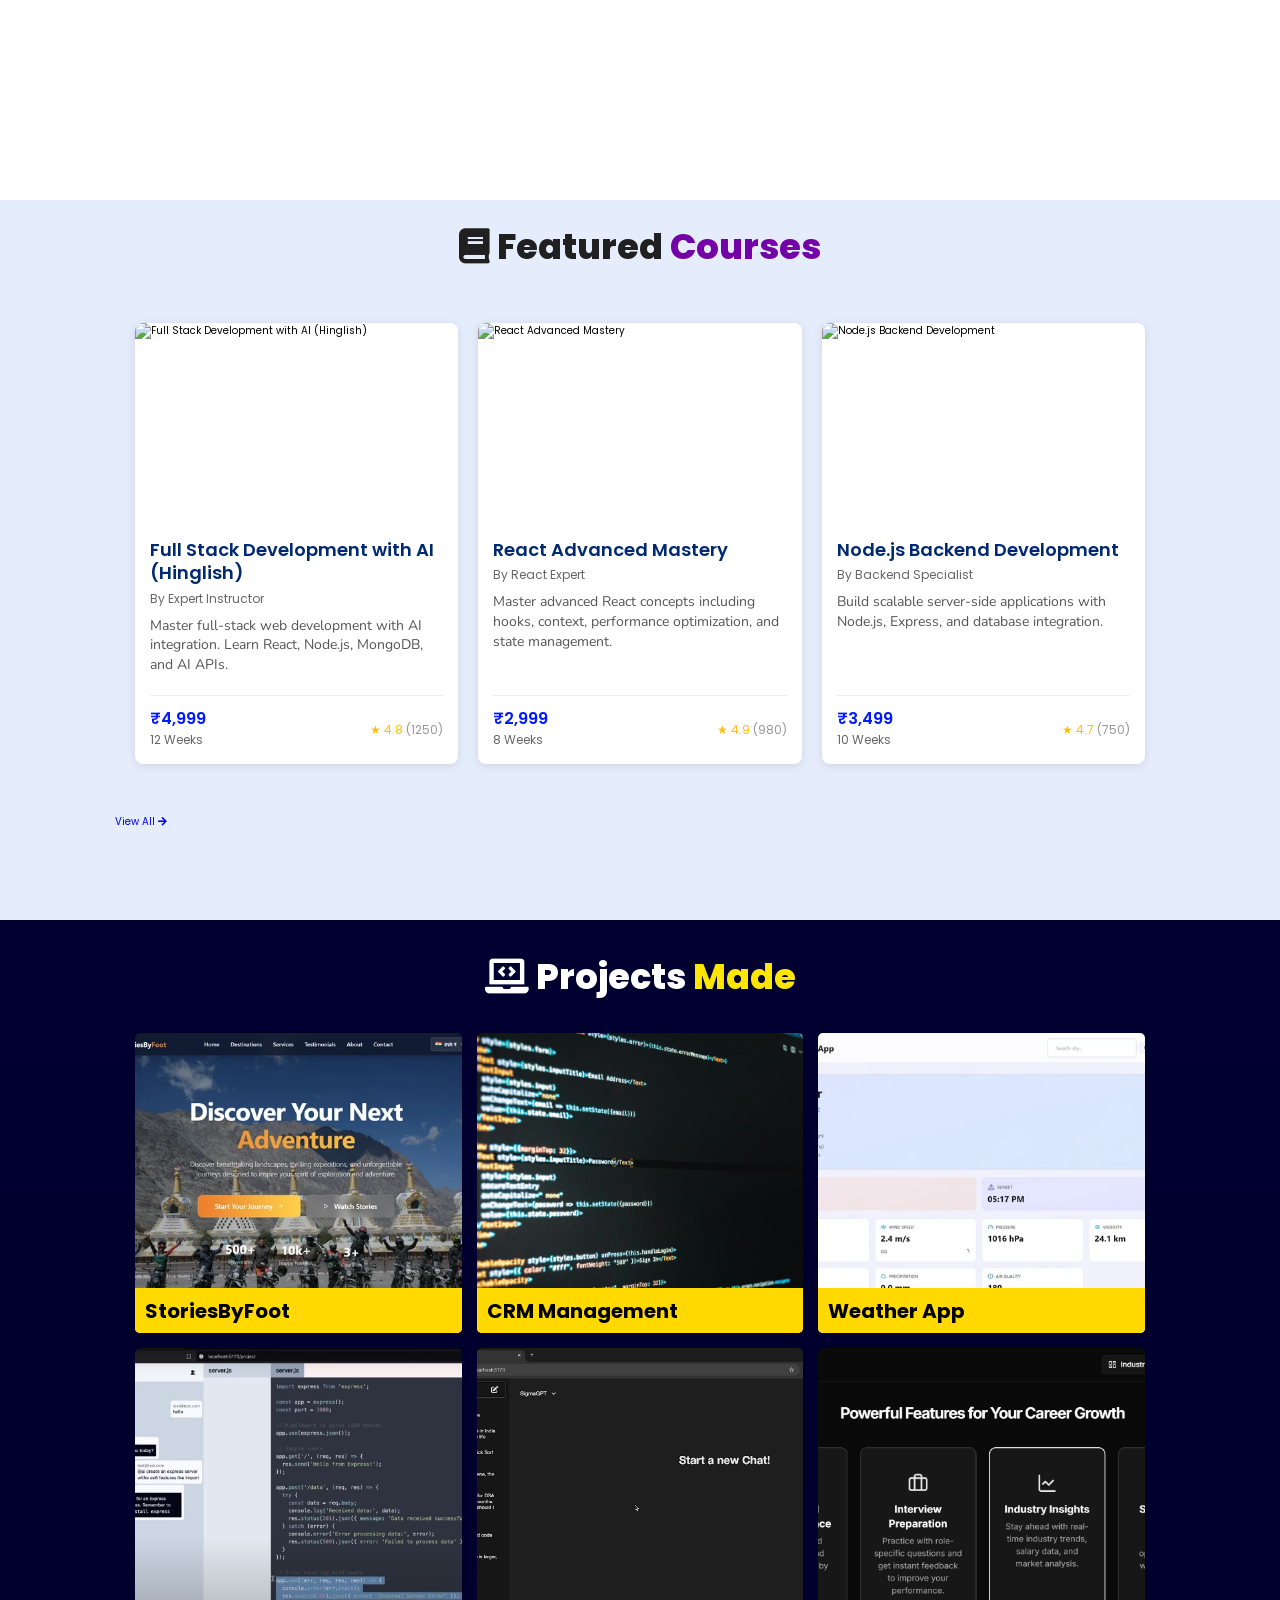
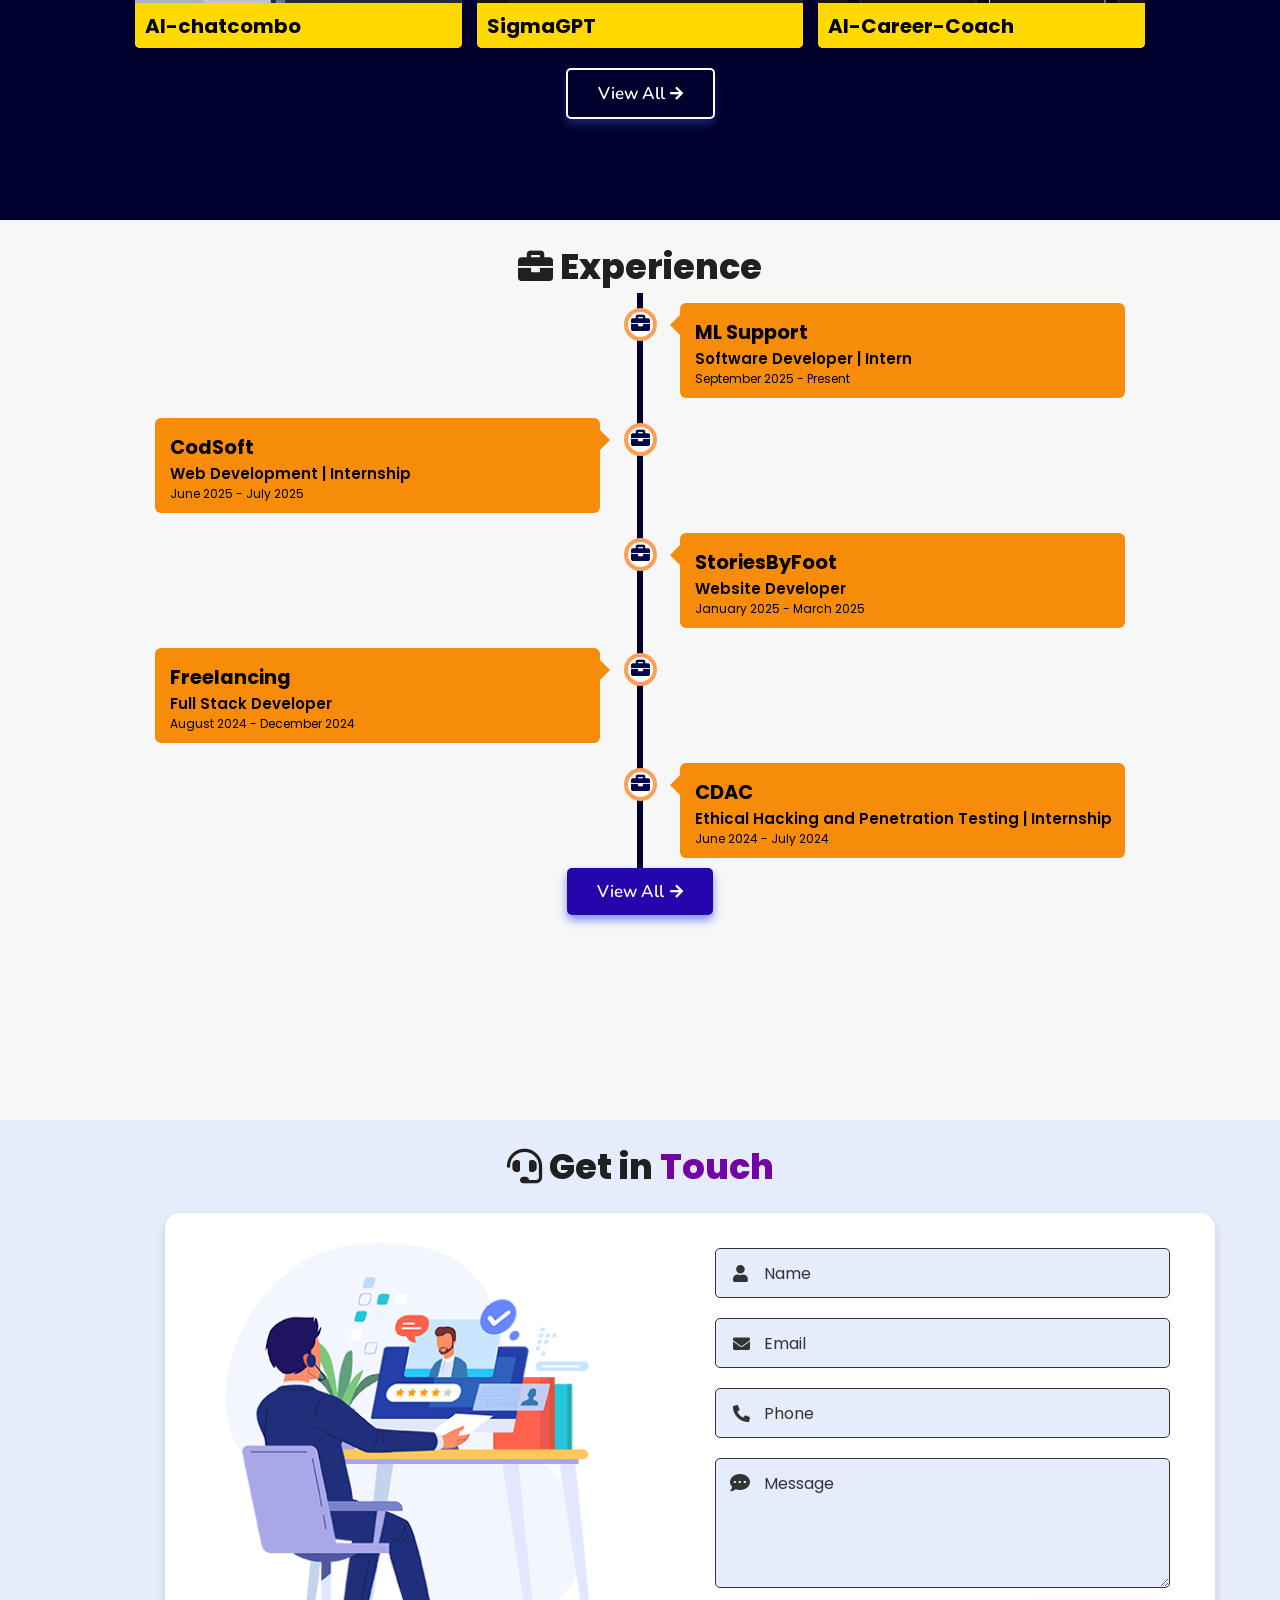
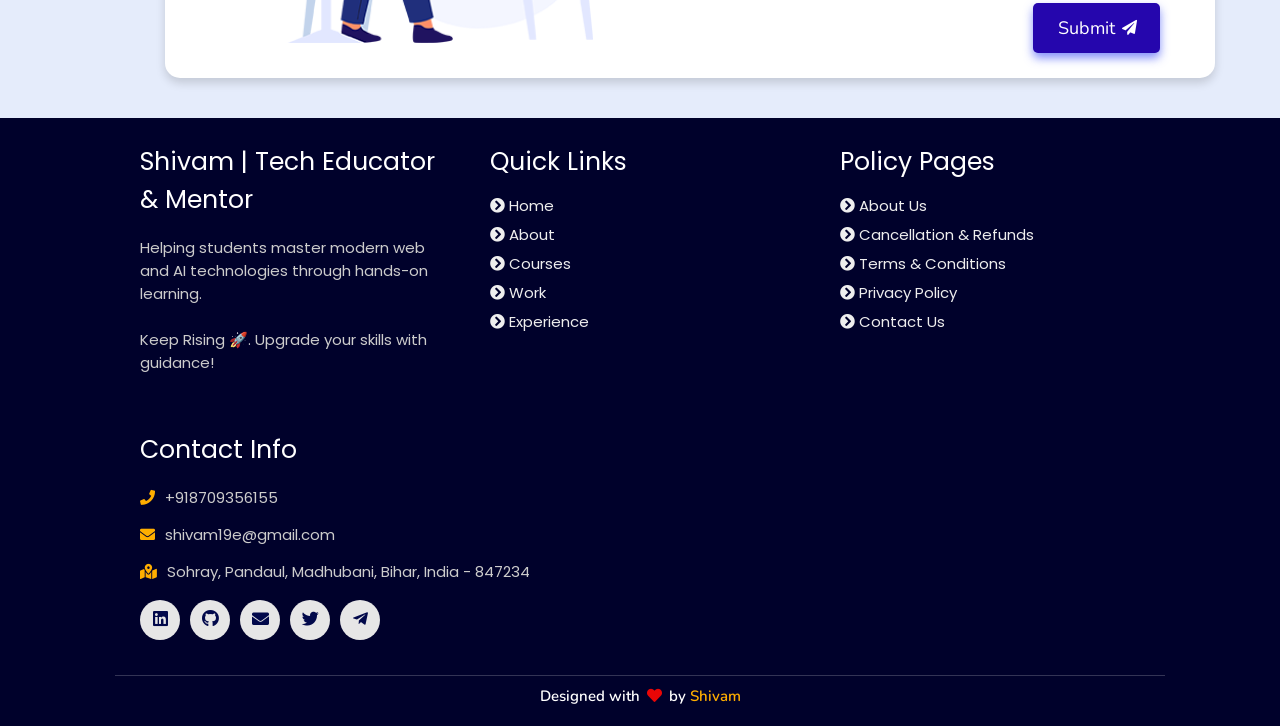
==== commit 6cbd244a: "Update footer text with new title, subtitle and tagline cgen-02f7a02b84db4b0391479e735563c298" ====
--- a/index.html
+++ b/index.html
@@ -282,8 +282,8 @@
   <div class="box-container">
 
       <div class="box">
-          <h3>Shivam's Portfolio</h3>
-          <p>Thank you for visiting my personal portfolio website. Connect with me over socials. <br/> <br/> Keep Rising 🚀. Let's build something amazing together!</p>
+          <h3>Shivam | Tech Educator & Mentor</h3>
+          <p>Helping students master modern web and AI technologies through hands-on learning.<br/> <br/> Keep Rising 🚀. Upgrade your skills with guidance!</p>
       </div>
 
       <div class="box">
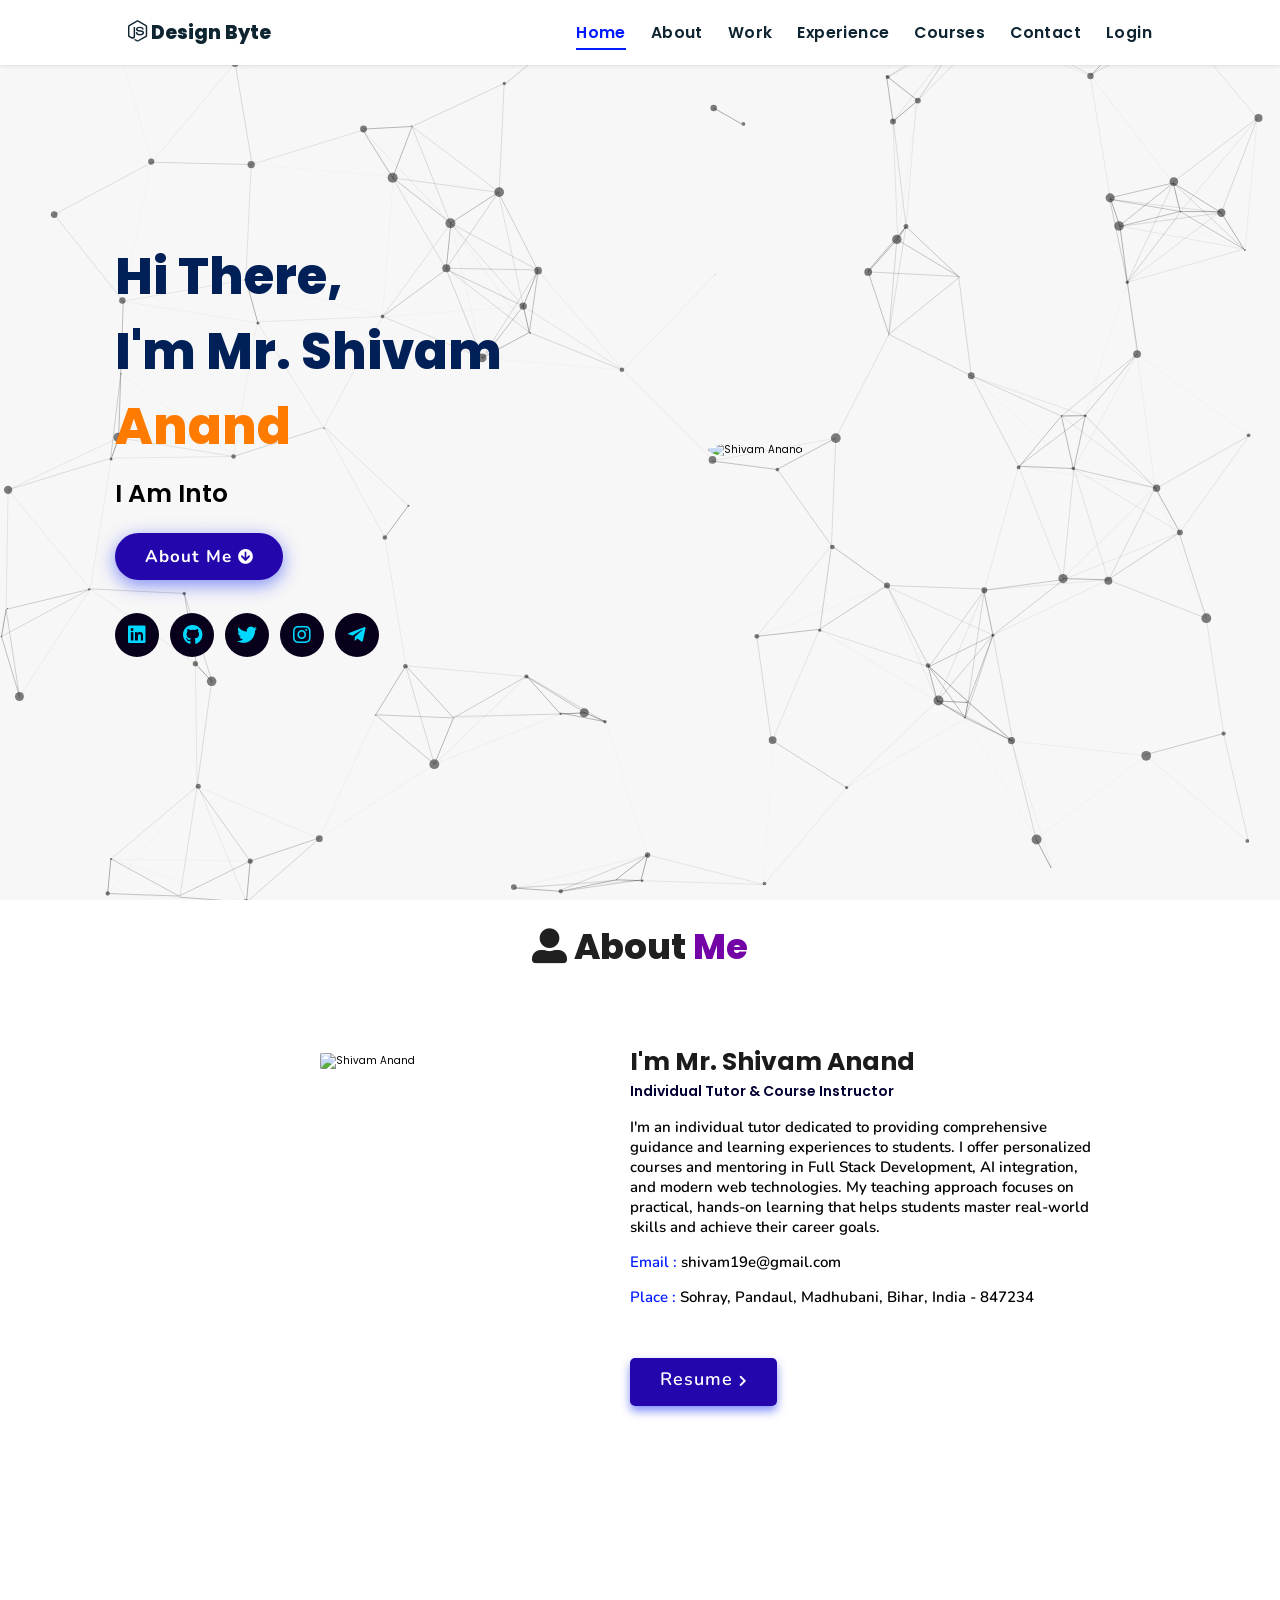
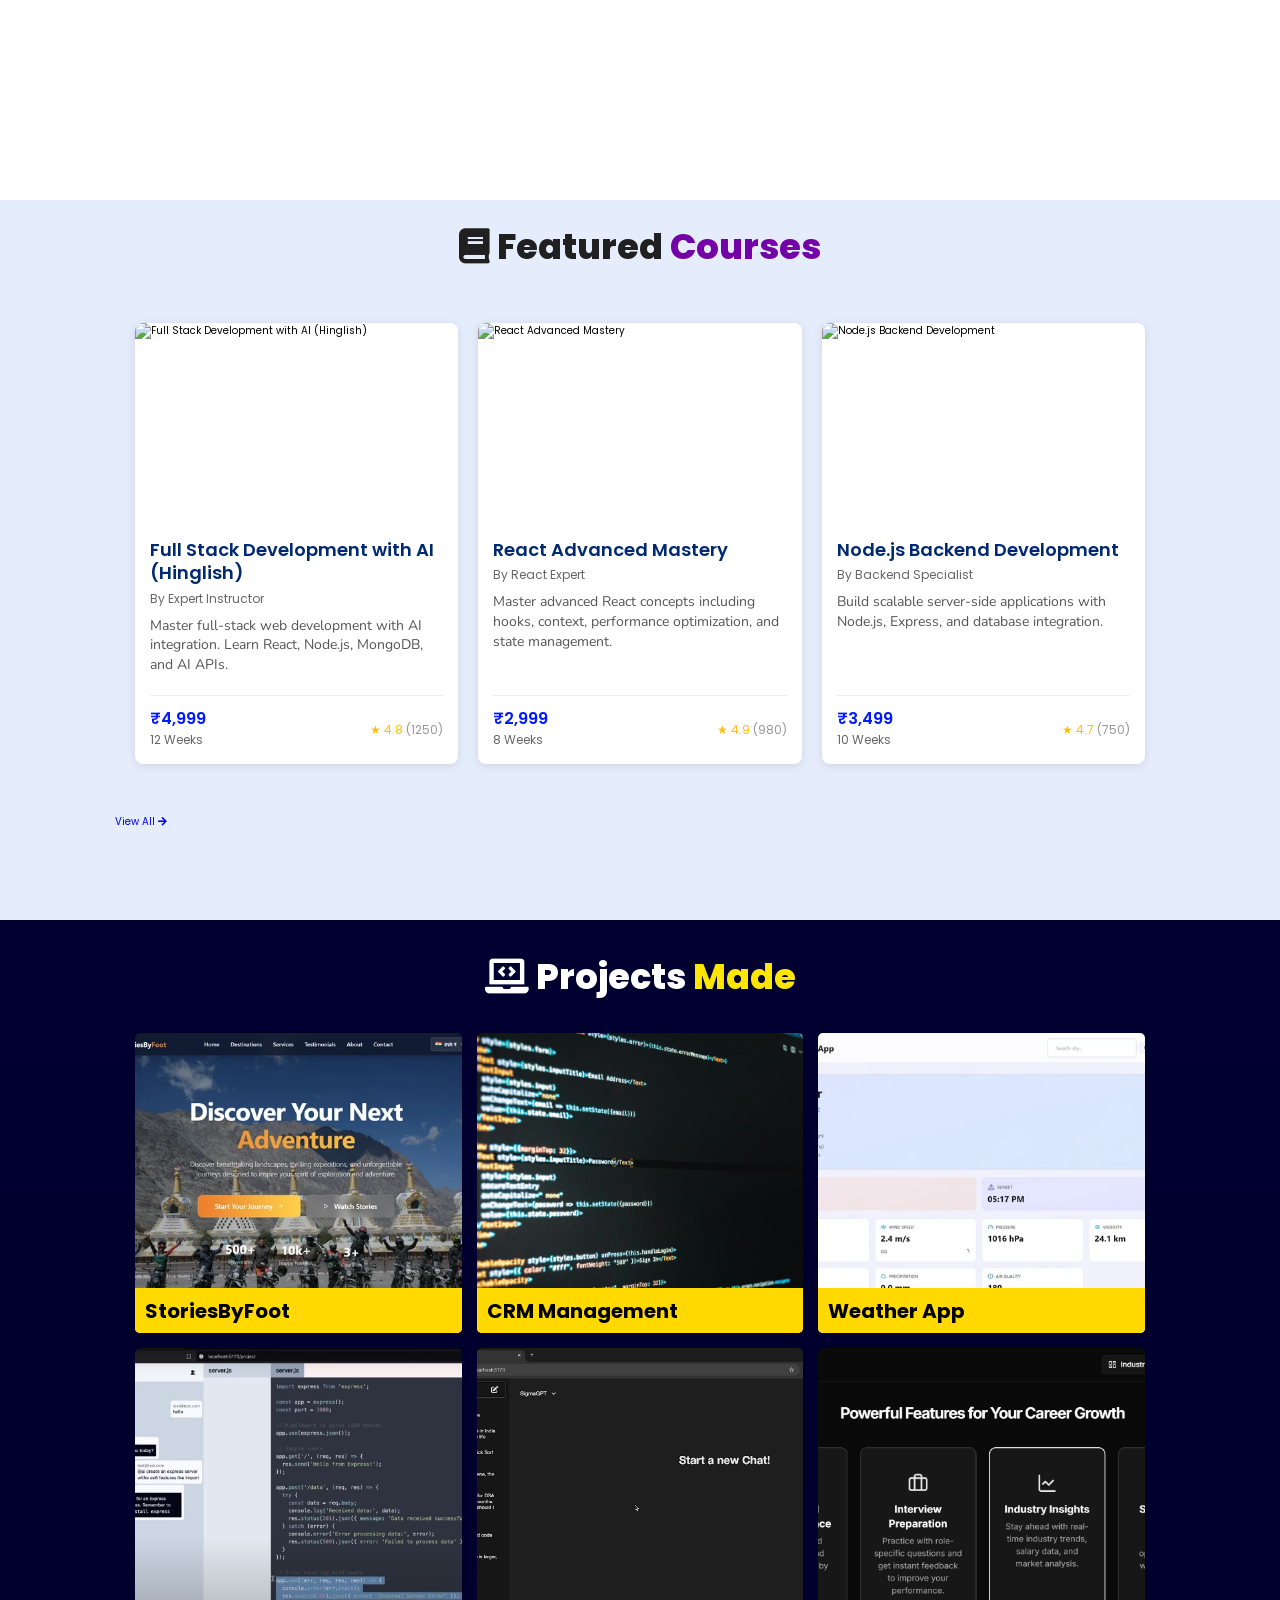
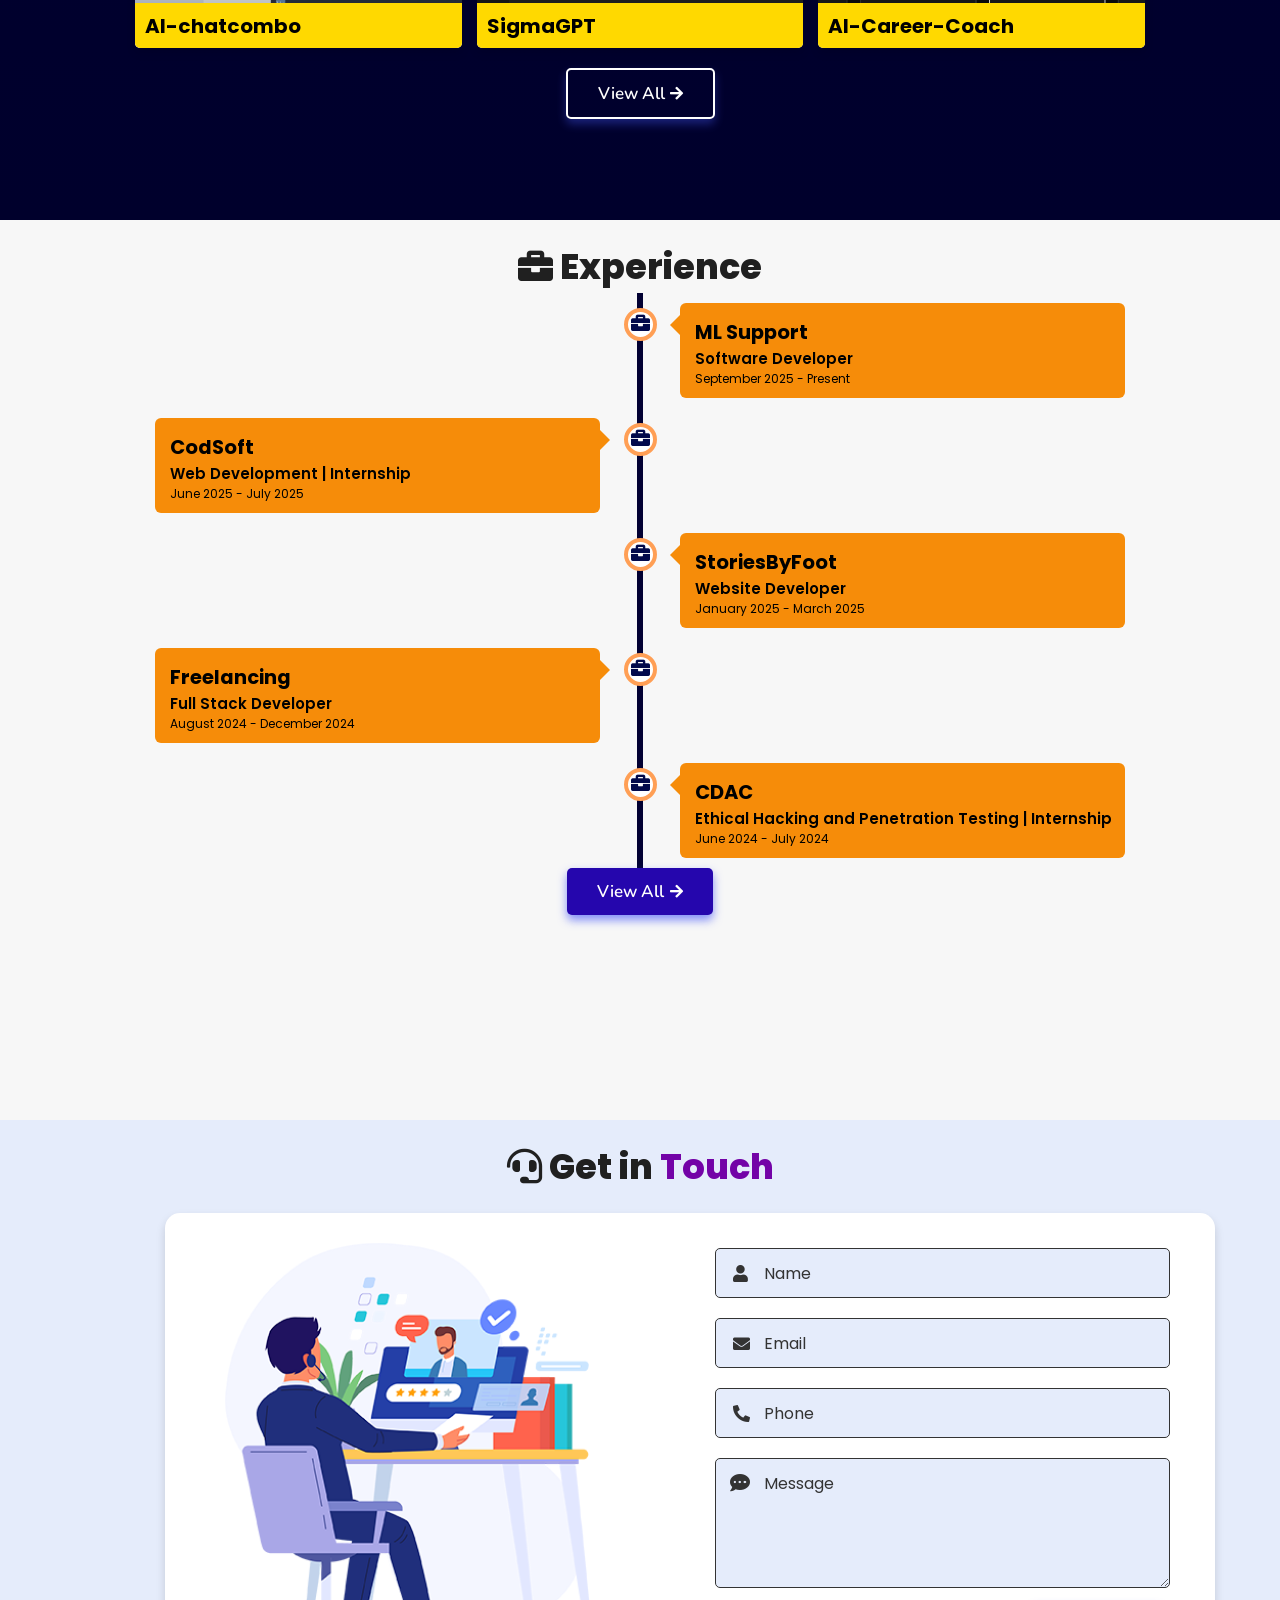
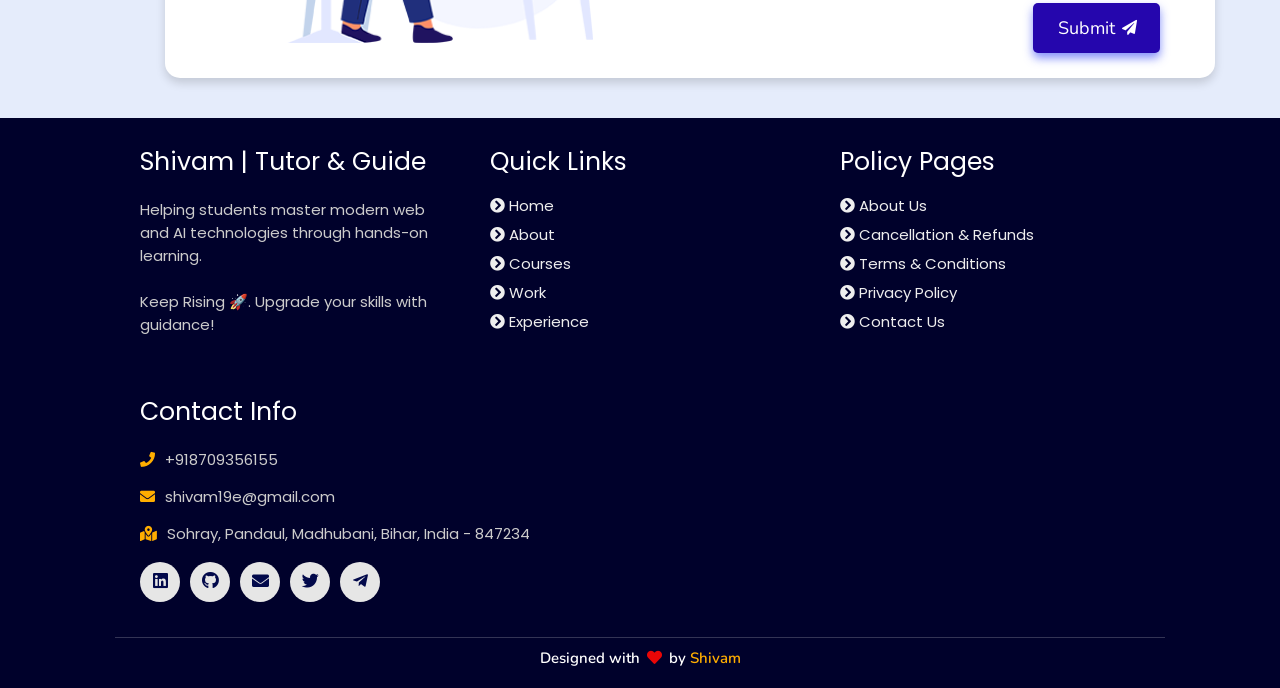
==== commit 6036b637: "Change Software Developer | Intern to Software Developer cgen-0ecd595d59244f45a8ac24136c0c9b56" ====
--- a/index.html
+++ b/index.html
@@ -171,7 +171,7 @@
           <h2>ML Support</h2>
         </div>
         <div class="desc">
-            <h3>Software Developer | Intern</h3>
+            <h3>Software Developer</h3>
             <p>September 2025 - Present</p>
         </div>
       </div>
@@ -282,7 +282,7 @@
   <div class="box-container">
 
       <div class="box">
-          <h3>Shivam | Tech Educator & Mentor</h3>
+          <h3>Shivam | Tutor & Guide</h3>
           <p>Helping students master modern web and AI technologies through hands-on learning.<br/> <br/> Keep Rising 🚀. Upgrade your skills with guidance!</p>
       </div>
 
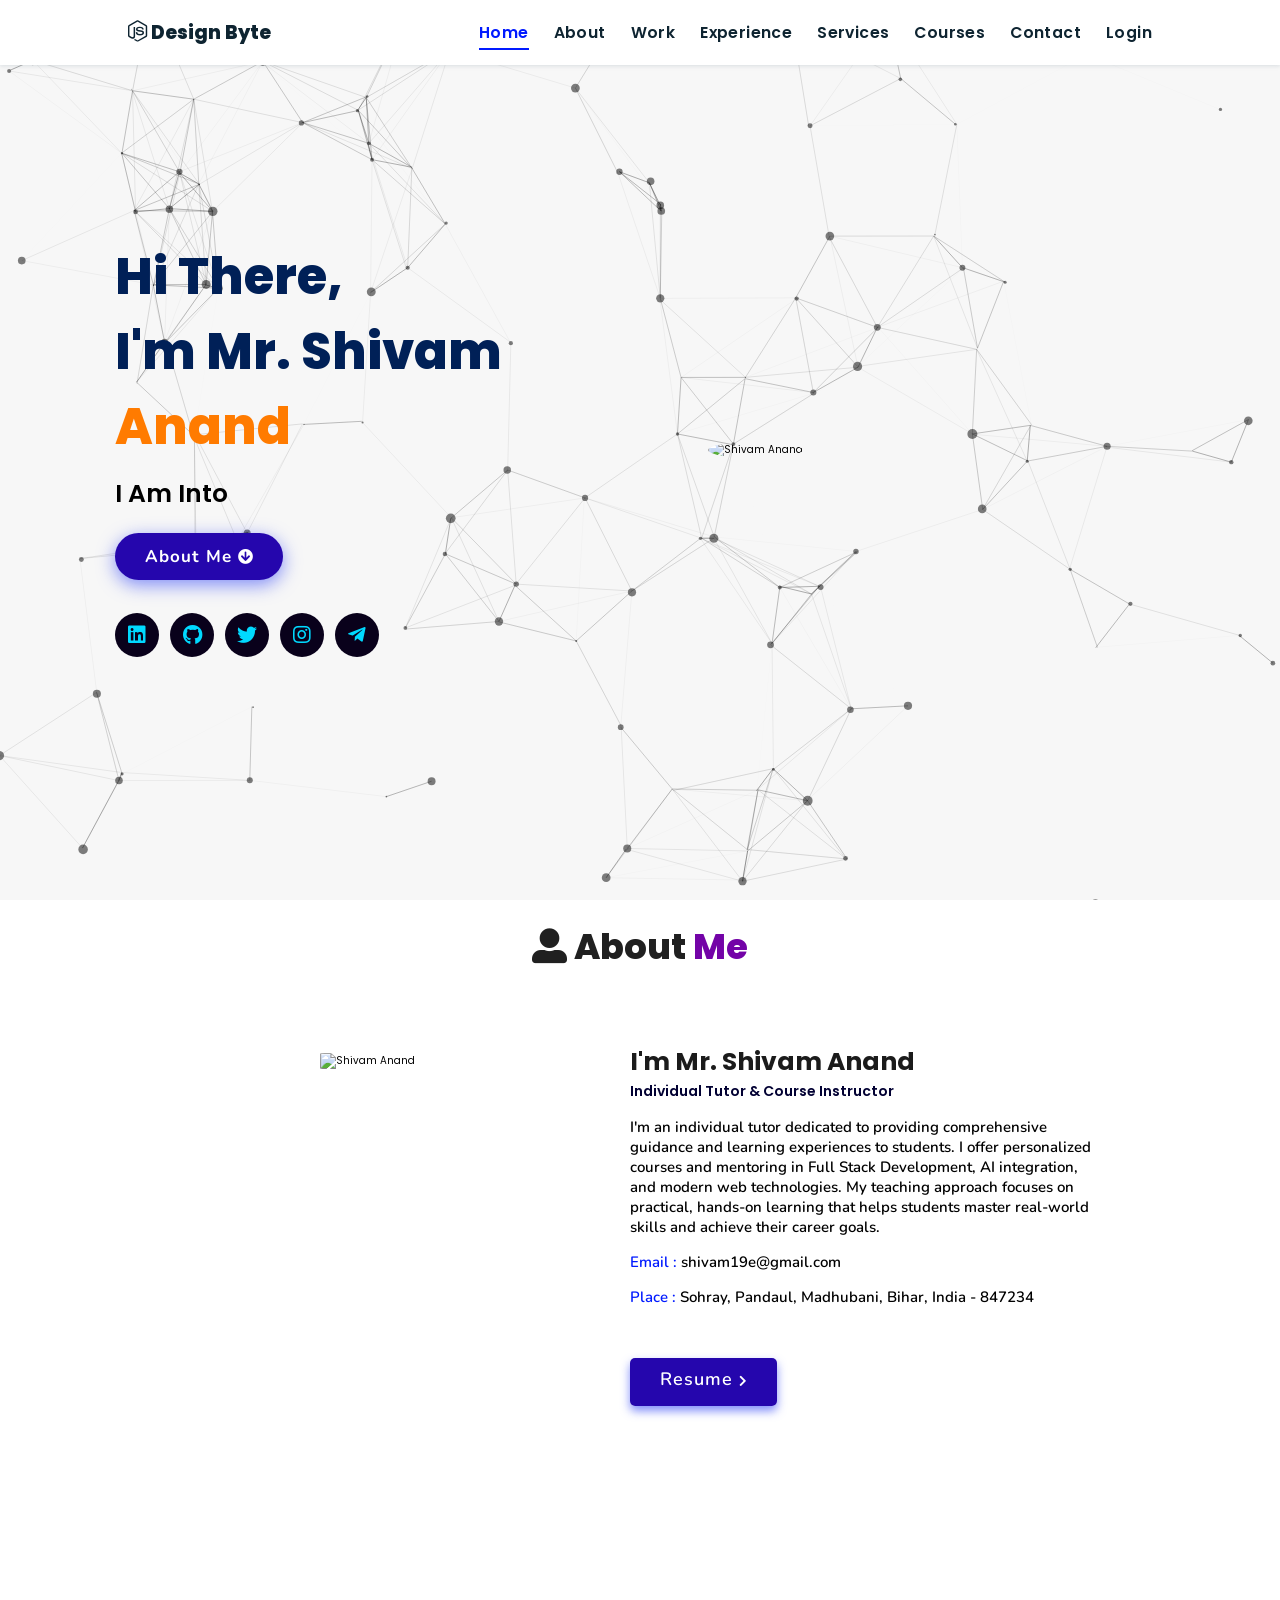
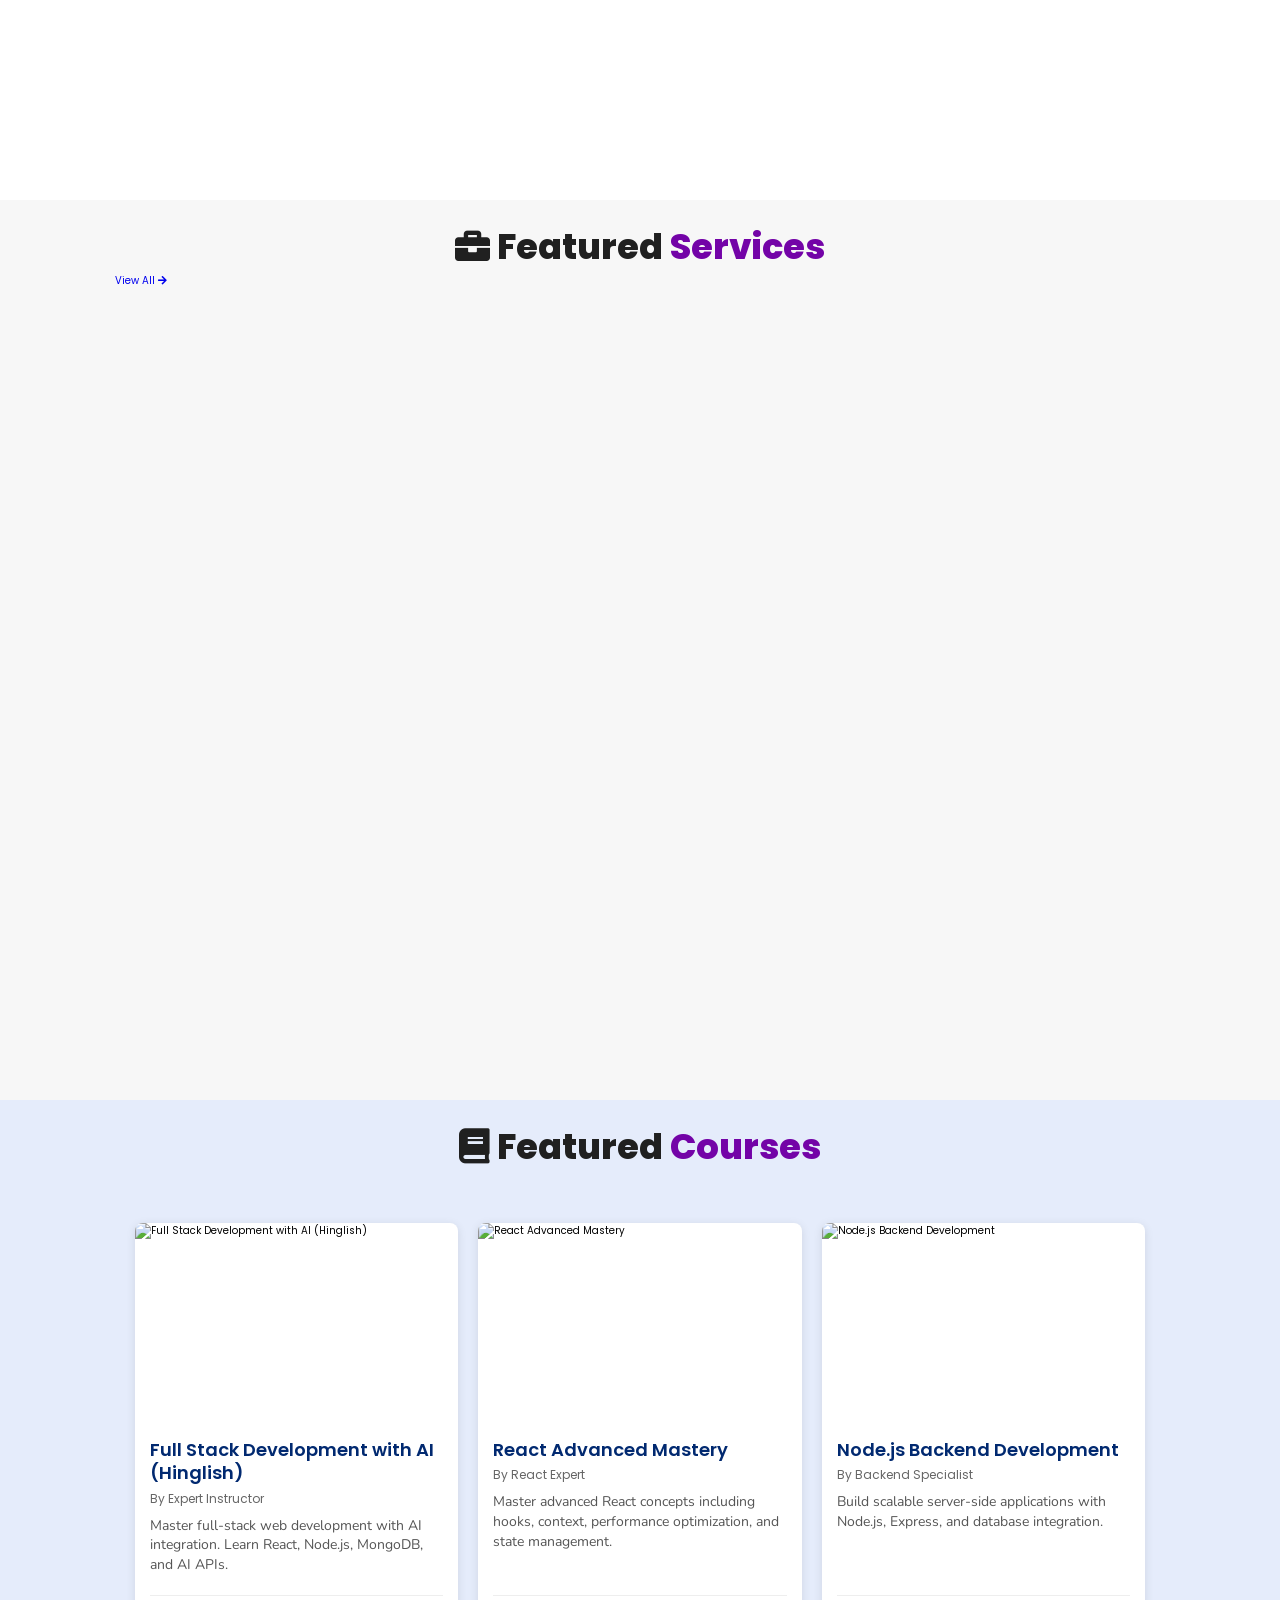
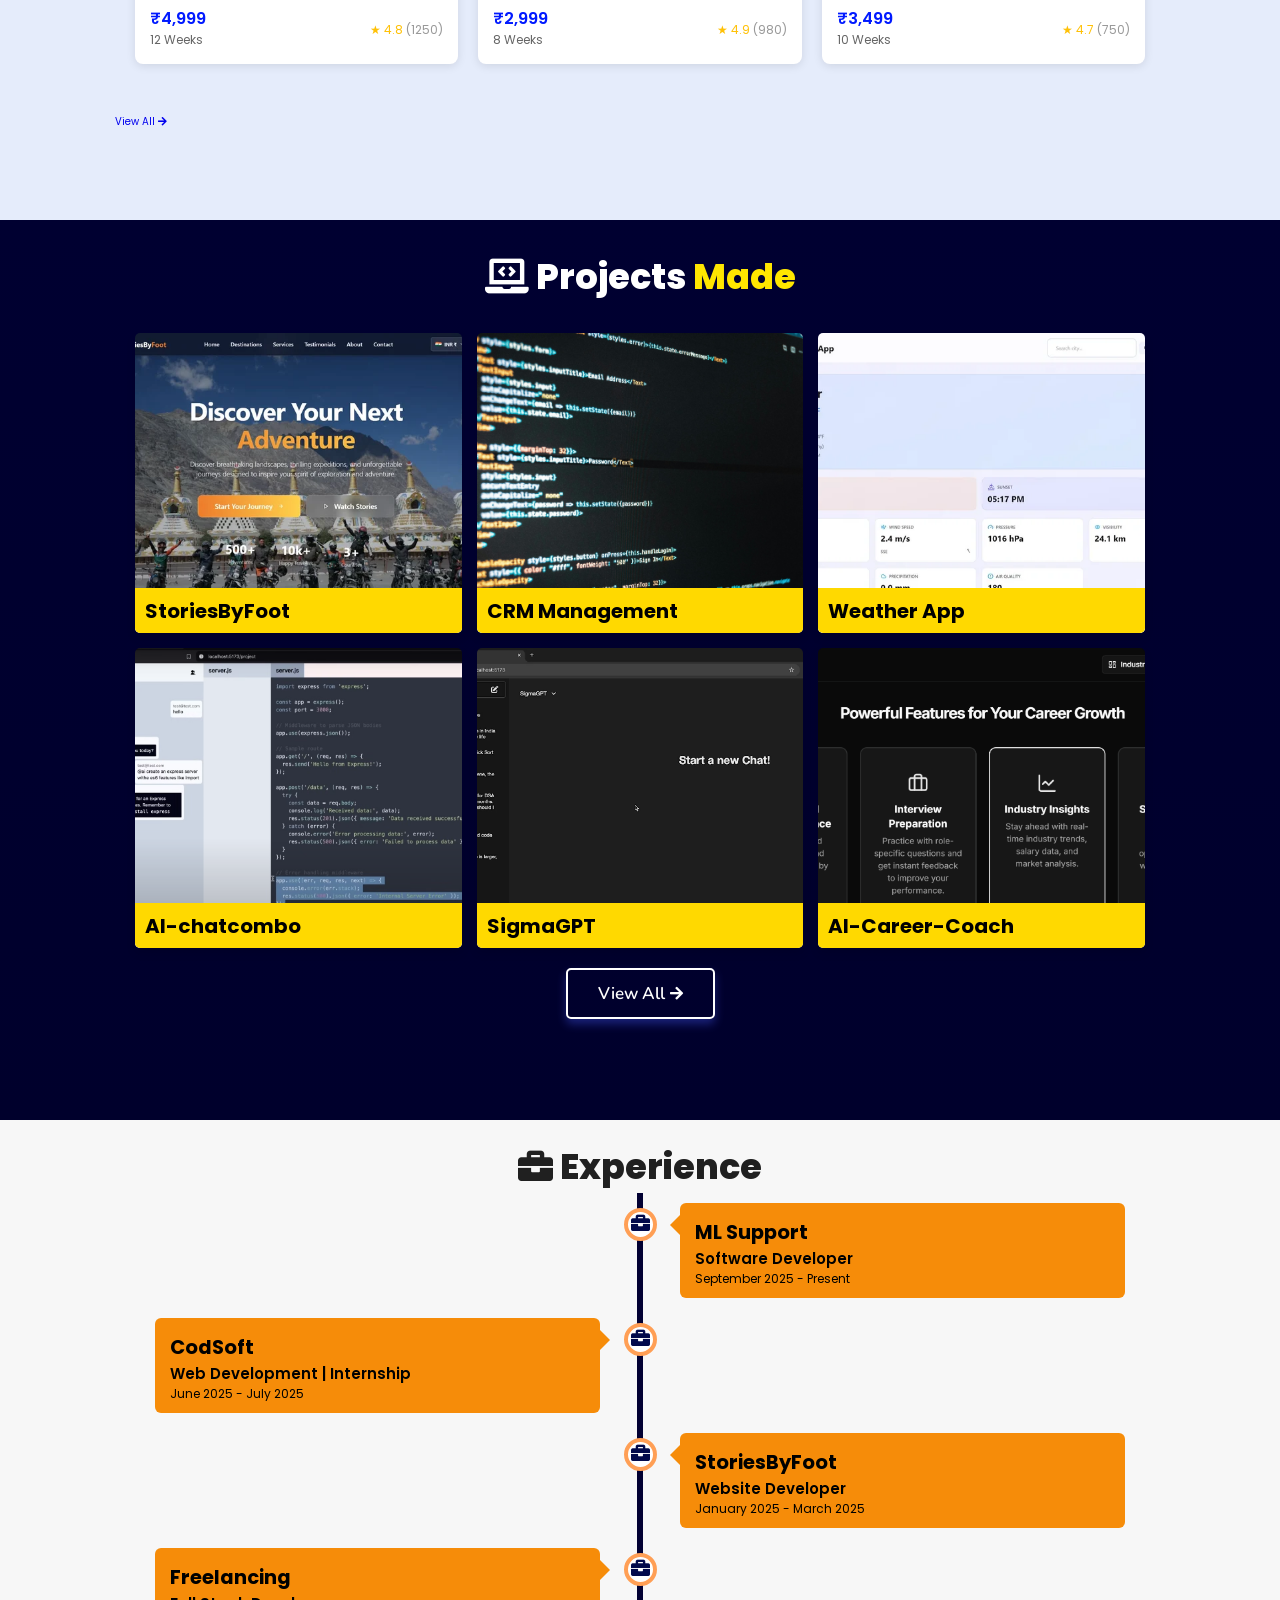
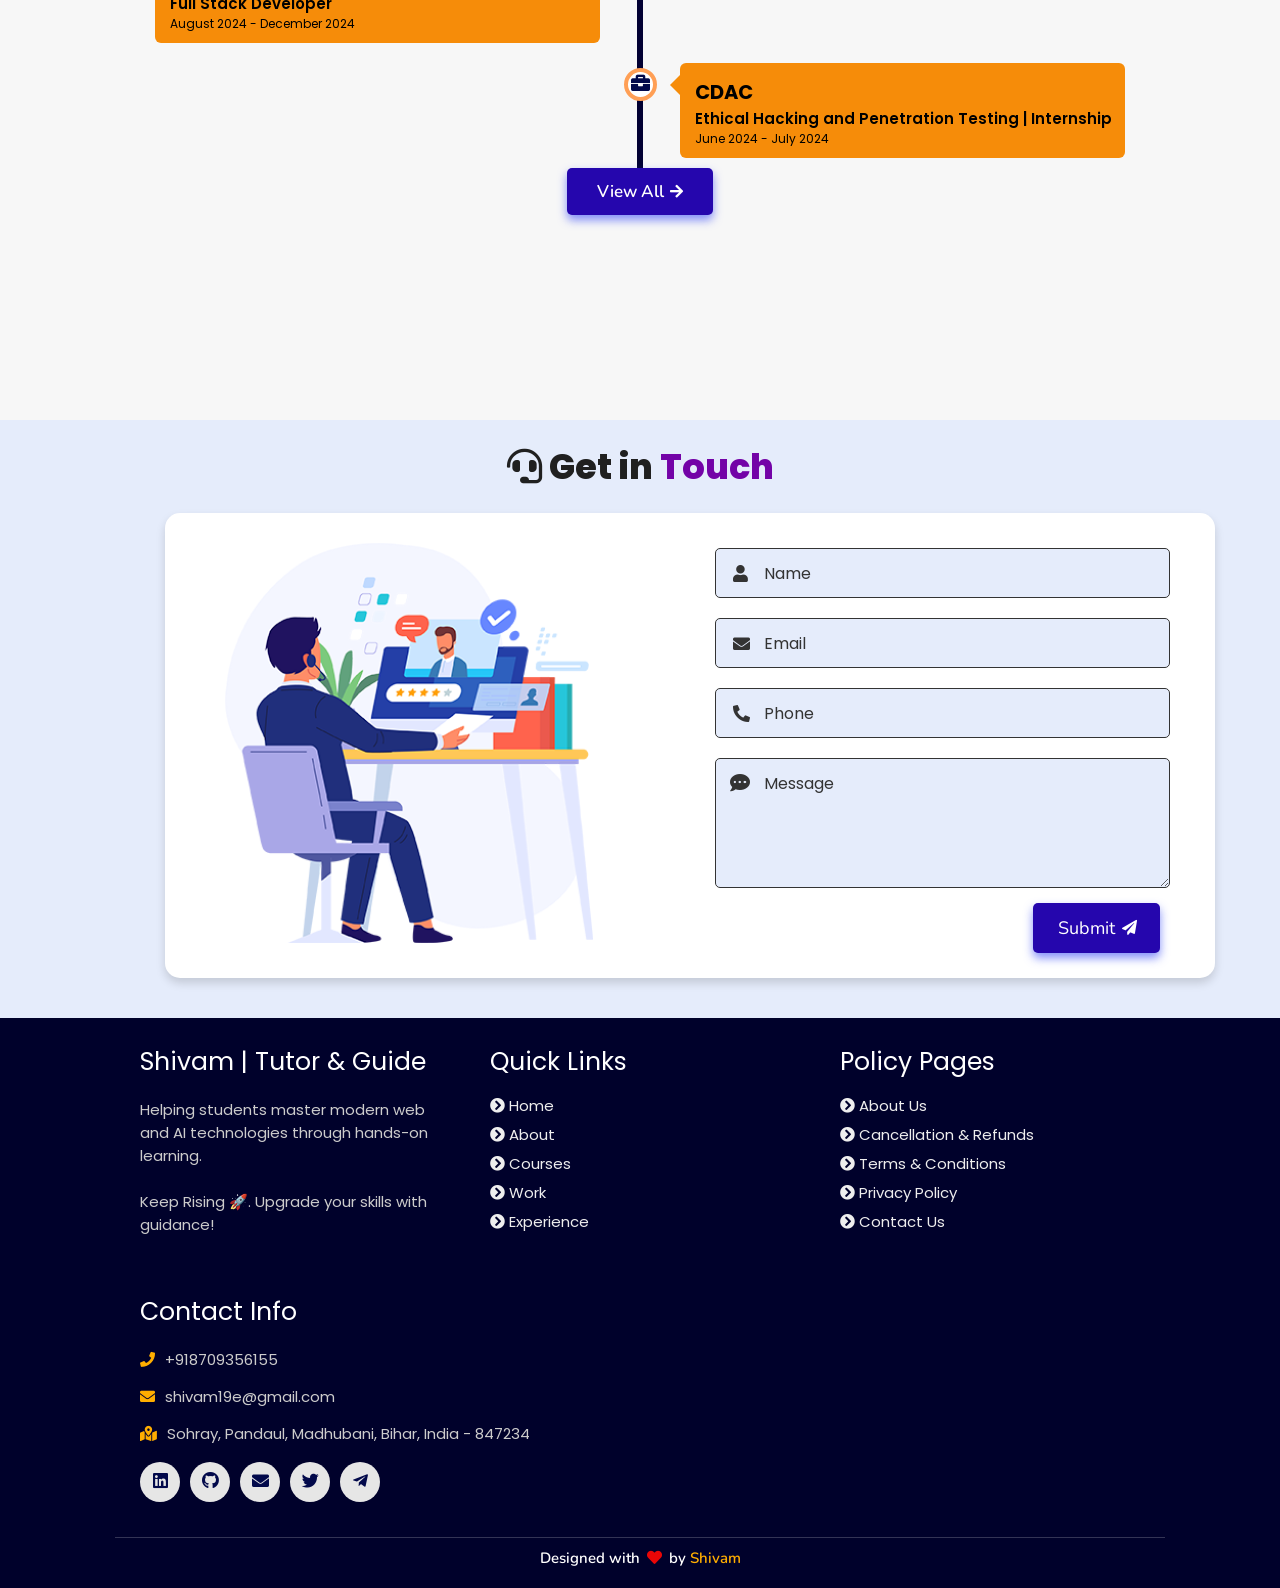
==== commit 5915140e: "completionId: cgen-44e4e34a73d140a5b95a6e684ea3f672 cgen-44e4e34a73d140a5b95a6e684ea3f672" ====
--- a/index.html
+++ b/index.html
@@ -32,6 +32,7 @@
             <li><a href="about-us.html">About</a></li>
             <li><a href="#work">Work</a></li>
             <li><a href="#experience">Experience</a></li>
+            <li><a href="/services">Services</a></li>
             <li><a href="/courses">Courses</a></li>
             <li><a href="contact-us.html">Contact</a></li>
             <li><a href="login.html" class="login-link">Login</a></li>
@@ -106,6 +107,24 @@
 <!-- about section ends -->
 
 
+<!-- services section starts -->
+<section class="services-featured" id="services-featured">
+
+  <h2 class="heading"><i class="fas fa-briefcase"></i> Featured <span>Services</span></h2>
+
+    <div class="services-container" id="servicesContainer">
+    </div>
+
+    <div class="viewall">
+      <a href="/services" class="btn"><span>View All</span>
+      <i class="fas fa-arrow-right"></i>
+      </a>
+    </div>
+
+</section>
+<!-- services section ends -->
+
+
 <!-- courses section starts -->
 <section class="courses" id="courses">
 
